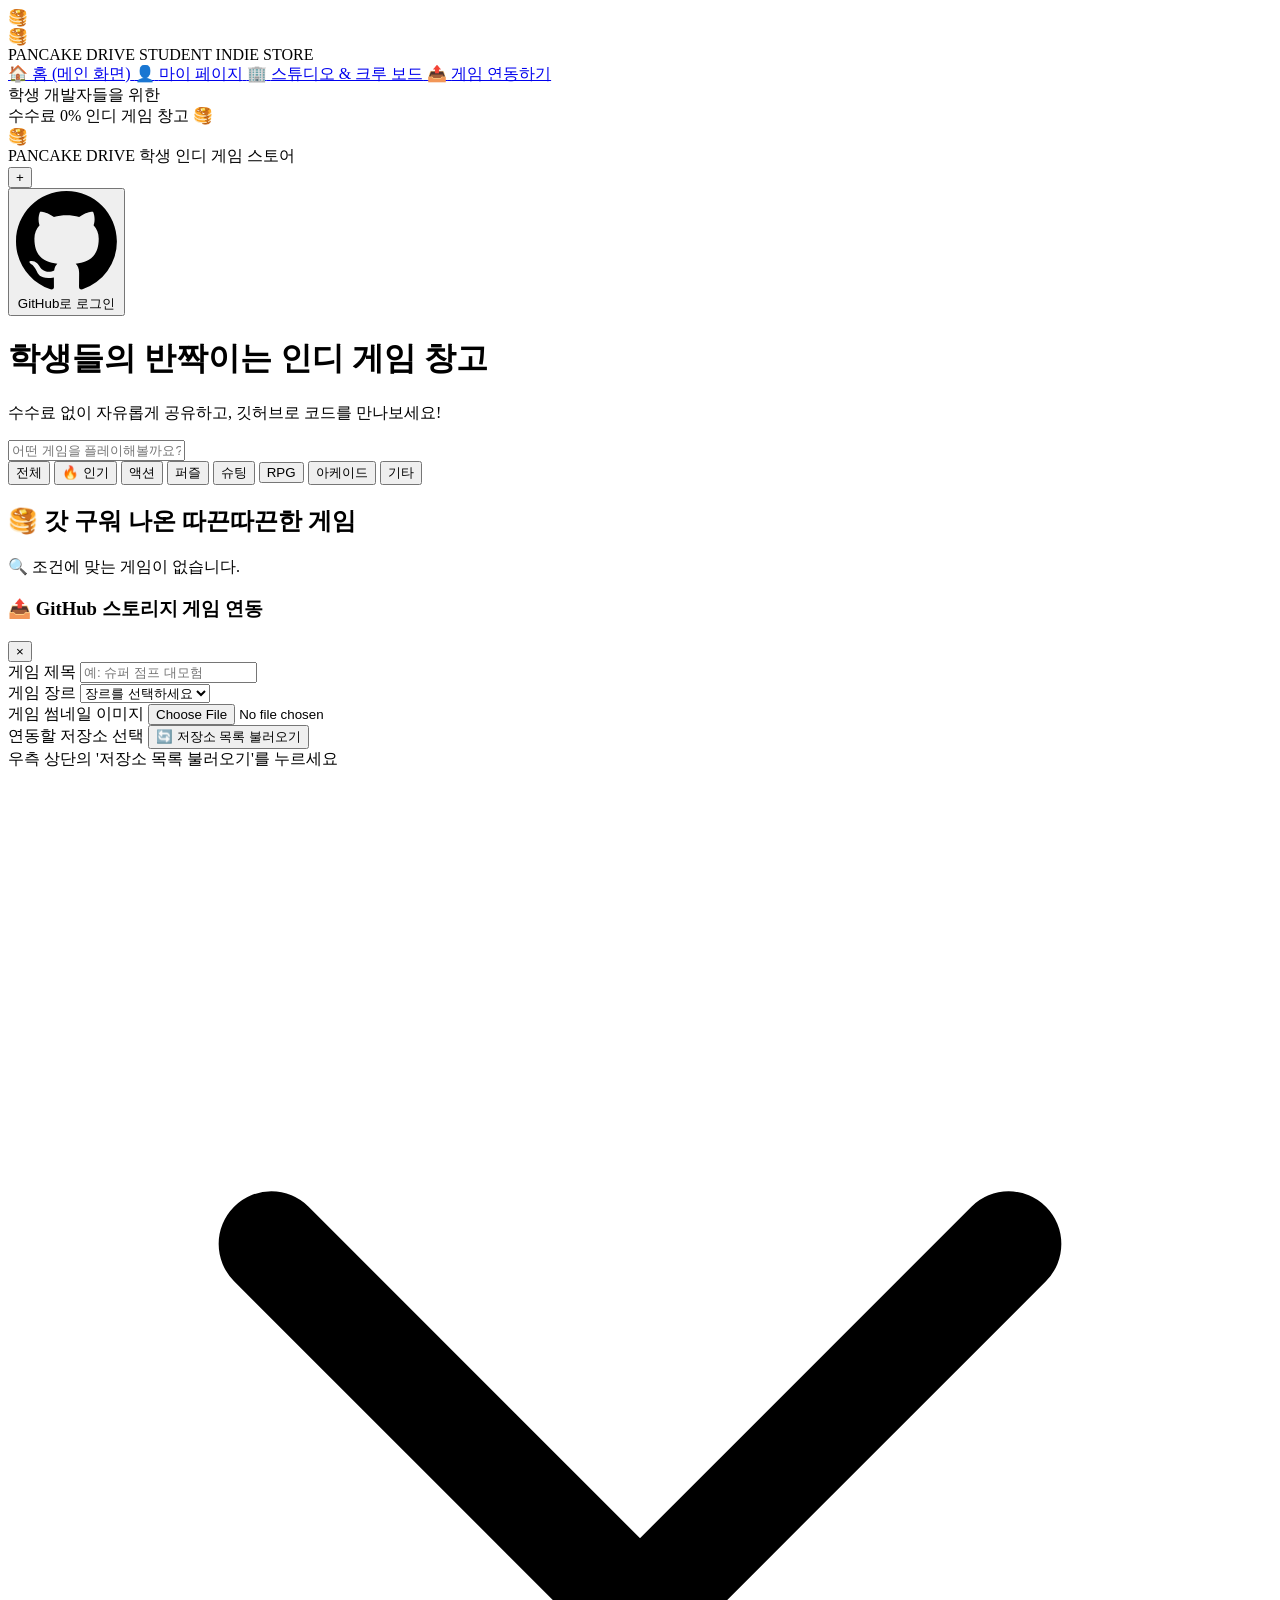
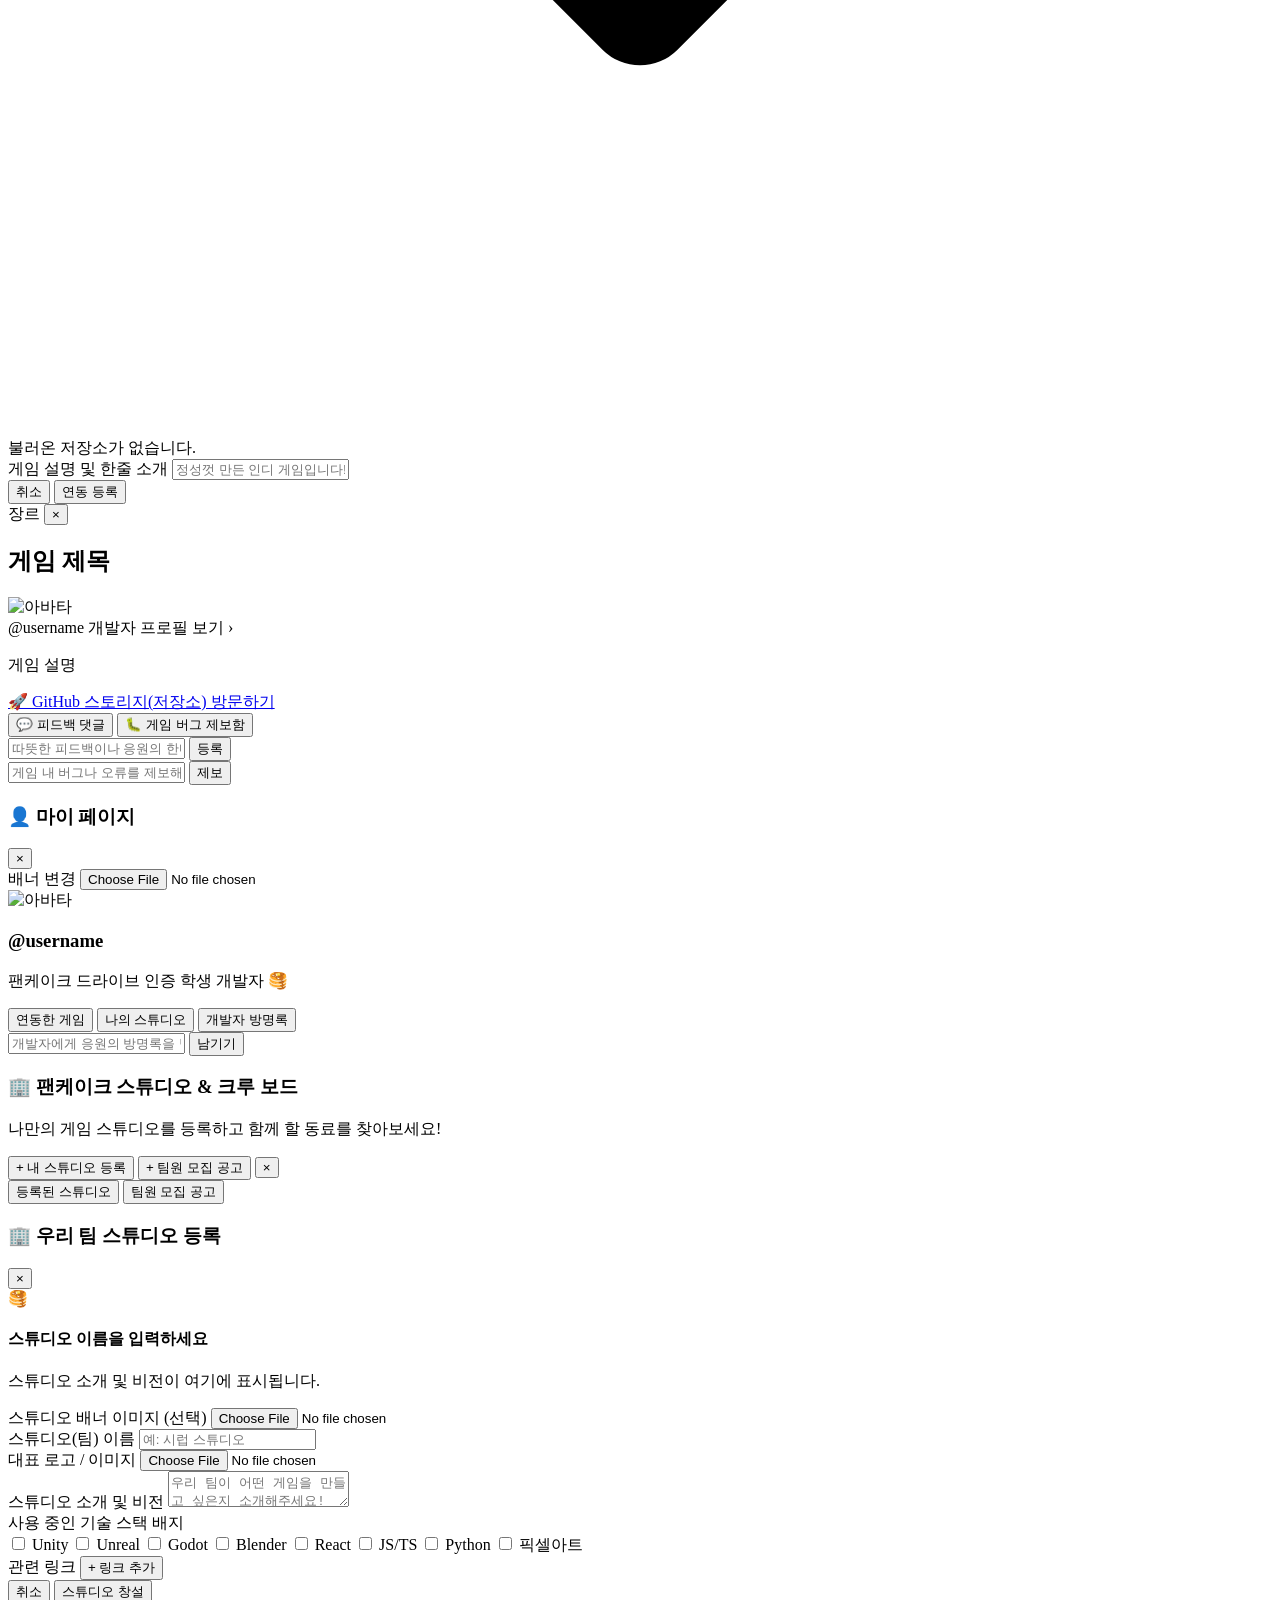
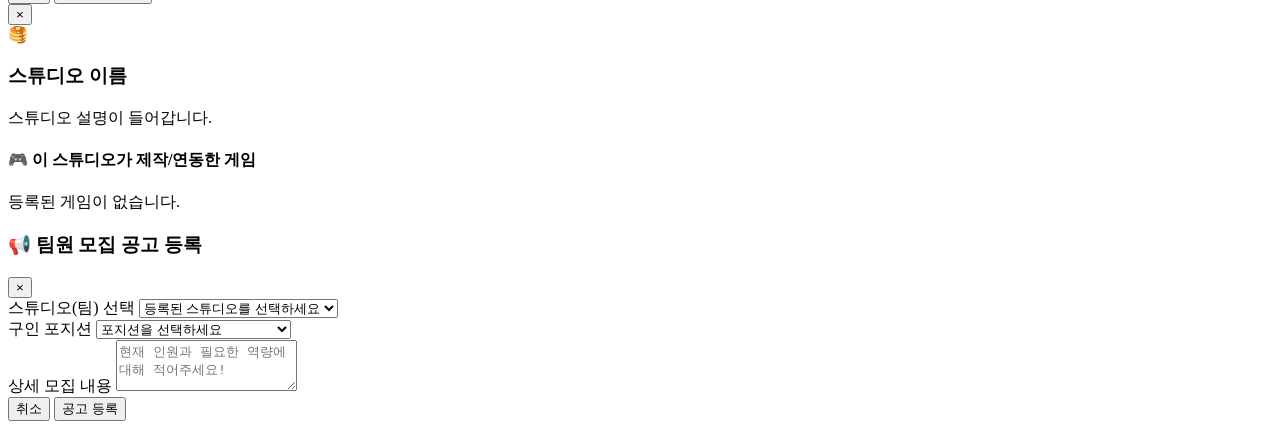
==== index.html @ d305d2bc "Update print statement from 'Hello' to 'Goodbye'" ====
<!DOCTYPE html>
<html lang="ko">
<head>
    <meta charset="UTF-8">
    <title>팬케이크 드라이브 (Pancake Drive)</title>
    <script src="https://cdn.tailwindcss.com"></script>
</head>
<body class="bg-gradient-to-br from-amber-50 via-orange-50 to-yellow-100 min-h-screen text-gray-800 overflow-x-hidden" onclick="handleBodyClick(event)">

    <!-- 사이드바 컨테이너 -->
    <div class="fixed left-0 top-1/2 -translate-y-1/2 z-50 group flex items-center w-6 hover:w-72 transition-all duration-300 ease-in-out">
        <div class="w-6 h-36 bg-white/40 backdrop-blur-sm border border-l-0 border-white/60 rounded-r-2xl shadow-md flex items-center justify-center cursor-pointer group-hover:bg-white group-hover:shadow-lg transition-all duration-300 flex-shrink-0">
            <span class="text-xs opacity-60 group-hover:opacity-100 transition-opacity">🥞</span>
        </div>
        
        <div class="w-64 h-[85vh] backdrop-blur-md bg-white/95 border border-gray-200 shadow-2xl p-6 rounded-2xl flex flex-col justify-between ml-3 opacity-0 pointer-events-none -translate-x-6 group-hover:opacity-100 group-hover:pointer-events-auto group-hover:translate-x-0 transition-all duration-300 ease-in-out flex-shrink-0">
            <div>
                <div class="flex items-center space-x-3 p-3 mb-8 rounded-2xl bg-gradient-to-r from-amber-100/50 to-orange-100/50 border border-amber-200/60 shadow-sm">
                    <span class="text-2xl">🥞</span>
                    <div class="flex flex-col">
                        <span class="font-extrabold text-xs text-amber-950 tracking-wider">PANCAKE DRIVE</span>
                        <span class="text-[9px] text-amber-800/70 font-semibold">STUDENT INDIE STORE</span>
                    </div>
                </div>

                <nav class="space-y-3">
                    <a href="#" onclick="resetToHome()" class="flex items-center space-x-3 px-4 py-3 rounded-xl bg-amber-500/10 text-amber-900 font-semibold hover:bg-amber-500/20 transition">
                        <span>🏠</span>
                        <span>홈 (메인 화면)</span>
                    </a>
                    <a href="#" onclick="openMyPageModal()" class="flex items-center space-x-3 px-4 py-3 rounded-xl text-gray-700 hover:bg-gray-100 transition cursor-pointer">
                        <span>👤</span>
                        <span>마이 페이지</span>
                    </a>
                    <a href="#" onclick="openStudioBoardModal()" class="flex items-center space-x-3 px-4 py-3 rounded-xl text-gray-700 hover:bg-gray-100 transition cursor-pointer">
                        <span>🏢</span>
                        <span>스튜디오 & 크루 보드</span>
                    </a>
                    <a href="#" onclick="openUploadModal()" class="flex items-center space-x-3 px-4 py-3 rounded-xl text-gray-700 hover:bg-gray-100 transition cursor-pointer">
                        <span>📤</span>
                        <span>게임 연동하기</span>
                    </a>
                </nav>
            </div>
            <div class="text-xs text-amber-800/80 bg-amber-50 p-3 rounded-xl border border-amber-100">
                학생 개발자들을 위한<br>수수료 0% 인디 게임 창고 🥞
            </div>
        </div>
    </div>

    <!-- 상단 내비게이션 바 -->
    <header class="flex justify-between items-center px-8 py-4 backdrop-blur-md bg-white/30 sticky top-0 z-40 border-b border-white/20">
        <div onclick="resetToHome()" class="flex items-center space-x-3 px-4 py-2 rounded-2xl bg-white/50 backdrop-blur-md border border-white/40 shadow-sm cursor-pointer hover:bg-white/80 transition group">
            <span class="text-2xl group-hover:scale-110 transition-transform">🥞</span>
            <div class="flex flex-col">
                <span class="font-extrabold text-sm text-amber-950 tracking-wide">PANCAKE DRIVE</span>
                <span class="text-[10px] text-amber-800/70 font-medium">학생 인디 게임 스토어</span>
            </div>
        </div>

        <div class="flex items-center space-x-4 relative">
            <button onclick="openUploadModal()" class="w-10 h-10 bg-amber-500 hover:bg-amber-600 text-white rounded-2xl font-bold text-lg transition shadow-sm flex items-center justify-center cursor-pointer" title="게임 연동하기">
                +
            </button>

            <div id="auth-container">
                <button id="github-login-btn" class="px-5 py-2.5 bg-gradient-to-r from-gray-900 to-gray-800 text-white rounded-2xl text-sm font-medium hover:from-gray-800 hover:to-gray-700 transition shadow-lg flex items-center space-x-2 cursor-pointer">
                    <svg class="w-4 h-4 fill-current" viewBox="0 0 24 24"><path d="M12 0C5.37 0 0 5.37 0 12c0 5.31 3.435 9.795 8.205 11.385.6.105.825-.255.825-.57 0-.285-.015-1.23-.015-2.235-3.015.555-3.795-.735-4.035-1.41-.135-.345-.72-1.41-1.23-1.695-.42-.225-1.02-.78-.015-.795.945-.015 1.62.87 1.845 1.23 1.08 1.815 2.805 1.305 3.495.99.105-.78.42-1.305.765-1.605-2.67-.3-5.46-1.335-5.46-5.925 0-1.305.465-2.385 1.23-3.225-.12-.3-.54-1.53.12-3.18 0 0 1.005-.315 3.3 1.23.96-.27 1.98-.405 3-.405s2.04.135 3 .405c2.295-1.56 3.3-1.23 3.3-1.23.66 1.65.24 2.88.12 3.18.765.84 1.23 1.905 1.23 3.225 0 4.605-2.805 5.625-5.475 5.925.435.375.81 1.095.81 2.22 0 1.605-.015 2.895-.015 3.3 0 .315.225.69.825.57A12.02 12.02 0 0024 12c0-6.63-5.37-12-12-12z"/></svg>
                    <span>GitHub로 로그인</span>
                </button>
            </div>
        </div>
    </header>

    <!-- 메인 히어로 & 검색 섹션 -->
    <main class="max-w-5xl mx-auto px-6 py-16 text-center">
        <h1 class="text-4xl font-extrabold text-amber-950 mb-4">
            학생들의 반짝이는 인디 게임 창고
        </h1>
        <p class="text-amber-800/80 mb-8">수수료 없이 자유롭게 공유하고, 깃허브로 코드를 만나보세요!</p>

        <div class="relative max-w-xl mx-auto mb-8">
            <input type="text" id="search-input" oninput="handleSearchInput(event)" placeholder="어떤 게임을 플레이해볼까요? (게임명 검색)" 
                   class="w-full px-6 py-4 rounded-2xl bg-white/60 backdrop-blur-md border border-white/40 shadow-sm focus:outline-none focus:ring-2 focus:ring-amber-500 text-sm">
        </div>

        <!-- 🌟 전체 옆에 '인기' 탭 추가 -->
        <div id="genre-tabs" class="flex flex-wrap justify-center gap-2 mb-10">
            <button onclick="setGenreFilter('전체')" class="px-4 py-2 rounded-xl text-xs font-bold bg-amber-500 text-white shadow-sm transition genre-btn" data-genre="전체">전체</button>
            <button onclick="filterByPopular()" class="px-4 py-2 rounded-xl text-xs font-bold bg-white/60 text-amber-900 hover:bg-white transition genre-btn" data-genre="인기">🔥 인기</button>
            <button onclick="setGenreFilter('액션')" class="px-4 py-2 rounded-xl text-xs font-bold bg-white/60 text-amber-900 hover:bg-white transition genre-btn" data-genre="액션">액션</button>
            <button onclick="setGenreFilter('퍼즐')" class="px-4 py-2 rounded-xl text-xs font-bold bg-white/60 text-amber-900 hover:bg-white transition genre-btn" data-genre="퍼즐">퍼즐</button>
            <button onclick="setGenreFilter('슈팅')" class="px-4 py-2 rounded-xl text-xs font-bold bg-white/60 text-amber-900 hover:bg-white transition genre-btn" data-genre="슈팅">슈팅</button>
            <button onclick="setGenreFilter('RPG')" class="px-4 py-2 rounded-xl text-xs font-bold bg-white/60 text-amber-900 hover:bg-white transition genre-btn" data-genre="RPG">RPG</button>
            <button onclick="setGenreFilter('아케이드')" class="px-4 py-2 rounded-xl text-xs font-bold bg-white/60 text-amber-900 hover:bg-white transition genre-btn" data-genre="아케이드">아케이드</button>
            <button onclick="setGenreFilter('기타')" class="px-4 py-2 rounded-xl text-xs font-bold bg-white/60 text-amber-900 hover:bg-white transition genre-btn" data-genre="기타">기타</button>
        </div>

        <section class="text-left">
            <h2 id="section-title" class="text-xl font-bold text-amber-900 mb-6">🥞 갓 구워 나온 따끈따끈한 게임</h2>
            
            <div id="game-grid" class="grid grid-cols-1 md:grid-cols-3 gap-6">
                <!-- 게임 카드 동적 렌더링 -->
            </div>
        </section>
    </main>

    <!-- 게임 등록 모달창 (배경 클릭 닫기 적용) -->
    <div id="upload-modal" onclick="checkBackdropClose(event, 'upload-modal')" class="fixed inset-0 z-50 flex items-center justify-center bg-black/40 backdrop-blur-sm hidden">
        <div class="bg-white/95 backdrop-blur-md border border-gray-200 shadow-2xl p-8 rounded-3xl w-full max-w-md relative">
            <div class="flex justify-between items-center mb-6">
                <h3 class="font-bold text-lg text-amber-950 flex items-center space-x-2">
                    <span>📤</span>
                    <span>GitHub 스토리지 게임 연동</span>
                </h3>
                <button onclick="closeUploadModal()" class="text-gray-400 hover:text-gray-600 font-bold text-lg">&times;</button>
            </div>

            <form id="upload-form" onsubmit="handleGameUpload(event)" class="space-y-4">
                <div>
                    <label class="block text-xs font-semibold text-gray-700 mb-1">게임 제목</label>
                    <input type="text" id="game-title" placeholder="예: 슈퍼 점프 대모험" required
                           class="w-full px-4 py-2.5 rounded-xl bg-gray-50 border border-gray-200 text-sm focus:outline-none focus:ring-2 focus:ring-amber-500">
                </div>
                <div>
                    <label class="block text-xs font-semibold text-gray-700 mb-1">게임 장르</label>
                    <select id="game-genre" required
                            class="w-full px-4 py-2.5 rounded-xl bg-gray-50 border border-gray-200 text-sm focus:outline-none focus:ring-2 focus:ring-amber-500">
                        <option value="">장르를 선택하세요</option>
                        <option value="액션">액션</option>
                        <option value="퍼즐">퍼즐</option>
                        <option value="슈팅">슈팅</option>
                        <option value="RPG">RPG</option>
                        <option value="아케이드">아케이드</option>
                        <option value="기타">기타</option>
                    </select>
                </div>
                <div>
                    <label class="block text-xs font-semibold text-gray-700 mb-1">게임 썸네일 이미지</label>
                    <input type="file" id="game-thumbnail" accept="image/*" required
                           class="w-full text-xs text-gray-500 file:mr-4 file:py-2 file:px-4 file:rounded-xl file:border-0 file:text-xs file:font-semibold file:bg-amber-50 file:text-amber-700 hover:file:bg-amber-100">
                </div>
                <div>
                    <div class="flex justify-between items-center mb-1">
                        <label class="block text-xs font-semibold text-gray-700">연동할 저장소 선택</label>
                        <button type="button" onclick="loadUserRepositories()" class="text-xs text-amber-700 font-bold hover:underline cursor-pointer">
                            🔄 저장소 목록 불러오기
                        </button>
                    </div>
                    
                    <div class="relative">
                        <div onclick="toggleDropdownList()" id="custom-dropdown-btn" class="w-full px-4 py-2.5 rounded-xl bg-gray-50 border border-gray-200 text-sm flex justify-between items-center cursor-pointer select-none hover:bg-gray-100 transition">
                            <span id="selected-repo-text" class="text-gray-400">우측 상단의 '저장소 목록 불러오기'를 누르세요</span>
                            <svg id="dropdown-arrow" class="w-4 h-4 text-gray-500 transition-transform duration-200" fill="none" stroke="currentColor" viewBox="0 0 24 24">
                                <path stroke-linecap="round" stroke-linejoin="round" stroke-width="2" d="M19 9l-7 7-7-7"></path>
                            </svg>
                        </div>

                        <div id="dropdown-list" class="absolute left-0 right-0 mt-2 bg-white border border-gray-200 rounded-xl shadow-xl max-h-48 overflow-y-auto hidden z-30 divide-y divide-gray-100">
                            <div class="px-4 py-3 text-xs text-gray-400 text-center">불러온 저장소가 없습니다.</div>
                        </div>
                    </div>
                </div>
                <div>
                    <label class="block text-xs font-semibold text-gray-700 mb-1">게임 설명 및 한줄 소개</label>
                    <input type="text" id="game-desc" placeholder="정성껏 만든 인디 게임입니다!" required
                           class="w-full px-4 py-2.5 rounded-xl bg-gray-50 border border-gray-200 text-sm focus:outline-none focus:ring-2 focus:ring-amber-500">
                </div>

                <div class="pt-4 flex space-x-3">
                    <button type="button" onclick="closeUploadModal()" class="w-1/2 py-2.5 bg-gray-100 hover:bg-gray-200 text-gray-700 rounded-xl text-sm font-medium transition">취소</button>
                    <button type="submit" id="submit-btn" class="w-1/2 py-2.5 bg-amber-500 hover:bg-amber-600 text-white rounded-xl text-sm font-medium transition shadow-md">연동 등록</button>
                </div>
            </form>
        </div>
    </div>

    <!-- 게임 상세 보기 팝업 모달창 (배경 클릭 닫기 및 프로필 내 삭제 버튼 영역 추가) -->
    <div id="detail-modal" onclick="checkBackdropClose(event, 'detail-modal')" class="fixed inset-0 z-50 flex items-center justify-center bg-black/40 backdrop-blur-sm hidden">
        <div class="bg-white/95 backdrop-blur-md border border-gray-200 shadow-2xl p-8 rounded-3xl w-full max-w-lg relative max-h-[90vh] overflow-y-auto">
            <div class="flex justify-between items-center mb-4">
                <span id="detail-genre-badge" class="px-3 py-1 bg-amber-100 text-amber-800 text-xs font-bold rounded-full">장르</span>
                <button onclick="closeDetailModal()" class="text-gray-400 hover:text-gray-600 font-bold text-lg cursor-pointer">&times;</button>
            </div>
            
            <div id="detail-thumbnail" class="h-56 bg-amber-100 rounded-2xl mb-4 overflow-hidden flex items-center justify-center border border-amber-200/50"></div>
            
            <div class="flex justify-between items-start mb-1">
                <h2 id="detail-title" class="text-2xl font-extrabold text-amber-950">게임 제목</h2>
                <!-- 🌟 본인 게임일 경우 프로필 창에서 곧바로 삭제할 수 있는 버튼 위치 -->
                <div id="detail-owner-actions"></div>
            </div>
            
            <div onclick="openDeveloperProfileFromDetail()" class="flex items-center space-x-3 mb-4 cursor-pointer hover:opacity-80 transition inline-flex p-1 rounded-xl bg-amber-50/80 border border-amber-100">
                <img id="detail-author-avatar" src="" alt="아바타" class="w-7 h-7 rounded-full border border-amber-300">
                <div class="flex flex-col text-left">
                    <span id="detail-author-name" class="font-bold text-xs text-amber-950">@username</span>
                    <span class="text-[9px] text-amber-800/70">개발자 프로필 보기 ›</span>
                </div>
            </div>

            <p id="detail-desc" class="text-sm text-gray-700 mb-6 bg-amber-50/50 p-4 rounded-2xl border border-amber-100/60">게임 설명</p>
            
            <div class="mb-6">
                <a id="detail-github-btn" href="#" target="_blank" class="block w-full py-3 bg-amber-500 hover:bg-amber-600 text-white rounded-xl text-sm font-medium transition text-center shadow-md">
                    🚀 GitHub 스토리지(저장소) 방문하기
                </a>
            </div>

            <div class="flex bg-amber-50 p-1 rounded-2xl mb-4 border border-amber-100">
                <button type="button" id="detail-tab-comments-btn" onclick="switchDetailTab('comments')" class="w-1/2 py-2 text-xs font-bold rounded-xl bg-white text-amber-900 shadow-sm transition">💬 피드백 댓글</button>
                <button type="button" id="detail-tab-bugs-btn" onclick="switchDetailTab('bugs')" class="w-1/2 py-2 text-xs font-bold rounded-xl text-gray-500 hover:text-gray-700 transition">🐛 게임 버그 제보함</button>
            </div>

            <div id="detail-section-comments" class="space-y-3">
                <div class="flex space-x-2 mb-3">
                    <input type="text" id="game-comment-input" placeholder="따뜻한 피드백이나 응원의 한마디를 남겨주세요!" 
                           class="w-full px-3 py-2 rounded-xl bg-gray-50 border border-gray-200 text-xs focus:outline-none focus:ring-2 focus:ring-amber-500">
                    <button onclick="addGameComment()" class="px-4 py-2 bg-amber-500 hover:bg-amber-600 text-white rounded-xl text-xs font-semibold transition cursor-pointer whitespace-nowrap">등록</button>
                </div>
                <div id="game-comments-list" class="space-y-3 max-h-48 overflow-y-auto pr-1"></div>
            </div>

            <div id="detail-section-bugs" class="space-y-3 hidden">
                <div class="flex space-x-2 mb-3">
                    <input type="text" id="game-bug-input" placeholder="게임 내 버그나 오류를 제보해 주세요!" 
                           class="w-full px-3 py-2 rounded-xl bg-gray-50 border border-gray-200 text-xs focus:outline-none focus:ring-2 focus:ring-amber-500">
                    <button onclick="addGameBugReport()" class="px-4 py-2 bg-red-500 hover:bg-red-600 text-white rounded-xl text-xs font-semibold transition cursor-pointer whitespace-nowrap">제보</button>
                </div>
                <div id="game-bugs-list" class="space-y-3 max-h-48 overflow-y-auto pr-1"></div>
            </div>
        </div>
    </div>

    <!-- 마이 페이지 / 개발자 프로필 겸용 모달창 (나의 스튜디오 탭 추가 및 배경 클릭 닫기) -->
    <div id="mypage-modal" onclick="checkBackdropClose(event, 'mypage-modal')" class="fixed inset-0 z-50 flex items-center justify-center bg-black/40 backdrop-blur-sm hidden">
        <div class="bg-white/95 backdrop-blur-md border border-gray-200 shadow-2xl p-8 rounded-3xl w-full max-w-xl relative max-h-[90vh] overflow-y-auto">
            <div class="flex justify-between items-center mb-6">
                <h3 class="font-bold text-lg text-amber-950 flex items-center space-x-2">
                    <span>👤</span>
                    <span id="mypage-modal-title">마이 페이지</span>
                </h3>
                <button onclick="closeMyPageModal()" class="text-gray-400 hover:text-gray-600 font-bold text-lg cursor-pointer">&times;</button>
            </div>

            <div class="rounded-2xl overflow-hidden border border-amber-200 shadow-sm mb-6">
                <div id="profile-banner-view" class="h-28 bg-amber-200 relative bg-cover bg-center">
                    <label id="banner-change-btn" class="absolute bottom-2 right-2 bg-black/50 hover:bg-black/70 text-[10px] text-white px-2.5 py-1 rounded-lg cursor-pointer transition hidden">
                        배너 변경
                        <input type="file" accept="image/*" class="hidden" onchange="handleBannerUpload(event)">
                    </label>
                </div>
                <div class="bg-white p-4 pt-0 relative">
                    <div class="flex items-end -mt-10 mb-3 relative z-10">
                        <div class="w-16 h-16 rounded-full border-4 border-white overflow-hidden bg-amber-100 shadow-md flex-shrink-0">
                            <img id="profile-avatar-view" src="" alt="아바타" class="w-full h-full object-cover">
                        </div>
                    </div>
                    <h3 id="profile-name-view" class="font-extrabold text-base text-amber-950">@username</h3>
                    <p id="profile-sub-view" class="text-xs text-amber-800/70">팬케이크 드라이브 인증 학생 개발자 🥞</p>
                </div>
            </div>

            <!-- 🌟 마이페이지 3가지 탭 (연동한 게임 / 나의 스튜디오 / 개발자 방명록) -->
            <div class="flex bg-amber-50 p-1 rounded-2xl mb-4 border border-amber-100">
                <button type="button" id="tab-games-btn" onclick="switchMyPageTab('games')" class="w-1/3 py-2 text-xs font-bold rounded-xl bg-white text-amber-900 shadow-sm transition">연동한 게임</button>
                <button type="button" id="tab-studios-btn" onclick="switchMyPageTab('studios')" class="w-1/3 py-2 text-xs font-bold rounded-xl text-gray-500 hover:text-gray-700 transition">나의 스튜디오</button>
                <button type="button" id="tab-guestbook-btn" onclick="switchMyPageTab('guestbook')" class="w-1/3 py-2 text-xs font-bold rounded-xl text-gray-500 hover:text-gray-700 transition">개발자 방명록</button>
            </div>

            <div id="section-my-games" class="space-y-3 max-h-60 overflow-y-auto pr-1"></div>
            <div id="section-my-studios" class="space-y-3 max-h-60 overflow-y-auto pr-1 hidden"></div>

            <div id="section-guestbook" class="space-y-4 hidden">
                <div class="flex space-x-2">
                    <input type="text" id="dev-guestbook-input" placeholder="개발자에게 응원의 방명록을 남겨보세요!" 
                           class="w-full px-3 py-2 rounded-xl bg-gray-50 border border-gray-200 text-xs focus:outline-none focus:ring-2 focus:ring-amber-500">
                    <button onclick="addDevGuestbook()" class="px-4 py-2 bg-amber-500 hover:bg-amber-600 text-white rounded-xl text-xs font-semibold transition cursor-pointer whitespace-nowrap">남기기</button>
                </div>
                <div id="dev-guestbook-list" class="space-y-3 max-h-56 overflow-y-auto pr-1"></div>
            </div>
        </div>
    </div>

    <!-- 스튜디오 & 크루 보드 메인 모달 (배경 클릭 닫기) -->
    <div id="studio-board-modal" onclick="checkBackdropClose(event, 'studio-board-modal')" class="fixed inset-0 z-50 flex items-center justify-center bg-black/40 backdrop-blur-sm hidden">
        <div class="bg-white/95 backdrop-blur-md border border-gray-200 shadow-2xl p-8 rounded-3xl w-full max-w-4xl relative max-h-[90vh] overflow-y-auto">
            <div class="flex justify-between items-center mb-6">
                <div>
                    <h3 class="font-bold text-xl text-amber-950 flex items-center space-x-2">
                        <span>🏢</span>
                        <span>팬케이크 스튜디오 & 크루 보드</span>
                    </h3>
                    <p class="text-xs text-amber-800/80 mt-1">나만의 게임 스튜디오를 등록하고 함께 할 동료를 찾아보세요!</p>
                </div>
                <div class="flex items-center space-x-3">
                    <button onclick="openStudioModal()" class="px-4 py-2 bg-amber-500 hover:bg-amber-600 text-white rounded-xl text-xs font-bold transition shadow-sm cursor-pointer">
                        + 내 스튜디오 등록
                    </button>
                    <button onclick="openRecruitModal()" class="px-4 py-2 bg-gray-900 hover:bg-gray-800 text-white rounded-xl text-xs font-bold transition shadow-sm cursor-pointer">
                        + 팀원 모집 공고
                    </button>
                    <button onclick="closeStudioBoardModal()" class="text-gray-400 hover:text-gray-600 font-bold text-xl ml-2 cursor-pointer">&times;</button>
                </div>
            </div>

            <div class="flex justify-center mb-6">
                <div class="flex bg-amber-50 p-1 rounded-2xl border border-amber-100 shadow-sm">
                    <button onclick="switchStudioBoardTab('studios')" id="board-tab-studios" class="px-6 py-2 rounded-xl text-xs font-bold bg-white text-amber-900 shadow-sm transition">등록된 스튜디오</button>
                    <button onclick="switchStudioBoardTab('recruit')" id="board-tab-recruit" class="px-6 py-2 rounded-xl text-xs font-bold text-gray-500 hover:text-gray-700 transition">팀원 모집 공고</button>
                </div>
            </div>

            <div id="board-section-studios">
                <div id="studio-grid" class="grid grid-cols-1 md:grid-cols-3 gap-4"></div>
            </div>

            <div id="board-section-recruit" class="hidden">
                <div id="recruit-grid" class="grid grid-cols-1 md:grid-cols-2 gap-4"></div>
            </div>
        </div>
    </div>

    <!-- 스튜디오 등록 모달 (배경 클릭 닫기) -->
    <div id="studio-modal" onclick="checkBackdropClose(event, 'studio-modal')" class="fixed inset-0 z-50 flex items-center justify-center bg-black/50 backdrop-blur-sm hidden">
        <div class="bg-white/95 backdrop-blur-md border border-gray-200 shadow-2xl rounded-3xl w-full max-w-lg relative max-h-[90vh] overflow-y-auto">
            <div id="preview-banner" class="h-28 bg-amber-200 relative bg-cover bg-center rounded-t-3xl">
                <div class="absolute inset-0 bg-black/10"></div>
            </div>
            <div class="p-8 pt-4">
                <div class="flex justify-between items-center mb-4">
                    <h3 class="font-bold text-lg text-amber-950 flex items-center space-x-2">
                        <span>🏢</span>
                        <span>우리 팀 스튜디오 등록</span>
                    </h3>
                    <button onclick="closeStudioModal()" class="text-gray-400 hover:text-gray-600 font-bold text-lg cursor-pointer">&times;</button>
                </div>

                <div class="mb-6 bg-gradient-to-br from-amber-50 to-orange-50 border border-amber-200 rounded-2xl p-4 shadow-sm relative">
                    <div class="flex items-end -mt-10 mb-2 relative z-10">
                        <div id="preview-logo-box" class="w-14 h-14 rounded-xl border-2 border-white bg-amber-200 overflow-hidden shadow-md flex items-center justify-center text-xl flex-shrink-0">🥞</div>
                    </div>
                    <h4 id="preview-name" class="font-extrabold text-sm text-amber-950 truncate">스튜디오 이름을 입력하세요</h4>
                    <p id="preview-desc" class="text-xs text-gray-600 line-clamp-2 mt-0.5 mb-2">스튜디오 소개 및 비전이 여기에 표시됩니다.</p>
                    <div id="preview-badges" class="flex flex-wrap gap-1.5"></div>
                </div>

                <form onsubmit="handleStudioUpload(event)" class="space-y-4">
                    <div>
                        <label class="block text-xs font-semibold text-gray-700 mb-1">스튜디오 배너 이미지 (선택)</label>
                        <input type="file" id="studio-banner-file" accept="image/*" onchange="updatePreviewBanner(event)"
                               class="w-full text-xs text-gray-500 file:mr-4 file:py-2 file:px-4 file:rounded-xl file:border-0 file:text-xs file:font-semibold file:bg-amber-50 file:text-amber-700 hover:file:bg-amber-100">
                    </div>
                    <div>
                        <label class="block text-xs font-semibold text-gray-700 mb-1">스튜디오(팀) 이름</label>
                        <input type="text" id="studio-name" oninput="updatePreview()" placeholder="예: 시럽 스튜디오" required
                               class="w-full px-4 py-2.5 rounded-xl bg-gray-50 border border-gray-200 text-sm focus:outline-none focus:ring-2 focus:ring-amber-500">
                    </div>
                    <div>
                        <label class="block text-xs font-semibold text-gray-700 mb-1">대표 로고 / 이미지</label>
                        <input type="file" id="studio-logo" accept="image/*" onchange="updatePreviewLogo(event)" required
                               class="w-full text-xs text-gray-500 file:mr-4 file:py-2 file:px-4 file:rounded-xl file:border-0 file:text-xs file:font-semibold file:bg-amber-50 file:text-amber-700 hover:file:bg-amber-100">
                    </div>
                    <div>
                        <label class="block text-xs font-semibold text-gray-700 mb-1">스튜디오 소개 및 비전</label>
                        <textarea id="studio-desc" rows="2" oninput="updatePreview()" placeholder="우리 팀이 어떤 게임을 만들고 싶은지 소개해주세요!" required
                                  class="w-full px-4 py-2.5 rounded-xl bg-gray-50 border border-gray-200 text-sm focus:outline-none focus:ring-2 focus:ring-amber-500"></textarea>
                    </div>

                    <div>
                        <label class="block text-xs font-semibold text-gray-700 mb-1.5">사용 중인 기술 스택 배지</label>
                        <div class="grid grid-cols-4 gap-2 bg-gray-50 p-3 rounded-xl border border-gray-200">
                            <label class="flex items-center space-x-1.5 text-xs cursor-pointer"><input type="checkbox" name="tech" value="Unity" onchange="updatePreview()"> <span>Unity</span></label>
                            <label class="flex items-center space-x-1.5 text-xs cursor-pointer"><input type="checkbox" name="tech" value="Unreal" onchange="updatePreview()"> <span>Unreal</span></label>
                            <label class="flex items-center space-x-1.5 text-xs cursor-pointer"><input type="checkbox" name="tech" value="Godot" onchange="updatePreview()"> <span>Godot</span></label>
                            <label class="flex items-center space-x-1.5 text-xs cursor-pointer"><input type="checkbox" name="tech" value="Blender" onchange="updatePreview()"> <span>Blender</span></label>
                            <label class="flex items-center space-x-1.5 text-xs cursor-pointer"><input type="checkbox" name="tech" value="React" onchange="updatePreview()"> <span>React</span></label>
                            <label class="flex items-center space-x-1.5 text-xs cursor-pointer"><input type="checkbox" name="tech" value="JavaScript" onchange="updatePreview()"> <span>JS/TS</span></label>
                            <label class="flex items-center space-x-1.5 text-xs cursor-pointer"><input type="checkbox" name="tech" value="Python" onchange="updatePreview()"> <span>Python</span></label>
                            <label class="flex items-center space-x-1.5 text-xs cursor-pointer"><input type="checkbox" name="tech" value="PixelArt" onchange="updatePreview()"> <span>픽셀아트</span></label>
                        </div>
                    </div>

                    <div>
                        <div class="flex justify-between items-center mb-1">
                            <label class="block text-xs font-semibold text-gray-700">관련 링크</label>
                            <button type="button" onclick="addLinkInputRow()" class="text-xs text-amber-700 font-bold hover:underline cursor-pointer">+ 링크 추가</button>
                        </div>
                        <div id="link-rows-container" class="space-y-2"></div>
                    </div>

                    <div class="pt-2 flex space-x-3">
                        <button type="button" onclick="closeStudioModal()" class="w-1/2 py-2.5 bg-gray-100 hover:bg-gray-200 text-gray-700 rounded-xl text-sm font-medium transition">취소</button>
                        <button type="submit" class="w-1/2 py-2.5 bg-amber-500 hover:bg-amber-600 text-white rounded-xl text-sm font-medium transition shadow-md">스튜디오 창설</button>
                    </div>
                </form>
            </div>
        </div>
    </div>

    <!-- 스튜디오 상세 프로필 모달 (배경 클릭 닫기) -->
    <div id="studio-profile-modal" onclick="checkBackdropClose(event, 'studio-profile-modal')" class="fixed inset-0 z-50 flex items-center justify-center bg-black/40 backdrop-blur-sm hidden">
        <div class="bg-white/95 backdrop-blur-md border border-gray-200 shadow-2xl rounded-3xl w-full max-w-lg relative max-h-[90vh] overflow-y-auto">
            <div id="modal-studio-banner" class="h-32 bg-amber-200 relative bg-cover bg-center rounded-t-3xl">
                <button onclick="closeStudioProfileModal()" class="absolute top-3 right-3 bg-black/50 hover:bg-black/70 text-white w-7 h-7 rounded-full font-bold flex items-center justify-center cursor-pointer transition">&times;</button>
            </div>
            <div class="p-8 pt-4">
                <div class="flex items-end -mt-10 mb-3 relative z-10">
                    <div id="modal-studio-logo" class="w-16 h-16 rounded-2xl border-2 border-white bg-amber-200 overflow-hidden shadow-md flex items-center justify-center text-2xl flex-shrink-0">🥞</div>
                </div>
                <h3 id="modal-studio-name" class="font-extrabold text-xl text-amber-950 mb-1">스튜디오 이름</h3>
                <p id="modal-studio-desc" class="text-xs text-gray-600 leading-relaxed mb-4">스튜디오 설명이 들어갑니다.</p>

                <div id="modal-studio-badges" class="flex flex-wrap gap-1.5 mb-5"></div>
                <div id="modal-studio-links" class="space-y-2 mb-6"></div>

                <div class="border-t border-amber-100 pt-4">
                    <h4 class="font-bold text-sm text-amber-950 mb-3">🎮 이 스튜디오가 제작/연동한 게임</h4>
                    <div id="modal-studio-games" class="space-y-2 max-h-48 overflow-y-auto pr-1">
                        <div class="text-xs text-gray-400 text-center py-4 bg-gray-50 rounded-xl">등록된 게임이 없습니다.</div>
                    </div>
                </div>
            </div>
        </div>
    </div>

    <!-- 팀원 모집 등록 모달 (배경 클릭 닫기) -->
    <div id="recruit-modal" onclick="checkBackdropClose(event, 'recruit-modal')" class="fixed inset-0 z-50 flex items-center justify-center bg-black/50 backdrop-blur-sm hidden">
        <div class="bg-white/95 backdrop-blur-md border border-gray-200 shadow-2xl p-8 rounded-3xl w-full max-w-md relative">
            <div class="flex justify-between items-center mb-6">
                <h3 class="font-bold text-lg text-amber-950 flex items-center space-x-2">
                    <span>📢</span>
                    <span>팀원 모집 공고 등록</span>
                </h3>
                <button onclick="closeRecruitModal()" class="text-gray-400 hover:text-gray-600 font-bold text-lg cursor-pointer">&times;</button>
            </div>

            <form onsubmit="handleRecruitUpload(event)" class="space-y-4">
                <div>
                    <label class="block text-xs font-semibold text-gray-700 mb-1">스튜디오(팀) 선택</label>
                    <select id="recruit-studio-select" required
                            class="w-full px-4 py-2.5 rounded-xl bg-gray-50 border border-gray-200 text-sm focus:outline-none focus:ring-2 focus:ring-amber-500">
                        <option value="">등록된 스튜디오를 선택하세요</option>
                    </select>
                </div>
                <div>
                    <label class="block text-xs font-semibold text-gray-700 mb-1">구인 포지션</label>
                    <select id="recruit-role" required
                            class="w-full px-4 py-2.5 rounded-xl bg-gray-50 border border-gray-200 text-sm focus:outline-none focus:ring-2 focus:ring-amber-500">
                        <option value="">포지션을 선택하세요</option>
                        <option value="프로그래머">프로그래머 (Unity / Godot 등)</option>
                        <option value="픽셀 아티스트">픽셀 아티스트 / 도트</option>
                        <option value="기획자">게임 기획자 / 스토리</option>
                        <option value="사운드">사운드 / 작곡가</option>
                    </select>
                </div>
                <div>
                    <label class="block text-xs font-semibold text-gray-700 mb-1">상세 모집 내용</label>
                    <textarea id="recruit-desc" rows="3" placeholder="현재 인원과 필요한 역량에 대해 적어주세요!" required
                              class="w-full px-4 py-2.5 rounded-xl bg-gray-50 border border-gray-200 text-sm focus:outline-none focus:ring-2 focus:ring-amber-500"></textarea>
                </div>

                <div class="pt-4 flex space-x-3">
                    <button type="button" onclick="closeRecruitModal()" class="w-1/2 py-2.5 bg-gray-100 hover:bg-gray-200 text-gray-700 rounded-xl text-sm font-medium transition">취소</button>
                    <button type="submit" class="w-1/2 py-2.5 bg-amber-500 hover:bg-amber-600 text-white rounded-xl text-sm font-medium transition shadow-md">공고 등록</button>
                </div>
            </form>
        </div>
    </div>

    <script>
        let selectedRepoValue = ""; 
        let activeModalUser = ""; 
        let activeDetailGameIndex = null; 
        let currentGenreFilter = "전체";
        let currentSearchKeyword = "";
        let isPopularView = false;
        let previewLogoBase64 = "";
        let previewBannerBase64 = "";

        // 🌟 모달 배경(백드롭) 클릭 시 닫기 핸들러
        function checkBackdropClose(event, modalId) {
            if (event.target.id === modalId) {
                if (modalId === 'upload-modal') closeUploadModal();
                else if (modalId === 'detail-modal') closeDetailModal();
                else if (modalId === 'mypage-modal') closeMyPageModal();
                else if (modalId === 'studio-board-modal') closeStudioBoardModal();
                else if (modalId === 'studio-modal') closeStudioModal();
                else if (modalId === 'studio-profile-modal') closeStudioProfileModal();
                else if (modalId === 'recruit-modal') closeRecruitModal();
            }
        }

        function resetToHome() {
            currentGenreFilter = "전체";
            currentSearchKeyword = "";
            isPopularView = false;
            document.getElementById('search-input').value = "";
            document.getElementById('section-title').textContent = "🥞 갓 구워 나온 따끈따끈한 게임";
            updateGenreButtonsUI();
            window.scrollTo({ top: 0, behavior: 'smooth' });
            renderGames();
        }

        function openUploadModal() {
            const loggedInUser = localStorage.getItem('github_user');
            if (!loggedInUser) {
                alert('GitHub 로그인이 필요한 기능입니다! 먼저 우측 상단에서 로그인해 주세요.');
                return;
            }
            document.getElementById('upload-modal').classList.remove('hidden');
        }

        function closeUploadModal() {
            document.getElementById('upload-modal').classList.add('hidden');
            closeDropdownList();
        }

        function toggleDiscordProfilePopup(event) {
            event.stopPropagation();
            const popup = document.getElementById('discord-profile-popup');
            if (popup) popup.classList.toggle('hidden');
        }

        function handleBodyClick(event) {
            const popup = document.getElementById('discord-profile-popup');
            const profileBtn = document.getElementById('profile-widget-btn');
            if (popup && !popup.contains(event.target) && profileBtn && !profileBtn.contains(event.target)) {
                popup.classList.add('hidden');
            }
        }

        function handleBannerUpload(event) {
            const file = event.target.files[0];
            if (!file) return;

            const reader = new FileReader();
            reader.readAsDataURL(file);
            reader.onload = function () {
                const loggedInUser = localStorage.getItem('github_user');
                localStorage.setItem(`banner_${loggedInUser}`, reader.result);
                
                const bannerView = document.getElementById('profile-banner-view');
                if (bannerView) {
                    bannerView.style.backgroundImage = `url(${reader.result})`;
                }
            };
        }

        function handleSearchInput(event) {
            currentSearchKeyword = event.target.value.toLowerCase().trim();
            renderGames();
        }

        function setGenreFilter(genre) {
            currentGenreFilter = genre;
            isPopularView = false;
            document.getElementById('section-title').textContent = genre === "전체" ? "🥞 갓 구워 나온 따끈따끈한 게임" : `🥞 [${genre}] 장르 게임`;
            updateGenreButtonsUI();
            renderGames();
        }

        function filterByPopular() {
            isPopularView = true;
            currentGenreFilter = "전체";
            document.getElementById('section-title').textContent = "🔥 인기 급상승 게임";
            updateGenreButtonsUI();
            renderGames();
        }

        function updateGenreButtonsUI() {
            const buttons = document.querySelectorAll('.genre-btn');
            buttons.forEach(btn => {
                const g = btn.getAttribute('data-genre');
                if (!isPopularView && g === currentGenreFilter) {
                    btn.className = "px-4 py-2 rounded-xl text-xs font-bold bg-amber-500 text-white shadow-sm transition genre-btn";
                } else if (isPopularView && g === "인기") {
                    btn.className = "px-4 py-2 rounded-xl text-xs font-bold bg-amber-500 text-white shadow-sm transition genre-btn";
                } else {
                    btn.className = "px-4 py-2 rounded-xl text-xs font-bold bg-white/60 text-amber-900 hover:bg-white transition genre-btn";
                }
            });
        }

        function openMyPageModal() {
            const loggedInUser = localStorage.getItem('github_user');
            if (!loggedInUser) {
                alert('GitHub 로그인이 필요한 기능입니다! 먼저 우측 상단에서 로그인해 주세요.');
                return;
            }

            const popup = document.getElementById('discord-profile-popup');
            if (popup) popup.classList.add('hidden');

            activeModalUser = loggedInUser;
            setupProfileModalData(loggedInUser, true);
            document.getElementById('mypage-modal').classList.remove('hidden');
        }

        function openDeveloperProfileFromDetail() {
            let games = JSON.parse(localStorage.getItem('pancake_games')) || [];
            const game = games[activeDetailGameIndex];
            if (!game) return;

            closeDetailModal();
            activeModalUser = game.author;
            setupProfileModalData(game.author, false);
            document.getElementById('mypage-modal').classList.remove('hidden');
        }

        function setupProfileModalData(username, isMyPage) {
            document.getElementById('mypage-modal-title').textContent = isMyPage ? "마이 페이지" : `@${username} 개발자 프로필`;
            document.getElementById('profile-avatar-view').src = `https://github.com/${username}.png`;
            document.getElementById('profile-name-view').textContent = `@${username}`;
            document.getElementById('profile-sub-view').textContent = isMyPage ? "팬케이크 드라이브 인증 학생 개발자 🥞" : "인디 게임 크리에이터";

            const bannerView = document.getElementById('profile-banner-view');
            const bannerBtn = document.getElementById('banner-change-btn');
            const savedBanner = localStorage.getItem(`banner_${username}`);

            if (savedBanner) {
                bannerView.style.backgroundImage = `url(${savedBanner})`;
            } else {
                bannerView.style.backgroundImage = '';
            }

            const loggedInUser = localStorage.getItem('github_user');
            if (isMyPage && loggedInUser === username) {
                bannerBtn.classList.remove('hidden');
            } else {
                bannerBtn.classList.add('hidden');
            }

            switchMyPageTab('games');
            renderMyPageGames();
            renderMyPageStudios();
        }

        function switchMyPageTab(tab) {
            const tabGamesBtn = document.getElementById('tab-games-btn');
            const tabStudiosBtn = document.getElementById('tab-studios-btn');
            const tabGuestbookBtn = document.getElementById('tab-guestbook-btn');
            const secGames = document.getElementById('section-my-games');
            const secStudios = document.getElementById('section-my-studios');
            const secGuestbook = document.getElementById('section-guestbook');

            tabGamesBtn.className = "w-1/3 py-2 text-xs font-bold rounded-xl text-gray-500 hover:text-gray-700 transition";
            tabStudiosBtn.className = "w-1/3 py-2 text-xs font-bold rounded-xl text-gray-500 hover:text-gray-700 transition";
            tabGuestbookBtn.className = "w-1/3 py-2 text-xs font-bold rounded-xl text-gray-500 hover:text-gray-700 transition";
            secGames.classList.add('hidden');
            secStudios.classList.add('hidden');
            secGuestbook.classList.add('hidden');

            if (tab === 'games') {
                tabGamesBtn.className = "w-1/3 py-2 text-xs font-bold rounded-xl bg-white text-amber-900 shadow-sm transition";
                secGames.classList.remove('hidden');
            } else if (tab === 'studios') {
                tabStudiosBtn.className = "w-1/3 py-2 text-xs font-bold rounded-xl bg-white text-amber-900 shadow-sm transition";
                secStudios.classList.remove('hidden');
                renderMyPageStudios();
            } else {
                tabGuestbookBtn.className = "w-1/3 py-2 text-xs font-bold rounded-xl bg-white text-amber-900 shadow-sm transition";
                secGuestbook.classList.remove('hidden');
                renderDevGuestbook();
            }
        }

        function closeMyPageModal() {
            document.getElementById('mypage-modal').classList.add('hidden');
        }

        function renderMyPageGames() {
            const container = document.getElementById('section-my-games');
            let games = JSON.parse(localStorage.getItem('pancake_games')) || [];
            const targetUser = activeModalUser;
            const loggedInUser = localStorage.getItem('github_user');
            
            const userGames = games.filter(game => game.author === targetUser);

            if (userGames.length === 0) {
                container.innerHTML = `<div class="p-4 text-center text-xs text-gray-400 bg-gray-50 rounded-xl">등록된 게임이 없습니다.</div>`;
                return;
            }

            container.innerHTML = "";
            userGames.forEach((game) => {
                const realIndex = games.findIndex(g => g.title === game.title && g.repo === game.repo);
                const isOwner = loggedInUser === targetUser;

                const item = document.createElement('div');
                item.className = "flex items-center justify-between p-3 bg-white border border-amber-100 rounded-xl shadow-sm";
                item.innerHTML = `
                    <div class="flex items-center space-x-3 cursor-pointer" onclick="closeMyPageModal(); openDetailModal(${realIndex})">
                        <img src="${game.thumbnail}" alt="썸네일" class="w-10 h-10 rounded-lg object-cover border">
                        <div>
                            <h5 class="font-bold text-xs text-gray-900">${game.title} <span class="ml-1 px-2 py-0.5 bg-amber-100 text-amber-800 text-[9px] rounded-full">${game.genre}</span></h5>
                            <p class="text-[10px] text-gray-500">${game.repo}</p>
                        </div>
                    </div>
                    ${isOwner ? `<button onclick="deleteGame(${realIndex})" class="px-3 py-1.5 bg-red-50 hover:bg-red-100 text-red-600 rounded-lg text-xs font-medium transition cursor-pointer">연동 해제</button>` : ''}
                `;
                container.appendChild(item);
            });
        }

        // 🌟 마이 페이지 내 스튜디오 목록 및 폐지(삭제) 기능
        function renderMyPageStudios() {
            const container = document.getElementById('section-my-studios');
            let studios = JSON.parse(localStorage.getItem('pancake_studios')) || [];
            const targetUser = activeModalUser;
            const loggedInUser = localStorage.getItem('github_user');

            const userStudios = studios.filter(s => s.author === targetUser);

            if (userStudios.length === 0) {
                container.innerHTML = `<div class="p-4 text-center text-xs text-gray-400 bg-gray-50 rounded-xl">등록된 스튜디오가 없습니다.</div>`;
                return;
            }

            container.innerHTML = "";
            userStudios.forEach((studio) => {
                const realIndex = studios.findIndex(s => s.name === studio.name);
                const isOwner = loggedInUser === targetUser;
                const logoContent = studio.logo && studio.logo.startsWith('data:') ? `<img src="${studio.logo}" class="w-full h-full object-cover">` : (studio.logo || "🥞");

                const item = document.createElement('div');
                item.className = "flex items-center justify-between p-3 bg-white border border-amber-100 rounded-xl shadow-sm";
                item.innerHTML = `
                    <div class="flex items-center space-x-3 cursor-pointer" onclick="closeMyPageModal(); openStudioProfile('${studio.name}')">
                        <div class="w-10 h-10 rounded-xl bg-amber-200 overflow-hidden border border-amber-300 flex items-center justify-center text-lg flex-shrink-0">${logoContent}</div>
                        <div>
                            <h5 class="font-bold text-xs text-gray-900">${studio.name}</h5>
                            <p class="text-[10px] text-gray-500 line-clamp-1">${studio.desc}</p>
                        </div>
                    </div>
                    ${isOwner ? `<button onclick="deleteStudio(${realIndex})" class="px-3 py-1.5 bg-red-50 hover:bg-red-100 text-red-600 rounded-lg text-xs font-medium transition cursor-pointer whitespace-nowrap">스튜디오 폐지</button>` : ''}
                `;
                container.appendChild(item);
            });
        }

        function deleteStudio(index) {
            if (confirm('정말로 이 스튜디오를 폐지(삭제)하시겠습니까?')) {
                let studios = JSON.parse(localStorage.getItem('pancake_studios')) || [];
                studios.splice(index, 1);
                localStorage.setItem('pancake_studios', JSON.stringify(studios));
                renderMyPageStudios();
                renderStudios();
            }
        }

        function deleteGame(index) {
            if (confirm('정말 이 게임의 연동을 해제하시겠습니까?')) {
                let games = JSON.parse(localStorage.getItem('pancake_games')) || [];
                games.splice(index, 1);
                localStorage.setItem('pancake_games', JSON.stringify(games));
                renderMyPageGames(); 
                renderGames();
                closeDetailModal();
            }
        }

        function addDevGuestbook() {
            const input = document.getElementById('dev-guestbook-input');
            const text = input.value.trim();
            const loggedInUser = localStorage.getItem('github_user');

            if (!loggedInUser) { alert('로그인 후 작성할 수 있습니다.'); return; }
            if (!text) return;

            let guestbooks = JSON.parse(localStorage.getItem(`guestbook_${activeModalUser}`)) || [];
            guestbooks.unshift({
                author: loggedInUser, text: text,
                time: new Date().toLocaleTimeString([], {hour: '2-digit', minute:'2-digit'}),
                replies: []
            });

            localStorage.setItem(`guestbook_${activeModalUser}`, JSON.stringify(guestbooks));
            input.value = "";
            renderDevGuestbook();
        }

        function addDevReply(gbIndex) {
            const input = document.getElementById(`dev-reply-input-${gbIndex}`);
            const text = input.value.trim();
            const loggedInUser = localStorage.getItem('github_user');

            if (!loggedInUser) { alert('로그인 후 작성할 수 있습니다.'); return; }
            if (!text) return;

            let guestbooks = JSON.parse(localStorage.getItem(`guestbook_${activeModalUser}`)) || [];
            if (!guestbooks[gbIndex].replies) guestbooks[gbIndex].replies = [];

            guestbooks[gbIndex].replies.push({
                author: loggedInUser, text: text,
                time: new Date().toLocaleTimeString([], {hour: '2-digit', minute:'2-digit'})
            });

            localStorage.setItem(`guestbook_${activeModalUser}`, JSON.stringify(guestbooks));
            renderDevGuestbook();
        }

        function renderDevGuestbook() {
            const container = document.getElementById('dev-guestbook-list');
            let guestbooks = JSON.parse(localStorage.getItem(`guestbook_${activeModalUser}`)) || [];

            if (guestbooks.length === 0) {
                container.innerHTML = `<div class="p-4 text-center text-xs text-gray-400 bg-gray-50 rounded-xl">남겨진 방명록이 없습니다. 첫 응원의 메시지를 남겨보세요!</div>`;
                return;
            }

            container.innerHTML = "";
            guestbooks.forEach((gb, gbIndex) => {
                let repliesHtml = "";
                if (gb.replies && gb.replies.length > 0) {
                    gb.replies.forEach(rep => {
                        repliesHtml += `
                            <div class="flex items-start space-x-2 pl-6 mt-2 border-l-2 border-amber-200">
                                <img src="https://github.com/${rep.author}.png" class="w-5 h-5 rounded-full border">
                                <div class="bg-gray-50 p-2 rounded-xl text-xs w-full">
                                    <div class="flex justify-between items-center mb-1">
                                        <span class="font-bold text-amber-950">@${rep.author}</span>
                                        <span class="text-[9px] text-gray-400">${rep.time}</span>
                                    </div>
                                    <p class="text-gray-700">${rep.text}</p>
                                </div>
                            </div>
                        `;
                    });
                }

                const item = document.createElement('div');
                item.className = "bg-white p-3 border border-amber-100 rounded-xl shadow-sm space-y-2";
                item.innerHTML = `
                    <div class="flex items-start space-x-2">
                        <img src="https://github.com/${gb.author}.png" class="w-6 h-6 rounded-full border">
                        <div class="bg-amber-50/50 p-2.5 rounded-xl text-xs w-full">
                            <div class="flex justify-between items-center mb-1">
                                <span class="font-bold text-amber-950">@${gb.author}</span>
                                <span class="text-[9px] text-gray-400">${gb.time}</span>
                            </div>
                            <p class="text-gray-800">${gb.text}</p>
                        </div>
                    </div>
                    ${repliesHtml}
                    <div class="flex space-x-2 pl-6 pt-1">
                        <input type="text" id="dev-reply-input-${gbIndex}" placeholder="답글(대댓글) 남기기..." 
                               class="w-full px-2.5 py-1.5 rounded-lg bg-gray-50 border border-gray-200 text-[11px] focus:outline-none focus:ring-1 focus:ring-amber-500">
                        <button onclick="addDevReply(${gbIndex})" class="px-3 py-1 bg-amber-500 hover:bg-amber-600 text-white rounded-lg text-[11px] font-medium transition cursor-pointer whitespace-nowrap">등록</button>
                    </div>
                `;
                container.appendChild(item);
            });
        }

        function openDetailModal(index) {
            let games = JSON.parse(localStorage.getItem('pancake_games')) || [];
            const game = games[index];
            if (!game) return;

            activeDetailGameIndex = index;
            document.getElementById('detail-genre-badge').textContent = game.genre || '기타';
            document.getElementById('detail-thumbnail').innerHTML = `<img src="${game.thumbnail}" alt="상세 썸네일" class="w-full h-full object-cover">`;
            document.getElementById('detail-title').textContent = game.title;
            document.getElementById('detail-author-avatar').src = `https://github.com/${game.author}.png`;
            document.getElementById('detail-author-name').textContent = `@${game.author}`;
            document.getElementById('detail-desc').textContent = game.desc;
            document.getElementById('detail-github-btn').href = `https://github.com/${game.repo}`;

            // 🌟 본인 게임일 경우 상세 창 안에서 바로 연동 해제(삭제) 버튼 표시
            const loggedInUser = localStorage.getItem('github_user');
            const ownerActions = document.getElementById('detail-owner-actions');
            if (loggedInUser === game.author) {
                ownerActions.innerHTML = `<button onclick="deleteGame(${index})" class="px-3 py-1.5 bg-red-50 hover:bg-red-100 text-red-600 rounded-xl text-xs font-bold transition cursor-pointer">연동 해제</button>`;
            } else {
                ownerActions.innerHTML = "";
            }

            switchDetailTab('comments');
            document.getElementById('detail-modal').classList.remove('hidden');
        }

        function closeDetailModal() {
            document.getElementById('detail-modal').classList.add('hidden');
        }

        function switchDetailTab(tab) {
            const btnComments = document.getElementById('detail-tab-comments-btn');
            const btnBugs = document.getElementById('detail-tab-bugs-btn');
            const secComments = document.getElementById('detail-section-comments');
            const secBugs = document.getElementById('detail-section-bugs');

            if (tab === 'comments') {
                btnComments.className = "w-1/2 py-2 text-xs font-bold rounded-xl bg-white text-amber-900 shadow-sm transition";
                btnBugs.className = "w-1/2 py-2 text-xs font-bold rounded-xl text-gray-500 hover:text-gray-700 transition";
                secComments.classList.remove('hidden');
                secBugs.classList.add('hidden');
                renderGameComments();
            } else {
                btnBugs.className = "w-1/2 py-2 text-xs font-bold rounded-xl bg-white text-amber-900 shadow-sm transition";
                btnComments.className = "w-1/2 py-2 text-xs font-bold rounded-xl text-gray-500 hover:text-gray-700 transition";
                secBugs.classList.remove('hidden');
                secComments.classList.add('hidden');
                renderGameBugs();
            }
        }

        function addGameComment() {
            const input = document.getElementById('game-comment-input');
            const text = input.value.trim();
            const loggedInUser = localStorage.getItem('github_user');

            if (!loggedInUser) { alert('로그인 후 작성할 수 있습니다.'); return; }
            if (!text) return;

            let games = JSON.parse(localStorage.getItem('pancake_games')) || [];
            const game = games[activeDetailGameIndex];
            const gameKey = `game_comments_${game.title}_${game.author}`;

            let comments = JSON.parse(localStorage.getItem(gameKey)) || [];
            comments.unshift({
                author: loggedInUser, text: text,
                time: new Date().toLocaleTimeString([], {hour: '2-digit', minute:'2-digit'}),
                replies: []
            });

            localStorage.setItem(gameKey, JSON.stringify(comments));
            input.value = "";
            renderGameComments();
        }

        function addGameReply(cIndex) {
            const input = document.getElementById(`game-reply-input-${cIndex}`);
            const text = input.value.trim();
            const loggedInUser = localStorage.getItem('github_user');

            if (!loggedInUser) { alert('로그인 후 작성할 수 있습니다.'); return; }
            if (!text) return;

            let games = JSON.parse(localStorage.getItem('pancake_games')) || [];
            const game = games[activeDetailGameIndex];
            const gameKey = `game_comments_${game.title}_${game.author}`;

            let comments = JSON.parse(localStorage.getItem(gameKey)) || [];
            if (!comments[cIndex].replies) comments[cIndex].replies = [];

            comments[cIndex].replies.push({
                author: loggedInUser, text: text,
                time: new Date().toLocaleTimeString([], {hour: '2-digit', minute:'2-digit'})
            });

            localStorage.setItem(gameKey, JSON.stringify(comments));
            renderGameComments();
        }

        function renderGameComments() {
            const container = document.getElementById('game-comments-list');
            let games = JSON.parse(localStorage.getItem('pancake_games')) || [];
            const game = games[activeDetailGameIndex];
            if (!game) return;

            const gameKey = `game_comments_${game.title}_${game.author}`;
            let comments = JSON.parse(localStorage.getItem(gameKey)) || [];

            if (comments.length === 0) {
                container.innerHTML = `<div class="p-3 text-center text-xs text-gray-400 bg-gray-50 rounded-xl">아직 피드백이 없습니다. 첫 댓글을 남겨보세요!</div>`;
                return;
            }

            container.innerHTML = "";
            comments.forEach((c, cIndex) => {
                let repliesHtml = "";
                if (c.replies && c.replies.length > 0) {
                    c.replies.forEach(rep => {
                        repliesHtml += `
                            <div class="flex items-start space-x-2 pl-6 mt-2 border-l-2 border-amber-200">
                                <img src="https://github.com/${rep.author}.png" class="w-5 h-5 rounded-full border">
                                <div class="bg-gray-50 p-2 rounded-xl text-xs w-full">
                                    <div class="flex justify-between items-center mb-1">
                                        <span class="font-bold text-amber-950">@${rep.author}</span>
                                        <span class="text-[9px] text-gray-400">${rep.time}</span>
                                    </div>
                                    <p class="text-gray-700">${rep.text}</p>
                                </div>
                            </div>
                        `;
                    });
                }

                const item = document.createElement('div');
                item.className = "bg-white p-3 border border-amber-100 rounded-xl shadow-sm space-y-2";
                item.innerHTML = `
                    <div class="flex items-start space-x-2">
                        <img src="https://github.com/${c.author}.png" class="w-6 h-6 rounded-full border">
                        <div class="bg-amber-50/50 p-2.5 rounded-xl text-xs w-full">
                            <div class="flex justify-between items-center mb-1">
                                <span class="font-bold text-amber-950">@${c.author}</span>
                                <span class="text-[9px] text-gray-400">${c.time}</span>
                            </div>
                            <p class="text-gray-800">${c.text}</p>
                        </div>
                    </div>
                    ${repliesHtml}
                    <div class="flex space-x-2 pl-6 pt-1">
                        <input type="text" id="game-reply-input-${cIndex}" placeholder="답글(대댓글) 남기기..." 
                               class="w-full px-2.5 py-1.5 rounded-lg bg-gray-50 border border-gray-200 text-[11px] focus:outline-none focus:ring-1 focus:ring-amber-500">
                        <button onclick="addGameReply(${cIndex})" class="px-3 py-1 bg-amber-500 hover:bg-amber-600 text-white rounded-lg text-[11px] font-medium transition cursor-pointer whitespace-nowrap">등록</button>
                    </div>
                `;
                container.appendChild(item);
            });
        }

        function addGameBugReport() {
            const input = document.getElementById('game-bug-input');
            const text = input.value.trim();
            const loggedInUser = localStorage.getItem('github_user');

            if (!loggedInUser) { alert('로그인 후 제보할 수 있습니다.'); return; }
            if (!text) return;

            let games = JSON.parse(localStorage.getItem('pancake_games')) || [];
            const game = games[activeDetailGameIndex];
            const bugKey = `game_bugs_${game.title}_${game.author}`;

            let bugs = JSON.parse(localStorage.getItem(bugKey)) || [];
            bugs.unshift({
                author: loggedInUser, text: text,
                time: new Date().toLocaleTimeString([], {hour: '2-digit', minute:'2-digit'})
            });

            localStorage.setItem(bugKey, JSON.stringify(bugs));
            input.value = "";
            renderGameBugs();
        }

        function renderGameBugs() {
            const container = document.getElementById('game-bugs-list');
            let games = JSON.parse(localStorage.getItem('pancake_games')) || [];
            const game = games[activeDetailGameIndex];
            if (!game) return;

            const bugKey = `game_bugs_${game.title}_${game.author}`;
            let bugs = JSON.parse(localStorage.getItem(bugKey)) || [];

            if (bugs.length === 0) {
                container.innerHTML = `<div class="p-3 text-center text-xs text-gray-400 bg-gray-50 rounded-xl">제보된 버그가 없습니다. 쾌적한 플레이 환경을 위해 버그를 제보해 주세요!</div>`;
                return;
            }

            container.innerHTML = "";
            bugs.forEach((b) => {
                const item = document.createElement('div');
                item.className = "bg-white p-3 border border-red-100 rounded-xl shadow-sm flex items-start space-x-2";
                item.innerHTML = `
                    <img src="https://github.com/${b.author}.png" class="w-6 h-6 rounded-full border">
                    <div class="bg-red-50/50 p-2.5 rounded-xl text-xs w-full">
                        <div class="flex justify-between items-center mb-1">
                            <span class="font-bold text-red-950">@${b.author}</span>
                            <span class="text-[9px] text-gray-400">${b.time}</span>
                        </div>
                        <p class="text-gray-800">${b.text}</p>
                    </div>
                `;
                container.appendChild(item);
            });
        }

        // --- 스튜디오 및 크루 보드 관련 함수들 ---
        function openStudioBoardModal() {
            renderStudios();
            renderRecruitPosts();
            document.getElementById('studio-board-modal').classList.remove('hidden');
        }
        function closeStudioBoardModal() {
            document.getElementById('studio-board-modal').classList.add('hidden');
        }

        function switchStudioBoardTab(tab) {
            const tabStudios = document.getElementById('board-tab-studios');
            const tabRecruit = document.getElementById('board-tab-recruit');
            const secStudios = document.getElementById('board-section-studios');
            const secRecruit = document.getElementById('board-section-recruit');

            if (tab === 'studios') {
                tabStudios.className = "px-6 py-2 rounded-xl text-xs font-bold bg-white text-amber-900 shadow-sm transition";
                tabRecruit.className = "px-6 py-2 rounded-xl text-xs font-bold text-gray-500 hover:text-gray-700 transition";
                secStudios.classList.remove('hidden');
                secRecruit.classList.add('hidden');
            } else {
                tabRecruit.className = "px-6 py-2 rounded-xl text-xs font-bold bg-white text-amber-900 shadow-sm transition";
                tabStudios.className = "px-6 py-2 rounded-xl text-xs font-bold text-gray-500 hover:text-gray-700 transition";
                secRecruit.classList.remove('hidden');
                secStudios.classList.add('hidden');
            }
        }

        function openStudioModal() {
            document.getElementById('studio-modal').classList.remove('hidden');
            const container = document.getElementById('link-rows-container');
            if (container.children.length === 0) {
                addLinkInputRow();
            }
        }
        function closeStudioModal() {
            document.getElementById('studio-modal').classList.add('hidden');
        }

        function addLinkInputRow(type = '기타', customName = '', url = '') {
            const container = document.getElementById('link-rows-container');
            const row = document.createElement('div');
            row.className = "flex space-x-2 items-center link-row";
            row.innerHTML = `
                <select class="link-type-select px-3 py-2 rounded-xl bg-gray-50 border border-gray-200 text-xs focus:outline-none focus:ring-2 focus:ring-amber-500" onchange="toggleCustomLabel(this)">
                    <option value="톡방" ${type === '톡방' ? 'selected' : ''}>💬 톡방</option>
                    <option value="디스코드" ${type === '디스코드' ? 'selected' : ''}>🎮 디스코드</option>
                    <option value="깃허브" ${type === '깃허브' ? 'selected' : ''}>🐱 깃허브</option>
                    <option value="기타" ${type === '기타' ? 'selected' : ''}>🔗 기타 (직접 입력)</option>
                </select>
                <input type="text" placeholder="링크 이름" value="${customName}" 
                       class="link-label-input px-3 py-2 rounded-xl bg-gray-50 border border-gray-200 text-xs w-28 ${type === '기타' ? '' : 'hidden'}">
                <input type="text" placeholder="https://..." value="${url}" required
                       class="link-url-input w-full px-3 py-2 rounded-xl bg-gray-50 border border-gray-200 text-xs focus:outline-none focus:ring-2 focus:ring-amber-500">
                <button type="button" onclick="this.parentElement.remove()" class="text-gray-400 hover:text-red-500 font-bold px-2 cursor-pointer">&times;</button>
            `;
            container.appendChild(row);
        }

        function toggleCustomLabel(selectEl) {
            const row = selectEl.parentElement;
            const labelInput = row.querySelector('.link-label-input');
            if (selectEl.value === '기타') {
                labelInput.classList.remove('hidden');
                labelInput.required = true;
            } else {
                labelInput.classList.add('hidden');
                labelInput.required = false;
                labelInput.value = '';
            }
        }

        function openRecruitModal() {
            updateStudioSelectOptions();
            document.getElementById('recruit-modal').classList.remove('hidden');
        }
        function closeRecruitModal() {
            document.getElementById('recruit-modal').classList.add('hidden');
        }

        function updatePreview() {
            const name = document.getElementById('studio-name').value;
            const desc = document.getElementById('studio-desc').value;
            
            document.getElementById('preview-name').textContent = name || "스튜디오 이름을 입력하세요";
            document.getElementById('preview-desc').textContent = desc || "스튜디오 소개 및 비전이 여기에 표시됩니다.";

            const checkedTechs = Array.from(document.querySelectorAll('input[name="tech"]:checked')).map(el => el.value);
            const badgesContainer = document.getElementById('preview-badges');
            badgesContainer.innerHTML = "";

            checkedTechs.forEach(tech => {
                const badge = document.createElement('span');
                badge.className = "px-2.5 py-0.5 bg-amber-200 text-amber-900 text-[10px] font-bold rounded-full shadow-xs";
                badge.textContent = tech;
                badgesContainer.appendChild(badge);
            });
        }

        function updatePreviewLogo(event) {
            const file = event.target.files[0];
            if (!file) return;

            const reader = new FileReader();
            reader.readAsDataURL(file);
            reader.onload = function () {
                previewLogoBase64 = reader.result;
                document.getElementById('preview-logo-box').innerHTML = `<img src="${previewLogoBase64}" class="w-full h-full object-cover">`;
            };
        }

        function updatePreviewBanner(event) {
            const file = event.target.files[0];
            if (!file) return;

            const reader = new FileReader();
            reader.readAsDataURL(file);
            reader.onload = function () {
                previewBannerBase64 = reader.result;
                document.getElementById('preview-banner').style.backgroundImage = `url(${previewBannerBase64})`;
            };
        }

        function openStudioProfile(studioName) {
            let studios = JSON.parse(localStorage.getItem('pancake_studios')) || [];
            const studio = studios.find(s => s.name === studioName);

            const studioData = studio || {
                name: "시럽 스튜디오",
                desc: "도트 감성 플랫폼 액션 게임을 함께 만드는 학생 개발 팀입니다.",
                techs: ["Unity", "Blender", "PixelArt"],
                links: [
                    { type: "디스코드", customName: "", url: "https://discord.com" },
                    { type: "톡방", customName: "", url: "https://open.kakao.com" },
                    { type: "깃허브", customName: "", url: "https://github.com" }
                ],
                logo: "🥞",
                banner: ""
            };

            document.getElementById('modal-studio-name').textContent = studioData.name;
            document.getElementById('modal-studio-desc').textContent = studioData.desc;
            
            const bannerBox = document.getElementById('modal-studio-banner');
            if (studioData.banner && studioData.banner.startsWith('data:')) {
                bannerBox.style.backgroundImage = `url(${studioData.banner})`;
            } else {
                bannerBox.style.backgroundImage = '';
            }

            const logoBox = document.getElementById('modal-studio-logo');
            if (studioData.logo && studioData.logo.startsWith('data:')) {
                logoBox.innerHTML = `<img src="${studioData.logo}" class="w-full h-full object-cover">`;
            } else {
                logoBox.textContent = studioData.logo || "🥞";
            }

            const modalBadges = document.getElementById('modal-studio-badges');
            modalBadges.innerHTML = "";
            (studioData.techs || []).forEach(tech => {
                const badge = document.createElement('span');
                badge.className = "px-2.5 py-0.5 bg-amber-100 text-amber-800 text-[10px] font-bold rounded-full border border-amber-200";
                badge.textContent = tech;
                modalBadges.appendChild(badge);
            });

            const linksContainer = document.getElementById('modal-studio-links');
            linksContainer.innerHTML = "";
            
            const linksList = studioData.links || [];
            linksList.forEach(link => {
                let icon = "🔗";
                let bgStyle = "bg-gray-800 hover:bg-gray-900 text-white";
                let label = link.type === "기타" ? (link.customName || "관련 링크") : `${link.type} 방문하기`;

                if (link.type === "톡방") {
                    icon = "💬";
                    bgStyle = "bg-yellow-400 hover:bg-yellow-500 text-yellow-950 font-bold";
                    label = "카카오 오픈 톡방 참여하기";
                } else if (link.type === "디스코드") {
                    icon = "🎮";
                    bgStyle = "bg-indigo-600 hover:bg-indigo-700 text-white";
                    label = "디스코드 커뮤니티 입장하기";
                } else if (link.type === "깃허브") {
                    icon = "🐱";
                    bgStyle = "bg-gray-900 hover:bg-black text-white";
                    label = "깃허브 저장소 방문하기";
                }

                const a = document.createElement('a');
                a.href = link.url;
                a.target = "_blank";
                a.className = `block w-full py-2.5 px-4 rounded-xl text-xs font-medium transition text-center shadow-sm flex items-center justify-center space-x-2 ${bgStyle}`;
                a.innerHTML = `<span>${icon}</span><span>${label}</span>`;
                linksContainer.appendChild(a);
            });

            let games = JSON.parse(localStorage.getItem('pancake_games')) || [];
            const studioGames = games.filter(g => g.author === studioData.name || g.studio === studioData.name);
            const gamesContainer = document.getElementById('modal-studio-games');

            if (studioGames.length === 0) {
                gamesContainer.innerHTML = `<div class="text-xs text-gray-400 text-center py-4 bg-gray-50 rounded-xl">아직 등록된 게임이 없습니다.</div>`;
            } else {
                gamesContainer.innerHTML = "";
                studioGames.forEach(g => {
                    gamesContainer.innerHTML += `
                        <div class="flex items-center space-x-3 p-2 bg-gray-50 rounded-xl">
                            <img src="${g.thumbnail}" class="w-8 h-8 rounded-lg object-cover">
                            <span class="font-bold text-xs text-gray-800">${g.title}</span>
                        </div>
                    `;
                });
            }

            document.getElementById('studio-profile-modal').classList.remove('hidden');
        }

        function closeStudioProfileModal() {
            document.getElementById('studio-profile-modal').classList.add('hidden');
        }

        function handleStudioUpload(event) {
            event.preventDefault();
            const name = document.getElementById('studio-name').value;
            const desc = document.getElementById('studio-desc').value;
            const techs = Array.from(document.querySelectorAll('input[name="tech"]:checked')).map(el => el.value);
            const loggedInUser = localStorage.getItem('github_user');

            const linkRows = document.querySelectorAll('.link-row');
            let links = [];
            linkRows.forEach(row => {
                const type = row.querySelector('.link-type-select').value;
                const customName = row.querySelector('.link-label-input').value.trim();
                const url = row.querySelector('.link-url-input').value.trim();
                if (url) {
                    links.push({ type, customName, url });
                }
            });

            const newStudio = { 
                name, desc, techs, links, 
                logo: previewLogoBase64 || "🥞",
                banner: previewBannerBase64 || "",
                author: loggedInUser
            };

            try {
                let studios = JSON.parse(localStorage.getItem('pancake_studios')) || [];
                studios.unshift(newStudio);
                localStorage.setItem('pancake_studios', JSON.stringify(studios));

                alert(`🎉 "${name}" 스튜디오가 성공적으로 창설되었습니다!`);
                closeStudioModal();
                event.target.reset();
                document.getElementById('link-rows-container').innerHTML = "";
                previewLogoBase64 = "";
                previewBannerBase64 = "";
                document.getElementById('preview-logo-box').textContent = "🥞";
                document.getElementById('preview-banner').style.backgroundImage = "";
                updatePreview();
                renderStudios();
            } catch (error) {
                console.error(error);
                alert('⚠️ 이미지 용량이 너무 커서 브라우저 저장소(localStorage) 용량을 초과했습니다!');
            }
        }

        function handleRecruitUpload(event) {
            event.preventDefault();
            const studioName = document.getElementById('recruit-studio-select').value;
            const role = document.getElementById('recruit-role').value;
            const desc = document.getElementById('recruit-desc').value;

            const newPost = { studioName, role, desc, time: "방금 전" };

            try {
                let posts = JSON.parse(localStorage.getItem('pancake_teams')) || [];
                posts.unshift(newPost);
                localStorage.setItem('pancake_teams', JSON.stringify(posts));

                alert('📢 팀원 모집 공고가 등록되었습니다!');
                closeRecruitModal();
                event.target.reset();
                renderRecruitPosts();
            } catch (error) {
                alert('⚠️ 저장 공간이 부족합니다.');
            }
        }

        function updateStudioSelectOptions() {
            const select = document.getElementById('recruit-studio-select');
            let studios = JSON.parse(localStorage.getItem('pancake_studios')) || [];

            select.innerHTML = '<option value="">등록된 스튜디오를 선택하세요</option>';
            studios.forEach(s => {
                const opt = document.createElement('option');
                opt.value = s.name;
                opt.textContent = s.name;
                select.appendChild(opt);
            });
        }

        function renderStudios() {
            const grid = document.getElementById('studio-grid');
            let studios = JSON.parse(localStorage.getItem('pancake_studios')) || [];

            if (studios.length === 0) {
                grid.innerHTML = `
                    <div class="bg-white/40 border border-white/50 rounded-2xl p-5 shadow-sm flex flex-col justify-between">
                        <div>
                            <div class="flex items-center space-x-3 mb-3">
                                <div class="w-12 h-12 rounded-xl bg-amber-200 flex items-center justify-center text-xl shadow-sm">🥞</div>
                                <div>
                                    <h3 class="font-extrabold text-gray-900 text-sm">시럽 스튜디오</h3>
                                    <span class="text-[10px] text-amber-800/70 font-semibold">공식 샘플 스튜디오</span>
                                </div>
                            </div>
                            <p class="text-xs text-gray-600 mb-3">도트 감성 플랫폼 액션 게임을 함께 만드는 학생 개발 팀입니다.</p>
                            <div class="flex flex-wrap gap-1 mb-4">
                                <span class="px-2 py-0.5 bg-amber-100 text-amber-800 text-[10px] font-bold rounded-full">Unity</span>
                                <span class="px-2 py-0.5 bg-amber-100 text-amber-800 text-[10px] font-bold rounded-full">Blender</span>
                            </div>
                        </div>
                        <button onclick="openStudioProfile('시럽 스튜디오')" class="w-full py-2 bg-amber-100 hover:bg-amber-200 text-amber-900 rounded-xl text-xs font-bold transition cursor-pointer">스튜디오 방문하기</button>
                    </div>
                `;
                return;
            }

            grid.innerHTML = "";
            studios.forEach(studio => {
                const logoContent = studio.logo && studio.logo.startsWith('data:') ? `<img src="${studio.logo}" class="w-full h-full object-cover">` : (studio.logo || "🥞");
                let badgesHtml = "";
                (studio.techs || []).forEach(t => {
                    badgesHtml += `<span class="px-2 py-0.5 bg-amber-100 text-amber-800 text-[10px] font-bold rounded-full">${t}</span>`;
                });

                const card = document.createElement('div');
                card.className = "bg-white/40 border border-white/50 rounded-2xl p-5 shadow-sm flex flex-col justify-between";
                card.innerHTML = `
                    <div>
                        <div class="flex items-center space-x-3 mb-3">
                            <div class="w-12 h-12 rounded-xl bg-amber-200 overflow-hidden border border-amber-300 flex items-center justify-center text-xl flex-shrink-0">${logoContent}</div>
                            <div>
                                <h3 class="font-extrabold text-gray-900 text-sm">${studio.name}</h3>
                                <span class="text-[10px] text-amber-800/70 font-semibold">학생 인디 스튜디오</span>
                            </div>
                        </div>
                        <p class="text-xs text-gray-600 mb-3">${studio.desc}</p>
                        <div class="flex flex-wrap gap-1 mb-4">${badgesHtml}</div>
                    </div>
                    <button onclick="openStudioProfile('${studio.name}')" class="w-full py-2 bg-amber-100 hover:bg-amber-200 text-amber-900 rounded-xl text-xs font-bold transition cursor-pointer">스튜디오 방문하기</button>
                `;
                grid.appendChild(card);
            });
        }

        function renderRecruitPosts() {
            const grid = document.getElementById('recruit-grid');
            let posts = JSON.parse(localStorage.getItem('pancake_teams')) || [];

            if (posts.length === 0) {
                grid.innerHTML = `
                    <div class="bg-white/40 border border-white/50 rounded-2xl p-5 shadow-sm flex flex-col justify-between">
                        <div>
                            <div class="flex justify-between items-start mb-3">
                                <span class="px-3 py-1 bg-amber-100 text-amber-800 text-[10px] font-bold rounded-full">픽셀 아티스트</span>
                                <span class="text-[10px] text-gray-400">오늘</span>
                            </div>
                            <h3 class="font-extrabold text-gray-900 text-base mb-1">시럽 스튜디오</h3>
                            <p class="text-xs text-gray-600 mb-6">따뜻한 도트 감성의 액션 게임을 같이 만드실 아티스트분을 모셔요!</p>
                        </div>
                        <button onclick="openStudioProfile('시럽 스튜디오')" class="w-full py-2.5 bg-amber-500 hover:bg-amber-600 text-white rounded-xl text-xs font-medium transition text-center shadow-sm cursor-pointer">
                            스튜디오 방문 및 지원하기
                        </button>
                    </div>
                `;
                return;
            }

            grid.innerHTML = "";
            posts.forEach(post => {
                const card = document.createElement('div');
                card.className = "bg-white/40 border border-white/50 rounded-2xl p-5 shadow-sm flex flex-col justify-between";
                card.innerHTML = `
                    <div>
                        <div class="flex justify-between items-start mb-3">
                            <span class="px-3 py-1 bg-amber-100 text-amber-800 text-[10px] font-bold rounded-full">${post.role}</span>
                            <span class="text-[10px] text-gray-400">${post.time}</span>
                        </div>
                        <h3 class="font-extrabold text-gray-900 text-base mb-1">${post.studioName}</h3>
                        <p class="text-xs text-gray-600 mb-6">${post.desc}</p>
                    </div>
                    <button onclick="openStudioProfile('${post.studioName}')" class="w-full py-2.5 bg-amber-500 hover:bg-amber-600 text-white rounded-xl text-xs font-medium transition text-center shadow-sm cursor-pointer">
                        스튜디오 방문 및 지원하기
                    </button>
                `;
                grid.appendChild(card);
            });
        }

        // --- 메인 게임 렌더링 함수 ---
        function toggleDropdownList() {
            const list = document.getElementById('dropdown-list');
            const arrow = document.getElementById('dropdown-arrow');
            if (list.classList.contains('hidden')) {
                list.classList.remove('hidden');
                arrow.classList.add('rotate-180');
            } else {
                closeDropdownList();
            }
        }

        function closeDropdownList() {
            document.getElementById('dropdown-list').classList.add('hidden');
            document.getElementById('dropdown-arrow').classList.remove('rotate-180');
        }

        async function loadUserRepositories() {
            const loggedInUser = localStorage.getItem('github_user');
            if (!loggedInUser) { alert('로그인 정보가 없습니다.'); return; }

            const dropdownList = document.getElementById('dropdown-list');
            const selectedText = document.getElementById('selected-repo-text');
            selectedText.textContent = "저장소 불러오는 중...";
            dropdownList.innerHTML = '<div class="px-4 py-3 text-xs text-gray-400 text-center">불러오는 중...</div>';

            try {
                const response = await fetch(`https://api.github.com/users/${loggedInUser}/repos?per_page=100&sort=updated`);
                if (response.ok) {
                    const repos = await response.json();
                    dropdownList.innerHTML = '';
                    if (repos.length === 0) {
                        dropdownList.innerHTML = '<div class="px-4 py-3 text-xs text-gray-400 text-center">공개된 저장소가 없습니다.</div>';
                        selectedText.textContent = "저장소가 없습니다";
                        return;
                    }
                    repos.forEach(repo => {
                        const item = document.createElement('div');
                        item.className = "px-4 py-2.5 text-xs text-gray-700 hover:bg-amber-50 hover:text-amber-900 cursor-pointer transition flex justify-between items-center";
                        item.innerHTML = `<span>${repo.name}</span> <span class="text-[10px] text-gray-400">공개</span>`;
                        item.onclick = () => {
                            selectedRepoValue = repo.full_name;
                            selectedText.textContent = repo.full_name;
                            selectedText.className = "text-gray-800 font-semibold";
                            closeDropdownList();
                        };
                        dropdownList.appendChild(item);
                    });
                    selectedText.textContent = "저장소를 선택해주세요";
                } else {
                    dropdownList.innerHTML = '<div class="px-4 py-3 text-xs text-red-500 text-center">저장소 조회 실패</div>';
                }
            } catch (error) {
                dropdownList.innerHTML = '<div class="px-4 py-3 text-xs text-red-500 text-center">네트워크 오류</div>';
            }
        }

        function handleGameUpload(event) {
            event.preventDefault();
            const title = document.getElementById('game-title').value;
            const genre = document.getElementById('game-genre').value;
            const desc = document.getElementById('game-desc').value;
            const thumbnailFile = document.getElementById('game-thumbnail').files[0];
            const loggedInUser = localStorage.getItem('github_user');

            if (!selectedRepoValue) { alert('연동할 GitHub 저장소를 선택해주세요!'); return; }

            const reader = new FileReader();
            reader.readAsDataURL(thumbnailFile);
            reader.onload = function () {
                const newGame = { title, genre, desc, thumbnail: reader.result, repo: selectedRepoValue, author: loggedInUser };
                try {
                    let games = JSON.parse(localStorage.getItem('pancake_games')) || [];
                    games.unshift(newGame);
                    localStorage.setItem('pancake_games', JSON.stringify(games));
                    alert(`🎉 "${title}" 게임이 메인에 등록되었습니다!`);
                    closeUploadModal();
                    document.getElementById('upload-form').reset();
                    selectedRepoValue = "";
                    document.getElementById('selected-repo-text').textContent = "우측 상단의 '저장소 목록 불러오기'를 누르세요";
                    renderGames();
                } catch (e) {
                    alert('⚠️ 이미지 용량이 너무 큽니다.');
                }
            };
        }

        function renderGames() {
            const grid = document.getElementById('game-grid');
            let games = JSON.parse(localStorage.getItem('pancake_games')) || [];

            let filteredGames = games.filter(game => {
                const matchesGenre = currentGenreFilter === "전체" || game.genre === currentGenreFilter;
                const matchesSearch = game.title.toLowerCase().includes(currentSearchKeyword) || game.desc.toLowerCase().includes(currentSearchKeyword);
                return matchesGenre && matchesSearch;
            });

            if (isPopularView) {
                filteredGames = [...games].sort(() => 0.5 - Math.random());
            }

            if (filteredGames.length === 0) {
                grid.innerHTML = `
                    <div class="col-span-3 p-12 text-center text-gray-500 bg-white/40 backdrop-blur-md rounded-2xl border border-white/50">
                        <span class="text-3xl block mb-2">🔍</span> 조건에 맞는 게임이 없습니다.
                    </div>
                `;
                return;
            }

            grid.innerHTML = "";
            filteredGames.forEach((game) => {
                const realIndex = games.findIndex(g => g.title === game.title && g.repo === game.repo);
                const card = document.createElement('div');
                card.className = "backdrop-blur-md bg-white/40 border border-white/50 rounded-2xl p-4 shadow-sm hover:shadow-lg hover:scale-[1.02] transition cursor-pointer flex flex-col justify-between";
                card.onclick = () => openDetailModal(realIndex);
                card.innerHTML = `
                    <div>
                        <div class="h-40 bg-amber-100 rounded-xl mb-4 overflow-hidden flex items-center justify-center border border-amber-200/50 relative">
                            <span class="absolute top-2 left-2 px-2.5 py-0.5 bg-white/80 backdrop-blur-sm text-[10px] font-bold text-amber-900 rounded-full">${game.genre || '기타'}</span>
                            <img src="${game.thumbnail}" alt="썸네일" class="w-full h-full object-cover">
                        </div>
                        <h3 class="font-bold text-gray-900 mb-2">${game.title}</h3>
                        <div class="flex items-center space-x-2.5 mb-3">
                            <img src="https://github.com/${game.author}.png" alt="프로필" class="w-6 h-6 rounded-full border border-amber-300">
                            <div class="flex flex-col text-left">
                                <span class="font-bold text-[11px] text-amber-950">@${game.author}</span>
                                <span class="text-[8px] text-amber-800/70">학생 개발자</span>
                            </div>
                        </div>
                        <p class="text-xs text-gray-600 mb-2">${game.desc}</p>
                    </div>
                `;
                grid.appendChild(card);
            });
        }

        window.addEventListener('DOMContentLoaded', () => {
            const urlParams = new URLSearchParams(window.location.search);
            const authCode = urlParams.get('code');
            if (authCode) {
                localStorage.setItem('github_user', 'daroo919'); 
                window.history.replaceState({}, document.title, window.location.pathname);
            }

            const loggedInUser = localStorage.getItem('github_user');
            if (loggedInUser) {
                const authContainer = document.getElementById('auth-container');
                const savedBanner = localStorage.getItem(`banner_${loggedInUser}`);
                
                authContainer.innerHTML = `
                    <div class="relative">
                        <div id="profile-widget-btn" onclick="toggleDiscordProfilePopup(event)" class="flex items-center space-x-3 px-3 py-1.5 bg-white/70 backdrop-blur-md border border-white/50 rounded-2xl shadow-sm cursor-pointer hover:bg-white/90 transition">
                            <img src="https://github.com/${loggedInUser}.png" alt="프로필" class="w-8 h-8 rounded-full border border-amber-300">
                            <div class="flex flex-col text-left">
                                <span class="font-bold text-xs text-amber-950">@${loggedInUser}</span>
                                <span class="text-[9px] text-amber-800/70">학생 개발자</span>
                            </div>
                        </div>

                        <div id="discord-profile-popup" class="absolute right-0 mt-3 w-72 bg-white/95 backdrop-blur-md text-gray-800 rounded-3xl shadow-2xl border border-amber-200 overflow-hidden hidden z-50 select-none">
                            <div class="h-24 bg-amber-200 relative bg-cover bg-center" style="${savedBanner ? `background-image: url(${savedBanner});` : ''}"></div>
                            <div class="px-4 pb-4 relative">
                                <div class="flex items-end -mt-10 mb-3 relative z-10">
                                    <div class="w-16 h-16 rounded-full border-4 border-white overflow-hidden bg-amber-100 shadow-md flex-shrink-0">
                                        <img src="https://github.com/${loggedInUser}.png" alt="아바타" class="w-full h-full object-cover">
                                    </div>
                                </div>
                                <div class="mb-4">
                                    <h3 class="font-extrabold text-base text-amber-950">한다루 (Daroo)</h3>
                                    <p class="text-xs text-amber-800/70">@${loggedInUser} • 학생 개발자</p>
                                </div>
                                <div class="bg-amber-50 rounded-2xl p-1.5 space-y-1 border border-amber-100">
                                    <button onclick="openMyPageModal()" class="w-full flex items-center justify-between px-3 py-2 text-xs font-medium text-gray-700 hover:bg-amber-100/70 hover:text-amber-950 rounded-xl transition cursor-pointer">
                                        <span>👤 마이 페이지 바로가기</span>
                                        <span class="text-amber-600">›</span>
                                    </button>
                                    <button onclick="logout()" class="w-full flex items-center justify-between px-3 py-2 text-xs font-medium text-red-500 hover:bg-red-50 hover:text-red-600 rounded-xl transition cursor-pointer">
                                        <span>🚪 로그아웃</span>
                                        <span class="text-red-400">›</span>
                                    </button>
                                </div>
                            </div>
                        </div>
                    </div>
                `;
            }

            renderGames();
        });

        function logout() {
            localStorage.removeItem('github_user');
            window.location.href = window.location.pathname;
        }

        document.getElementById('github-login-btn').addEventListener('click', function() {
            const CLIENT_ID = '여기에_실제_클라이언트_ID를_입력하세요';
            const REDIRECT_URI = 'http://127.0.0.1:5500/';
            window.location.href = `https://github.com/login/oauth/authorize?client_id=${CLIENT_ID}&redirect_uri=${encodeURIComponent(REDIRECT_URI)}&scope=repo,read:user`;
        });
    </script>
</body>
</html>
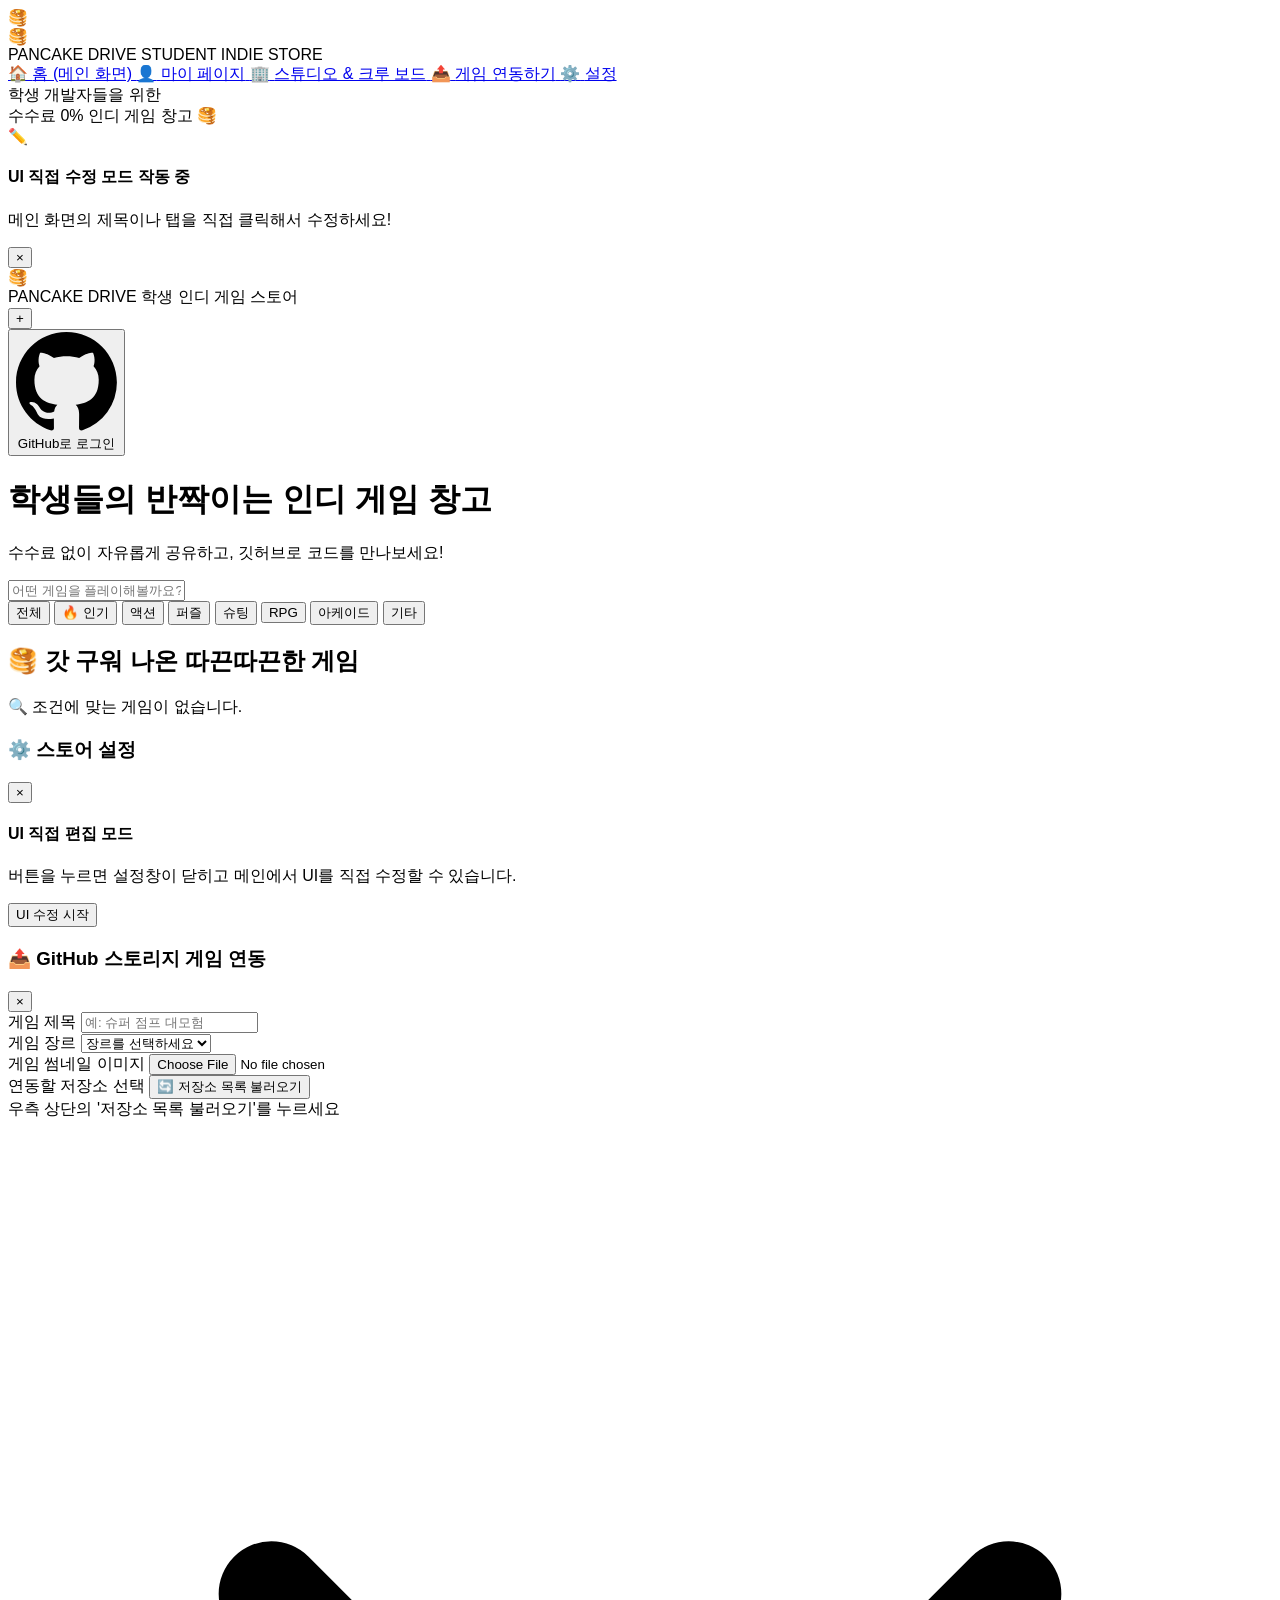
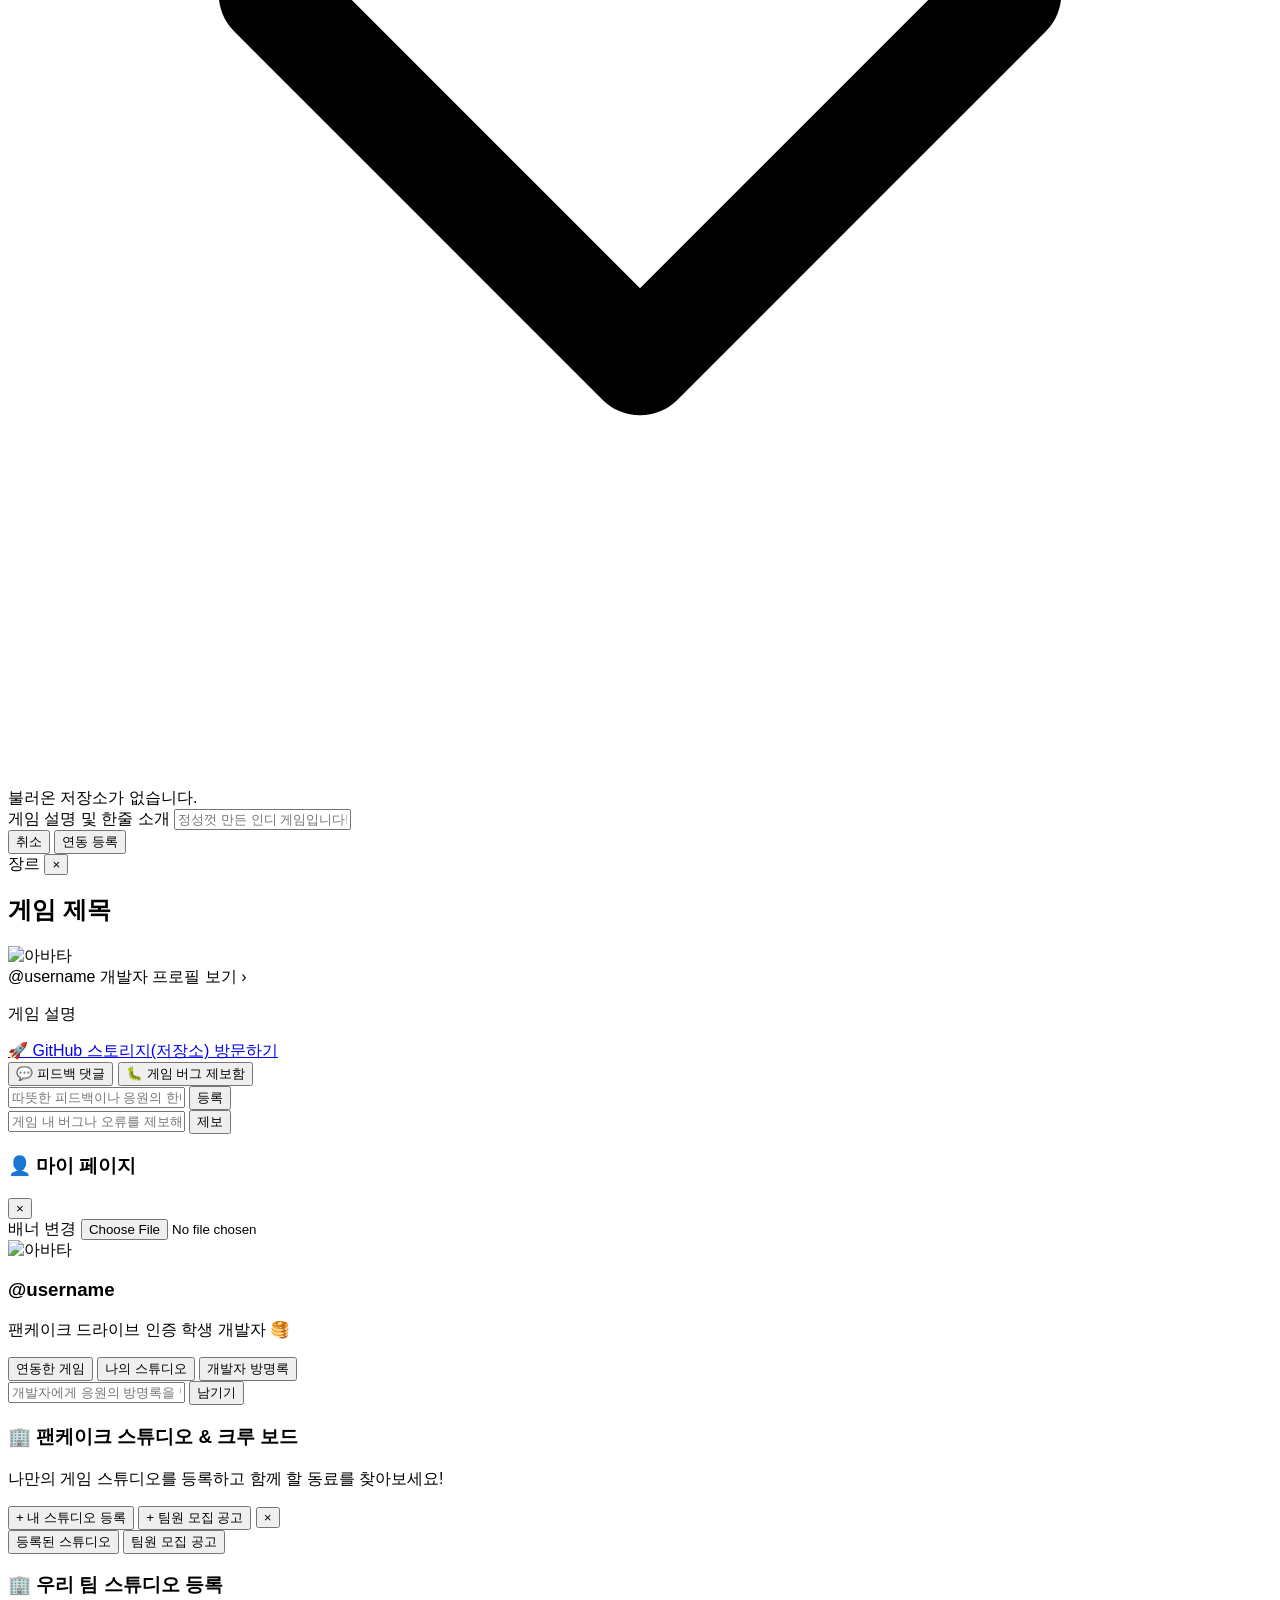
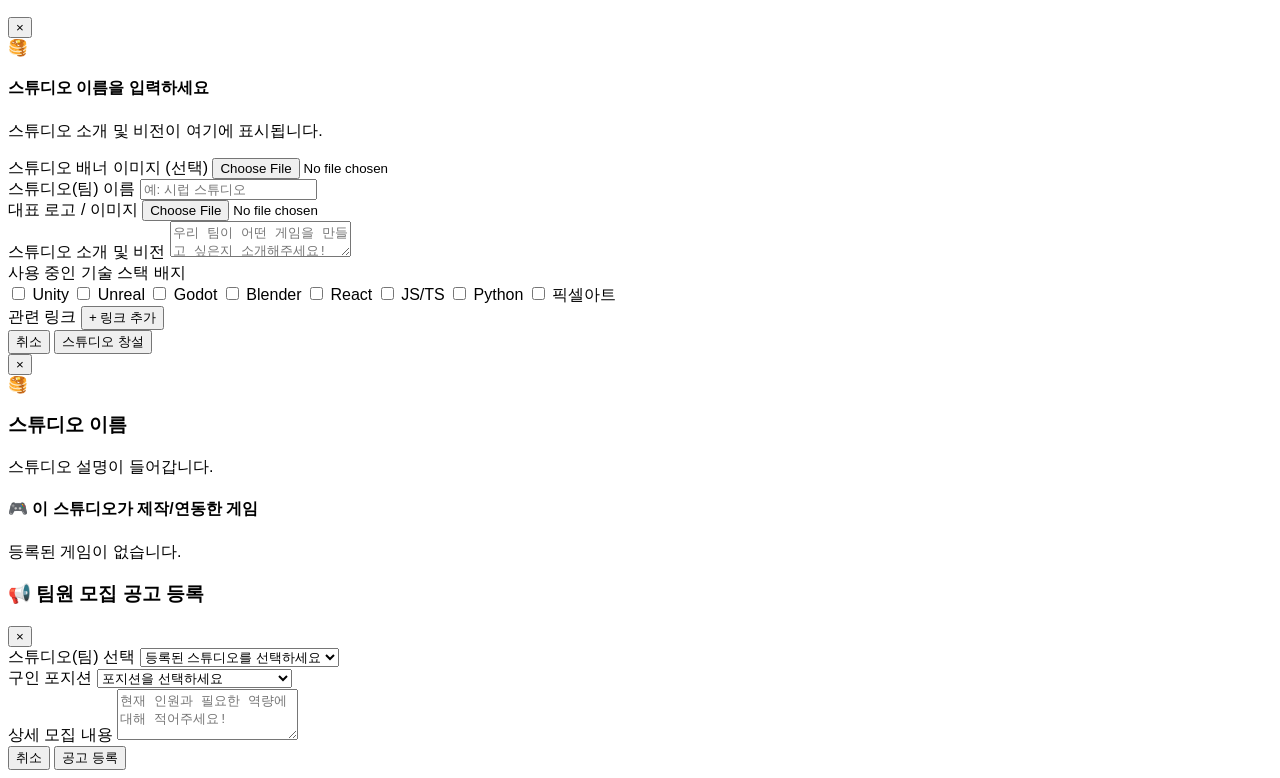
==== commit f134bea1: "Add files via upload" ====
--- a/index.html
+++ b/index.html
@@ -1,1675 +1,517 @@
-<!DOCTYPE html>
-<html lang="ko">
-<head>
-    <meta charset="UTF-8">
-    <title>팬케이크 드라이브 (Pancake Drive)</title>
-    <script src="https://cdn.tailwindcss.com"></script>
-</head>
-<body class="bg-gradient-to-br from-amber-50 via-orange-50 to-yellow-100 min-h-screen text-gray-800 overflow-x-hidden" onclick="handleBodyClick(event)">
-
-    <!-- 사이드바 컨테이너 -->
-    <div class="fixed left-0 top-1/2 -translate-y-1/2 z-50 group flex items-center w-6 hover:w-72 transition-all duration-300 ease-in-out">
-        <div class="w-6 h-36 bg-white/40 backdrop-blur-sm border border-l-0 border-white/60 rounded-r-2xl shadow-md flex items-center justify-center cursor-pointer group-hover:bg-white group-hover:shadow-lg transition-all duration-300 flex-shrink-0">
-            <span class="text-xs opacity-60 group-hover:opacity-100 transition-opacity">🥞</span>
-        </div>
-        
-        <div class="w-64 h-[85vh] backdrop-blur-md bg-white/95 border border-gray-200 shadow-2xl p-6 rounded-2xl flex flex-col justify-between ml-3 opacity-0 pointer-events-none -translate-x-6 group-hover:opacity-100 group-hover:pointer-events-auto group-hover:translate-x-0 transition-all duration-300 ease-in-out flex-shrink-0">
-            <div>
-                <div class="flex items-center space-x-3 p-3 mb-8 rounded-2xl bg-gradient-to-r from-amber-100/50 to-orange-100/50 border border-amber-200/60 shadow-sm">
-                    <span class="text-2xl">🥞</span>
-                    <div class="flex flex-col">
-                        <span class="font-extrabold text-xs text-amber-950 tracking-wider">PANCAKE DRIVE</span>
-                        <span class="text-[9px] text-amber-800/70 font-semibold">STUDENT INDIE STORE</span>
-                    </div>
-                </div>
-
-                <nav class="space-y-3">
-                    <a href="#" onclick="resetToHome()" class="flex items-center space-x-3 px-4 py-3 rounded-xl bg-amber-500/10 text-amber-900 font-semibold hover:bg-amber-500/20 transition">
-                        <span>🏠</span>
-                        <span>홈 (메인 화면)</span>
-                    </a>
-                    <a href="#" onclick="openMyPageModal()" class="flex items-center space-x-3 px-4 py-3 rounded-xl text-gray-700 hover:bg-gray-100 transition cursor-pointer">
-                        <span>👤</span>
-                        <span>마이 페이지</span>
-                    </a>
-                    <a href="#" onclick="openStudioBoardModal()" class="flex items-center space-x-3 px-4 py-3 rounded-xl text-gray-700 hover:bg-gray-100 transition cursor-pointer">
-                        <span>🏢</span>
-                        <span>스튜디오 & 크루 보드</span>
-                    </a>
-                    <a href="#" onclick="openUploadModal()" class="flex items-center space-x-3 px-4 py-3 rounded-xl text-gray-700 hover:bg-gray-100 transition cursor-pointer">
-                        <span>📤</span>
-                        <span>게임 연동하기</span>
-                    </a>
-                </nav>
-            </div>
-            <div class="text-xs text-amber-800/80 bg-amber-50 p-3 rounded-xl border border-amber-100">
-                학생 개발자들을 위한<br>수수료 0% 인디 게임 창고 🥞
-            </div>
-        </div>
-    </div>
-
-    <!-- 상단 내비게이션 바 -->
-    <header class="flex justify-between items-center px-8 py-4 backdrop-blur-md bg-white/30 sticky top-0 z-40 border-b border-white/20">
-        <div onclick="resetToHome()" class="flex items-center space-x-3 px-4 py-2 rounded-2xl bg-white/50 backdrop-blur-md border border-white/40 shadow-sm cursor-pointer hover:bg-white/80 transition group">
-            <span class="text-2xl group-hover:scale-110 transition-transform">🥞</span>
-            <div class="flex flex-col">
-                <span class="font-extrabold text-sm text-amber-950 tracking-wide">PANCAKE DRIVE</span>
-                <span class="text-[10px] text-amber-800/70 font-medium">학생 인디 게임 스토어</span>
-            </div>
-        </div>
-
-        <div class="flex items-center space-x-4 relative">
-            <button onclick="openUploadModal()" class="w-10 h-10 bg-amber-500 hover:bg-amber-600 text-white rounded-2xl font-bold text-lg transition shadow-sm flex items-center justify-center cursor-pointer" title="게임 연동하기">
-                +
-            </button>
-
-            <div id="auth-container">
-                <button id="github-login-btn" class="px-5 py-2.5 bg-gradient-to-r from-gray-900 to-gray-800 text-white rounded-2xl text-sm font-medium hover:from-gray-800 hover:to-gray-700 transition shadow-lg flex items-center space-x-2 cursor-pointer">
-                    <svg class="w-4 h-4 fill-current" viewBox="0 0 24 24"><path d="M12 0C5.37 0 0 5.37 0 12c0 5.31 3.435 9.795 8.205 11.385.6.105.825-.255.825-.57 0-.285-.015-1.23-.015-2.235-3.015.555-3.795-.735-4.035-1.41-.135-.345-.72-1.41-1.23-1.695-.42-.225-1.02-.78-.015-.795.945-.015 1.62.87 1.845 1.23 1.08 1.815 2.805 1.305 3.495.99.105-.78.42-1.305.765-1.605-2.67-.3-5.46-1.335-5.46-5.925 0-1.305.465-2.385 1.23-3.225-.12-.3-.54-1.53.12-3.18 0 0 1.005-.315 3.3 1.23.96-.27 1.98-.405 3-.405s2.04.135 3 .405c2.295-1.56 3.3-1.23 3.3-1.23.66 1.65.24 2.88.12 3.18.765.84 1.23 1.905 1.23 3.225 0 4.605-2.805 5.625-5.475 5.925.435.375.81 1.095.81 2.22 0 1.605-.015 2.895-.015 3.3 0 .315.225.69.825.57A12.02 12.02 0 0024 12c0-6.63-5.37-12-12-12z"/></svg>
-                    <span>GitHub로 로그인</span>
-                </button>
-            </div>
-        </div>
-    </header>
-
-    <!-- 메인 히어로 & 검색 섹션 -->
-    <main class="max-w-5xl mx-auto px-6 py-16 text-center">
-        <h1 class="text-4xl font-extrabold text-amber-950 mb-4">
-            학생들의 반짝이는 인디 게임 창고
-        </h1>
-        <p class="text-amber-800/80 mb-8">수수료 없이 자유롭게 공유하고, 깃허브로 코드를 만나보세요!</p>
-
-        <div class="relative max-w-xl mx-auto mb-8">
-            <input type="text" id="search-input" oninput="handleSearchInput(event)" placeholder="어떤 게임을 플레이해볼까요? (게임명 검색)" 
-                   class="w-full px-6 py-4 rounded-2xl bg-white/60 backdrop-blur-md border border-white/40 shadow-sm focus:outline-none focus:ring-2 focus:ring-amber-500 text-sm">
-        </div>
-
-        <!-- 🌟 전체 옆에 '인기' 탭 추가 -->
-        <div id="genre-tabs" class="flex flex-wrap justify-center gap-2 mb-10">
-            <button onclick="setGenreFilter('전체')" class="px-4 py-2 rounded-xl text-xs font-bold bg-amber-500 text-white shadow-sm transition genre-btn" data-genre="전체">전체</button>
-            <button onclick="filterByPopular()" class="px-4 py-2 rounded-xl text-xs font-bold bg-white/60 text-amber-900 hover:bg-white transition genre-btn" data-genre="인기">🔥 인기</button>
-            <button onclick="setGenreFilter('액션')" class="px-4 py-2 rounded-xl text-xs font-bold bg-white/60 text-amber-900 hover:bg-white transition genre-btn" data-genre="액션">액션</button>
-            <button onclick="setGenreFilter('퍼즐')" class="px-4 py-2 rounded-xl text-xs font-bold bg-white/60 text-amber-900 hover:bg-white transition genre-btn" data-genre="퍼즐">퍼즐</button>
-            <button onclick="setGenreFilter('슈팅')" class="px-4 py-2 rounded-xl text-xs font-bold bg-white/60 text-amber-900 hover:bg-white transition genre-btn" data-genre="슈팅">슈팅</button>
-            <button onclick="setGenreFilter('RPG')" class="px-4 py-2 rounded-xl text-xs font-bold bg-white/60 text-amber-900 hover:bg-white transition genre-btn" data-genre="RPG">RPG</button>
-            <button onclick="setGenreFilter('아케이드')" class="px-4 py-2 rounded-xl text-xs font-bold bg-white/60 text-amber-900 hover:bg-white transition genre-btn" data-genre="아케이드">아케이드</button>
-            <button onclick="setGenreFilter('기타')" class="px-4 py-2 rounded-xl text-xs font-bold bg-white/60 text-amber-900 hover:bg-white transition genre-btn" data-genre="기타">기타</button>
-        </div>
-
-        <section class="text-left">
-            <h2 id="section-title" class="text-xl font-bold text-amber-900 mb-6">🥞 갓 구워 나온 따끈따끈한 게임</h2>
-            
-            <div id="game-grid" class="grid grid-cols-1 md:grid-cols-3 gap-6">
-                <!-- 게임 카드 동적 렌더링 -->
-            </div>
-        </section>
-    </main>
-
-    <!-- 게임 등록 모달창 (배경 클릭 닫기 적용) -->
-    <div id="upload-modal" onclick="checkBackdropClose(event, 'upload-modal')" class="fixed inset-0 z-50 flex items-center justify-center bg-black/40 backdrop-blur-sm hidden">
-        <div class="bg-white/95 backdrop-blur-md border border-gray-200 shadow-2xl p-8 rounded-3xl w-full max-w-md relative">
-            <div class="flex justify-between items-center mb-6">
-                <h3 class="font-bold text-lg text-amber-950 flex items-center space-x-2">
-                    <span>📤</span>
-                    <span>GitHub 스토리지 게임 연동</span>
-                </h3>
-                <button onclick="closeUploadModal()" class="text-gray-400 hover:text-gray-600 font-bold text-lg">&times;</button>
-            </div>
-
-            <form id="upload-form" onsubmit="handleGameUpload(event)" class="space-y-4">
-                <div>
-                    <label class="block text-xs font-semibold text-gray-700 mb-1">게임 제목</label>
-                    <input type="text" id="game-title" placeholder="예: 슈퍼 점프 대모험" required
-                           class="w-full px-4 py-2.5 rounded-xl bg-gray-50 border border-gray-200 text-sm focus:outline-none focus:ring-2 focus:ring-amber-500">
-                </div>
-                <div>
-                    <label class="block text-xs font-semibold text-gray-700 mb-1">게임 장르</label>
-                    <select id="game-genre" required
-                            class="w-full px-4 py-2.5 rounded-xl bg-gray-50 border border-gray-200 text-sm focus:outline-none focus:ring-2 focus:ring-amber-500">
-                        <option value="">장르를 선택하세요</option>
-                        <option value="액션">액션</option>
-                        <option value="퍼즐">퍼즐</option>
-                        <option value="슈팅">슈팅</option>
-                        <option value="RPG">RPG</option>
-                        <option value="아케이드">아케이드</option>
-                        <option value="기타">기타</option>
-                    </select>
-                </div>
-                <div>
-                    <label class="block text-xs font-semibold text-gray-700 mb-1">게임 썸네일 이미지</label>
-                    <input type="file" id="game-thumbnail" accept="image/*" required
-                           class="w-full text-xs text-gray-500 file:mr-4 file:py-2 file:px-4 file:rounded-xl file:border-0 file:text-xs file:font-semibold file:bg-amber-50 file:text-amber-700 hover:file:bg-amber-100">
-                </div>
-                <div>
-                    <div class="flex justify-between items-center mb-1">
-                        <label class="block text-xs font-semibold text-gray-700">연동할 저장소 선택</label>
-                        <button type="button" onclick="loadUserRepositories()" class="text-xs text-amber-700 font-bold hover:underline cursor-pointer">
-                            🔄 저장소 목록 불러오기
-                        </button>
-                    </div>
-                    
-                    <div class="relative">
-                        <div onclick="toggleDropdownList()" id="custom-dropdown-btn" class="w-full px-4 py-2.5 rounded-xl bg-gray-50 border border-gray-200 text-sm flex justify-between items-center cursor-pointer select-none hover:bg-gray-100 transition">
-                            <span id="selected-repo-text" class="text-gray-400">우측 상단의 '저장소 목록 불러오기'를 누르세요</span>
-                            <svg id="dropdown-arrow" class="w-4 h-4 text-gray-500 transition-transform duration-200" fill="none" stroke="currentColor" viewBox="0 0 24 24">
-                                <path stroke-linecap="round" stroke-linejoin="round" stroke-width="2" d="M19 9l-7 7-7-7"></path>
-                            </svg>
-                        </div>
-
-                        <div id="dropdown-list" class="absolute left-0 right-0 mt-2 bg-white border border-gray-200 rounded-xl shadow-xl max-h-48 overflow-y-auto hidden z-30 divide-y divide-gray-100">
-                            <div class="px-4 py-3 text-xs text-gray-400 text-center">불러온 저장소가 없습니다.</div>
-                        </div>
-                    </div>
-                </div>
-                <div>
-                    <label class="block text-xs font-semibold text-gray-700 mb-1">게임 설명 및 한줄 소개</label>
-                    <input type="text" id="game-desc" placeholder="정성껏 만든 인디 게임입니다!" required
-                           class="w-full px-4 py-2.5 rounded-xl bg-gray-50 border border-gray-200 text-sm focus:outline-none focus:ring-2 focus:ring-amber-500">
-                </div>
-
-                <div class="pt-4 flex space-x-3">
-                    <button type="button" onclick="closeUploadModal()" class="w-1/2 py-2.5 bg-gray-100 hover:bg-gray-200 text-gray-700 rounded-xl text-sm font-medium transition">취소</button>
-                    <button type="submit" id="submit-btn" class="w-1/2 py-2.5 bg-amber-500 hover:bg-amber-600 text-white rounded-xl text-sm font-medium transition shadow-md">연동 등록</button>
-                </div>
-            </form>
-        </div>
-    </div>
-
-    <!-- 게임 상세 보기 팝업 모달창 (배경 클릭 닫기 및 프로필 내 삭제 버튼 영역 추가) -->
-    <div id="detail-modal" onclick="checkBackdropClose(event, 'detail-modal')" class="fixed inset-0 z-50 flex items-center justify-center bg-black/40 backdrop-blur-sm hidden">
-        <div class="bg-white/95 backdrop-blur-md border border-gray-200 shadow-2xl p-8 rounded-3xl w-full max-w-lg relative max-h-[90vh] overflow-y-auto">
-            <div class="flex justify-between items-center mb-4">
-                <span id="detail-genre-badge" class="px-3 py-1 bg-amber-100 text-amber-800 text-xs font-bold rounded-full">장르</span>
-                <button onclick="closeDetailModal()" class="text-gray-400 hover:text-gray-600 font-bold text-lg cursor-pointer">&times;</button>
-            </div>
-            
-            <div id="detail-thumbnail" class="h-56 bg-amber-100 rounded-2xl mb-4 overflow-hidden flex items-center justify-center border border-amber-200/50"></div>
-            
-            <div class="flex justify-between items-start mb-1">
-                <h2 id="detail-title" class="text-2xl font-extrabold text-amber-950">게임 제목</h2>
-                <!-- 🌟 본인 게임일 경우 프로필 창에서 곧바로 삭제할 수 있는 버튼 위치 -->
-                <div id="detail-owner-actions"></div>
-            </div>
-            
-            <div onclick="openDeveloperProfileFromDetail()" class="flex items-center space-x-3 mb-4 cursor-pointer hover:opacity-80 transition inline-flex p-1 rounded-xl bg-amber-50/80 border border-amber-100">
-                <img id="detail-author-avatar" src="" alt="아바타" class="w-7 h-7 rounded-full border border-amber-300">
-                <div class="flex flex-col text-left">
-                    <span id="detail-author-name" class="font-bold text-xs text-amber-950">@username</span>
-                    <span class="text-[9px] text-amber-800/70">개발자 프로필 보기 ›</span>
-                </div>
-            </div>
-
-            <p id="detail-desc" class="text-sm text-gray-700 mb-6 bg-amber-50/50 p-4 rounded-2xl border border-amber-100/60">게임 설명</p>
-            
-            <div class="mb-6">
-                <a id="detail-github-btn" href="#" target="_blank" class="block w-full py-3 bg-amber-500 hover:bg-amber-600 text-white rounded-xl text-sm font-medium transition text-center shadow-md">
-                    🚀 GitHub 스토리지(저장소) 방문하기
-                </a>
-            </div>
-
-            <div class="flex bg-amber-50 p-1 rounded-2xl mb-4 border border-amber-100">
-                <button type="button" id="detail-tab-comments-btn" onclick="switchDetailTab('comments')" class="w-1/2 py-2 text-xs font-bold rounded-xl bg-white text-amber-900 shadow-sm transition">💬 피드백 댓글</button>
-                <button type="button" id="detail-tab-bugs-btn" onclick="switchDetailTab('bugs')" class="w-1/2 py-2 text-xs font-bold rounded-xl text-gray-500 hover:text-gray-700 transition">🐛 게임 버그 제보함</button>
-            </div>
-
-            <div id="detail-section-comments" class="space-y-3">
-                <div class="flex space-x-2 mb-3">
-                    <input type="text" id="game-comment-input" placeholder="따뜻한 피드백이나 응원의 한마디를 남겨주세요!" 
-                           class="w-full px-3 py-2 rounded-xl bg-gray-50 border border-gray-200 text-xs focus:outline-none focus:ring-2 focus:ring-amber-500">
-                    <button onclick="addGameComment()" class="px-4 py-2 bg-amber-500 hover:bg-amber-600 text-white rounded-xl text-xs font-semibold transition cursor-pointer whitespace-nowrap">등록</button>
-                </div>
-                <div id="game-comments-list" class="space-y-3 max-h-48 overflow-y-auto pr-1"></div>
-            </div>
-
-            <div id="detail-section-bugs" class="space-y-3 hidden">
-                <div class="flex space-x-2 mb-3">
-                    <input type="text" id="game-bug-input" placeholder="게임 내 버그나 오류를 제보해 주세요!" 
-                           class="w-full px-3 py-2 rounded-xl bg-gray-50 border border-gray-200 text-xs focus:outline-none focus:ring-2 focus:ring-amber-500">
-                    <button onclick="addGameBugReport()" class="px-4 py-2 bg-red-500 hover:bg-red-600 text-white rounded-xl text-xs font-semibold transition cursor-pointer whitespace-nowrap">제보</button>
-                </div>
-                <div id="game-bugs-list" class="space-y-3 max-h-48 overflow-y-auto pr-1"></div>
-            </div>
-        </div>
-    </div>
-
-    <!-- 마이 페이지 / 개발자 프로필 겸용 모달창 (나의 스튜디오 탭 추가 및 배경 클릭 닫기) -->
-    <div id="mypage-modal" onclick="checkBackdropClose(event, 'mypage-modal')" class="fixed inset-0 z-50 flex items-center justify-center bg-black/40 backdrop-blur-sm hidden">
-        <div class="bg-white/95 backdrop-blur-md border border-gray-200 shadow-2xl p-8 rounded-3xl w-full max-w-xl relative max-h-[90vh] overflow-y-auto">
-            <div class="flex justify-between items-center mb-6">
-                <h3 class="font-bold text-lg text-amber-950 flex items-center space-x-2">
-                    <span>👤</span>
-                    <span id="mypage-modal-title">마이 페이지</span>
-                </h3>
-                <button onclick="closeMyPageModal()" class="text-gray-400 hover:text-gray-600 font-bold text-lg cursor-pointer">&times;</button>
-            </div>
-
-            <div class="rounded-2xl overflow-hidden border border-amber-200 shadow-sm mb-6">
-                <div id="profile-banner-view" class="h-28 bg-amber-200 relative bg-cover bg-center">
-                    <label id="banner-change-btn" class="absolute bottom-2 right-2 bg-black/50 hover:bg-black/70 text-[10px] text-white px-2.5 py-1 rounded-lg cursor-pointer transition hidden">
-                        배너 변경
-                        <input type="file" accept="image/*" class="hidden" onchange="handleBannerUpload(event)">
-                    </label>
-                </div>
-                <div class="bg-white p-4 pt-0 relative">
-                    <div class="flex items-end -mt-10 mb-3 relative z-10">
-                        <div class="w-16 h-16 rounded-full border-4 border-white overflow-hidden bg-amber-100 shadow-md flex-shrink-0">
-                            <img id="profile-avatar-view" src="" alt="아바타" class="w-full h-full object-cover">
-                        </div>
-                    </div>
-                    <h3 id="profile-name-view" class="font-extrabold text-base text-amber-950">@username</h3>
-                    <p id="profile-sub-view" class="text-xs text-amber-800/70">팬케이크 드라이브 인증 학생 개발자 🥞</p>
-                </div>
-            </div>
-
-            <!-- 🌟 마이페이지 3가지 탭 (연동한 게임 / 나의 스튜디오 / 개발자 방명록) -->
-            <div class="flex bg-amber-50 p-1 rounded-2xl mb-4 border border-amber-100">
-                <button type="button" id="tab-games-btn" onclick="switchMyPageTab('games')" class="w-1/3 py-2 text-xs font-bold rounded-xl bg-white text-amber-900 shadow-sm transition">연동한 게임</button>
-                <button type="button" id="tab-studios-btn" onclick="switchMyPageTab('studios')" class="w-1/3 py-2 text-xs font-bold rounded-xl text-gray-500 hover:text-gray-700 transition">나의 스튜디오</button>
-                <button type="button" id="tab-guestbook-btn" onclick="switchMyPageTab('guestbook')" class="w-1/3 py-2 text-xs font-bold rounded-xl text-gray-500 hover:text-gray-700 transition">개발자 방명록</button>
-            </div>
-
-            <div id="section-my-games" class="space-y-3 max-h-60 overflow-y-auto pr-1"></div>
-            <div id="section-my-studios" class="space-y-3 max-h-60 overflow-y-auto pr-1 hidden"></div>
-
-            <div id="section-guestbook" class="space-y-4 hidden">
-                <div class="flex space-x-2">
-                    <input type="text" id="dev-guestbook-input" placeholder="개발자에게 응원의 방명록을 남겨보세요!" 
-                           class="w-full px-3 py-2 rounded-xl bg-gray-50 border border-gray-200 text-xs focus:outline-none focus:ring-2 focus:ring-amber-500">
-                    <button onclick="addDevGuestbook()" class="px-4 py-2 bg-amber-500 hover:bg-amber-600 text-white rounded-xl text-xs font-semibold transition cursor-pointer whitespace-nowrap">남기기</button>
-                </div>
-                <div id="dev-guestbook-list" class="space-y-3 max-h-56 overflow-y-auto pr-1"></div>
-            </div>
-        </div>
-    </div>
-
-    <!-- 스튜디오 & 크루 보드 메인 모달 (배경 클릭 닫기) -->
-    <div id="studio-board-modal" onclick="checkBackdropClose(event, 'studio-board-modal')" class="fixed inset-0 z-50 flex items-center justify-center bg-black/40 backdrop-blur-sm hidden">
-        <div class="bg-white/95 backdrop-blur-md border border-gray-200 shadow-2xl p-8 rounded-3xl w-full max-w-4xl relative max-h-[90vh] overflow-y-auto">
-            <div class="flex justify-between items-center mb-6">
-                <div>
-                    <h3 class="font-bold text-xl text-amber-950 flex items-center space-x-2">
-                        <span>🏢</span>
-                        <span>팬케이크 스튜디오 & 크루 보드</span>
-                    </h3>
-                    <p class="text-xs text-amber-800/80 mt-1">나만의 게임 스튜디오를 등록하고 함께 할 동료를 찾아보세요!</p>
-                </div>
-                <div class="flex items-center space-x-3">
-                    <button onclick="openStudioModal()" class="px-4 py-2 bg-amber-500 hover:bg-amber-600 text-white rounded-xl text-xs font-bold transition shadow-sm cursor-pointer">
-                        + 내 스튜디오 등록
-                    </button>
-                    <button onclick="openRecruitModal()" class="px-4 py-2 bg-gray-900 hover:bg-gray-800 text-white rounded-xl text-xs font-bold transition shadow-sm cursor-pointer">
-                        + 팀원 모집 공고
-                    </button>
-                    <button onclick="closeStudioBoardModal()" class="text-gray-400 hover:text-gray-600 font-bold text-xl ml-2 cursor-pointer">&times;</button>
-                </div>
-            </div>
-
-            <div class="flex justify-center mb-6">
-                <div class="flex bg-amber-50 p-1 rounded-2xl border border-amber-100 shadow-sm">
-                    <button onclick="switchStudioBoardTab('studios')" id="board-tab-studios" class="px-6 py-2 rounded-xl text-xs font-bold bg-white text-amber-900 shadow-sm transition">등록된 스튜디오</button>
-                    <button onclick="switchStudioBoardTab('recruit')" id="board-tab-recruit" class="px-6 py-2 rounded-xl text-xs font-bold text-gray-500 hover:text-gray-700 transition">팀원 모집 공고</button>
-                </div>
-            </div>
-
-            <div id="board-section-studios">
-                <div id="studio-grid" class="grid grid-cols-1 md:grid-cols-3 gap-4"></div>
-            </div>
-
-            <div id="board-section-recruit" class="hidden">
-                <div id="recruit-grid" class="grid grid-cols-1 md:grid-cols-2 gap-4"></div>
-            </div>
-        </div>
-    </div>
-
-    <!-- 스튜디오 등록 모달 (배경 클릭 닫기) -->
-    <div id="studio-modal" onclick="checkBackdropClose(event, 'studio-modal')" class="fixed inset-0 z-50 flex items-center justify-center bg-black/50 backdrop-blur-sm hidden">
-        <div class="bg-white/95 backdrop-blur-md border border-gray-200 shadow-2xl rounded-3xl w-full max-w-lg relative max-h-[90vh] overflow-y-auto">
-            <div id="preview-banner" class="h-28 bg-amber-200 relative bg-cover bg-center rounded-t-3xl">
-                <div class="absolute inset-0 bg-black/10"></div>
-            </div>
-            <div class="p-8 pt-4">
-                <div class="flex justify-between items-center mb-4">
-                    <h3 class="font-bold text-lg text-amber-950 flex items-center space-x-2">
-                        <span>🏢</span>
-                        <span>우리 팀 스튜디오 등록</span>
-                    </h3>
-                    <button onclick="closeStudioModal()" class="text-gray-400 hover:text-gray-600 font-bold text-lg cursor-pointer">&times;</button>
-                </div>
-
-                <div class="mb-6 bg-gradient-to-br from-amber-50 to-orange-50 border border-amber-200 rounded-2xl p-4 shadow-sm relative">
-                    <div class="flex items-end -mt-10 mb-2 relative z-10">
-                        <div id="preview-logo-box" class="w-14 h-14 rounded-xl border-2 border-white bg-amber-200 overflow-hidden shadow-md flex items-center justify-center text-xl flex-shrink-0">🥞</div>
-                    </div>
-                    <h4 id="preview-name" class="font-extrabold text-sm text-amber-950 truncate">스튜디오 이름을 입력하세요</h4>
-                    <p id="preview-desc" class="text-xs text-gray-600 line-clamp-2 mt-0.5 mb-2">스튜디오 소개 및 비전이 여기에 표시됩니다.</p>
-                    <div id="preview-badges" class="flex flex-wrap gap-1.5"></div>
-                </div>
-
-                <form onsubmit="handleStudioUpload(event)" class="space-y-4">
-                    <div>
-                        <label class="block text-xs font-semibold text-gray-700 mb-1">스튜디오 배너 이미지 (선택)</label>
-                        <input type="file" id="studio-banner-file" accept="image/*" onchange="updatePreviewBanner(event)"
-                               class="w-full text-xs text-gray-500 file:mr-4 file:py-2 file:px-4 file:rounded-xl file:border-0 file:text-xs file:font-semibold file:bg-amber-50 file:text-amber-700 hover:file:bg-amber-100">
-                    </div>
-                    <div>
-                        <label class="block text-xs font-semibold text-gray-700 mb-1">스튜디오(팀) 이름</label>
-                        <input type="text" id="studio-name" oninput="updatePreview()" placeholder="예: 시럽 스튜디오" required
-                               class="w-full px-4 py-2.5 rounded-xl bg-gray-50 border border-gray-200 text-sm focus:outline-none focus:ring-2 focus:ring-amber-500">
-                    </div>
-                    <div>
-                        <label class="block text-xs font-semibold text-gray-700 mb-1">대표 로고 / 이미지</label>
-                        <input type="file" id="studio-logo" accept="image/*" onchange="updatePreviewLogo(event)" required
-                               class="w-full text-xs text-gray-500 file:mr-4 file:py-2 file:px-4 file:rounded-xl file:border-0 file:text-xs file:font-semibold file:bg-amber-50 file:text-amber-700 hover:file:bg-amber-100">
-                    </div>
-                    <div>
-                        <label class="block text-xs font-semibold text-gray-700 mb-1">스튜디오 소개 및 비전</label>
-                        <textarea id="studio-desc" rows="2" oninput="updatePreview()" placeholder="우리 팀이 어떤 게임을 만들고 싶은지 소개해주세요!" required
-                                  class="w-full px-4 py-2.5 rounded-xl bg-gray-50 border border-gray-200 text-sm focus:outline-none focus:ring-2 focus:ring-amber-500"></textarea>
-                    </div>
-
-                    <div>
-                        <label class="block text-xs font-semibold text-gray-700 mb-1.5">사용 중인 기술 스택 배지</label>
-                        <div class="grid grid-cols-4 gap-2 bg-gray-50 p-3 rounded-xl border border-gray-200">
-                            <label class="flex items-center space-x-1.5 text-xs cursor-pointer"><input type="checkbox" name="tech" value="Unity" onchange="updatePreview()"> <span>Unity</span></label>
-                            <label class="flex items-center space-x-1.5 text-xs cursor-pointer"><input type="checkbox" name="tech" value="Unreal" onchange="updatePreview()"> <span>Unreal</span></label>
-                            <label class="flex items-center space-x-1.5 text-xs cursor-pointer"><input type="checkbox" name="tech" value="Godot" onchange="updatePreview()"> <span>Godot</span></label>
-                            <label class="flex items-center space-x-1.5 text-xs cursor-pointer"><input type="checkbox" name="tech" value="Blender" onchange="updatePreview()"> <span>Blender</span></label>
-                            <label class="flex items-center space-x-1.5 text-xs cursor-pointer"><input type="checkbox" name="tech" value="React" onchange="updatePreview()"> <span>React</span></label>
-                            <label class="flex items-center space-x-1.5 text-xs cursor-pointer"><input type="checkbox" name="tech" value="JavaScript" onchange="updatePreview()"> <span>JS/TS</span></label>
-                            <label class="flex items-center space-x-1.5 text-xs cursor-pointer"><input type="checkbox" name="tech" value="Python" onchange="updatePreview()"> <span>Python</span></label>
-                            <label class="flex items-center space-x-1.5 text-xs cursor-pointer"><input type="checkbox" name="tech" value="PixelArt" onchange="updatePreview()"> <span>픽셀아트</span></label>
-                        </div>
-                    </div>
-
-                    <div>
-                        <div class="flex justify-between items-center mb-1">
-                            <label class="block text-xs font-semibold text-gray-700">관련 링크</label>
-                            <button type="button" onclick="addLinkInputRow()" class="text-xs text-amber-700 font-bold hover:underline cursor-pointer">+ 링크 추가</button>
-                        </div>
-                        <div id="link-rows-container" class="space-y-2"></div>
-                    </div>
-
-                    <div class="pt-2 flex space-x-3">
-                        <button type="button" onclick="closeStudioModal()" class="w-1/2 py-2.5 bg-gray-100 hover:bg-gray-200 text-gray-700 rounded-xl text-sm font-medium transition">취소</button>
-                        <button type="submit" class="w-1/2 py-2.5 bg-amber-500 hover:bg-amber-600 text-white rounded-xl text-sm font-medium transition shadow-md">스튜디오 창설</button>
-                    </div>
-                </form>
-            </div>
-        </div>
-    </div>
-
-    <!-- 스튜디오 상세 프로필 모달 (배경 클릭 닫기) -->
-    <div id="studio-profile-modal" onclick="checkBackdropClose(event, 'studio-profile-modal')" class="fixed inset-0 z-50 flex items-center justify-center bg-black/40 backdrop-blur-sm hidden">
-        <div class="bg-white/95 backdrop-blur-md border border-gray-200 shadow-2xl rounded-3xl w-full max-w-lg relative max-h-[90vh] overflow-y-auto">
-            <div id="modal-studio-banner" class="h-32 bg-amber-200 relative bg-cover bg-center rounded-t-3xl">
-                <button onclick="closeStudioProfileModal()" class="absolute top-3 right-3 bg-black/50 hover:bg-black/70 text-white w-7 h-7 rounded-full font-bold flex items-center justify-center cursor-pointer transition">&times;</button>
-            </div>
-            <div class="p-8 pt-4">
-                <div class="flex items-end -mt-10 mb-3 relative z-10">
-                    <div id="modal-studio-logo" class="w-16 h-16 rounded-2xl border-2 border-white bg-amber-200 overflow-hidden shadow-md flex items-center justify-center text-2xl flex-shrink-0">🥞</div>
-                </div>
-                <h3 id="modal-studio-name" class="font-extrabold text-xl text-amber-950 mb-1">스튜디오 이름</h3>
-                <p id="modal-studio-desc" class="text-xs text-gray-600 leading-relaxed mb-4">스튜디오 설명이 들어갑니다.</p>
-
-                <div id="modal-studio-badges" class="flex flex-wrap gap-1.5 mb-5"></div>
-                <div id="modal-studio-links" class="space-y-2 mb-6"></div>
-
-                <div class="border-t border-amber-100 pt-4">
-                    <h4 class="font-bold text-sm text-amber-950 mb-3">🎮 이 스튜디오가 제작/연동한 게임</h4>
-                    <div id="modal-studio-games" class="space-y-2 max-h-48 overflow-y-auto pr-1">
-                        <div class="text-xs text-gray-400 text-center py-4 bg-gray-50 rounded-xl">등록된 게임이 없습니다.</div>
-                    </div>
-                </div>
-            </div>
-        </div>
-    </div>
-
-    <!-- 팀원 모집 등록 모달 (배경 클릭 닫기) -->
-    <div id="recruit-modal" onclick="checkBackdropClose(event, 'recruit-modal')" class="fixed inset-0 z-50 flex items-center justify-center bg-black/50 backdrop-blur-sm hidden">
-        <div class="bg-white/95 backdrop-blur-md border border-gray-200 shadow-2xl p-8 rounded-3xl w-full max-w-md relative">
-            <div class="flex justify-between items-center mb-6">
-                <h3 class="font-bold text-lg text-amber-950 flex items-center space-x-2">
-                    <span>📢</span>
-                    <span>팀원 모집 공고 등록</span>
-                </h3>
-                <button onclick="closeRecruitModal()" class="text-gray-400 hover:text-gray-600 font-bold text-lg cursor-pointer">&times;</button>
-            </div>
-
-            <form onsubmit="handleRecruitUpload(event)" class="space-y-4">
-                <div>
-                    <label class="block text-xs font-semibold text-gray-700 mb-1">스튜디오(팀) 선택</label>
-                    <select id="recruit-studio-select" required
-                            class="w-full px-4 py-2.5 rounded-xl bg-gray-50 border border-gray-200 text-sm focus:outline-none focus:ring-2 focus:ring-amber-500">
-                        <option value="">등록된 스튜디오를 선택하세요</option>
-                    </select>
-                </div>
-                <div>
-                    <label class="block text-xs font-semibold text-gray-700 mb-1">구인 포지션</label>
-                    <select id="recruit-role" required
-                            class="w-full px-4 py-2.5 rounded-xl bg-gray-50 border border-gray-200 text-sm focus:outline-none focus:ring-2 focus:ring-amber-500">
-                        <option value="">포지션을 선택하세요</option>
-                        <option value="프로그래머">프로그래머 (Unity / Godot 등)</option>
-                        <option value="픽셀 아티스트">픽셀 아티스트 / 도트</option>
-                        <option value="기획자">게임 기획자 / 스토리</option>
-                        <option value="사운드">사운드 / 작곡가</option>
-                    </select>
-                </div>
-                <div>
-                    <label class="block text-xs font-semibold text-gray-700 mb-1">상세 모집 내용</label>
-                    <textarea id="recruit-desc" rows="3" placeholder="현재 인원과 필요한 역량에 대해 적어주세요!" required
-                              class="w-full px-4 py-2.5 rounded-xl bg-gray-50 border border-gray-200 text-sm focus:outline-none focus:ring-2 focus:ring-amber-500"></textarea>
-                </div>
-
-                <div class="pt-4 flex space-x-3">
-                    <button type="button" onclick="closeRecruitModal()" class="w-1/2 py-2.5 bg-gray-100 hover:bg-gray-200 text-gray-700 rounded-xl text-sm font-medium transition">취소</button>
-                    <button type="submit" class="w-1/2 py-2.5 bg-amber-500 hover:bg-amber-600 text-white rounded-xl text-sm font-medium transition shadow-md">공고 등록</button>
-                </div>
-            </form>
-        </div>
-    </div>
-
-    <script>
-        let selectedRepoValue = ""; 
-        let activeModalUser = ""; 
-        let activeDetailGameIndex = null; 
-        let currentGenreFilter = "전체";
-        let currentSearchKeyword = "";
-        let isPopularView = false;
-        let previewLogoBase64 = "";
-        let previewBannerBase64 = "";
-
-        // 🌟 모달 배경(백드롭) 클릭 시 닫기 핸들러
-        function checkBackdropClose(event, modalId) {
-            if (event.target.id === modalId) {
-                if (modalId === 'upload-modal') closeUploadModal();
-                else if (modalId === 'detail-modal') closeDetailModal();
-                else if (modalId === 'mypage-modal') closeMyPageModal();
-                else if (modalId === 'studio-board-modal') closeStudioBoardModal();
-                else if (modalId === 'studio-modal') closeStudioModal();
-                else if (modalId === 'studio-profile-modal') closeStudioProfileModal();
-                else if (modalId === 'recruit-modal') closeRecruitModal();
-            }
-        }
-
-        function resetToHome() {
-            currentGenreFilter = "전체";
-            currentSearchKeyword = "";
-            isPopularView = false;
-            document.getElementById('search-input').value = "";
-            document.getElementById('section-title').textContent = "🥞 갓 구워 나온 따끈따끈한 게임";
-            updateGenreButtonsUI();
-            window.scrollTo({ top: 0, behavior: 'smooth' });
-            renderGames();
-        }
-
-        function openUploadModal() {
-            const loggedInUser = localStorage.getItem('github_user');
-            if (!loggedInUser) {
-                alert('GitHub 로그인이 필요한 기능입니다! 먼저 우측 상단에서 로그인해 주세요.');
-                return;
-            }
-            document.getElementById('upload-modal').classList.remove('hidden');
-        }
-
-        function closeUploadModal() {
-            document.getElementById('upload-modal').classList.add('hidden');
-            closeDropdownList();
-        }
-
-        function toggleDiscordProfilePopup(event) {
-            event.stopPropagation();
-            const popup = document.getElementById('discord-profile-popup');
-            if (popup) popup.classList.toggle('hidden');
-        }
-
-        function handleBodyClick(event) {
-            const popup = document.getElementById('discord-profile-popup');
-            const profileBtn = document.getElementById('profile-widget-btn');
-            if (popup && !popup.contains(event.target) && profileBtn && !profileBtn.contains(event.target)) {
-                popup.classList.add('hidden');
-            }
-        }
-
-        function handleBannerUpload(event) {
-            const file = event.target.files[0];
-            if (!file) return;
-
-            const reader = new FileReader();
-            reader.readAsDataURL(file);
-            reader.onload = function () {
-                const loggedInUser = localStorage.getItem('github_user');
-                localStorage.setItem(`banner_${loggedInUser}`, reader.result);
-                
-                const bannerView = document.getElementById('profile-banner-view');
-                if (bannerView) {
-                    bannerView.style.backgroundImage = `url(${reader.result})`;
-                }
-            };
-        }
-
-        function handleSearchInput(event) {
-            currentSearchKeyword = event.target.value.toLowerCase().trim();
-            renderGames();
-        }
-
-        function setGenreFilter(genre) {
-            currentGenreFilter = genre;
-            isPopularView = false;
-            document.getElementById('section-title').textContent = genre === "전체" ? "🥞 갓 구워 나온 따끈따끈한 게임" : `🥞 [${genre}] 장르 게임`;
-            updateGenreButtonsUI();
-            renderGames();
-        }
-
-        function filterByPopular() {
-            isPopularView = true;
-            currentGenreFilter = "전체";
-            document.getElementById('section-title').textContent = "🔥 인기 급상승 게임";
-            updateGenreButtonsUI();
-            renderGames();
-        }
-
-        function updateGenreButtonsUI() {
-            const buttons = document.querySelectorAll('.genre-btn');
-            buttons.forEach(btn => {
-                const g = btn.getAttribute('data-genre');
-                if (!isPopularView && g === currentGenreFilter) {
-                    btn.className = "px-4 py-2 rounded-xl text-xs font-bold bg-amber-500 text-white shadow-sm transition genre-btn";
-                } else if (isPopularView && g === "인기") {
-                    btn.className = "px-4 py-2 rounded-xl text-xs font-bold bg-amber-500 text-white shadow-sm transition genre-btn";
-                } else {
-                    btn.className = "px-4 py-2 rounded-xl text-xs font-bold bg-white/60 text-amber-900 hover:bg-white transition genre-btn";
-                }
-            });
-        }
-
-        function openMyPageModal() {
-            const loggedInUser = localStorage.getItem('github_user');
-            if (!loggedInUser) {
-                alert('GitHub 로그인이 필요한 기능입니다! 먼저 우측 상단에서 로그인해 주세요.');
-                return;
-            }
-
-            const popup = document.getElementById('discord-profile-popup');
-            if (popup) popup.classList.add('hidden');
-
-            activeModalUser = loggedInUser;
-            setupProfileModalData(loggedInUser, true);
-            document.getElementById('mypage-modal').classList.remove('hidden');
-        }
-
-        function openDeveloperProfileFromDetail() {
-            let games = JSON.parse(localStorage.getItem('pancake_games')) || [];
-            const game = games[activeDetailGameIndex];
-            if (!game) return;
-
-            closeDetailModal();
-            activeModalUser = game.author;
-            setupProfileModalData(game.author, false);
-            document.getElementById('mypage-modal').classList.remove('hidden');
-        }
-
-        function setupProfileModalData(username, isMyPage) {
-            document.getElementById('mypage-modal-title').textContent = isMyPage ? "마이 페이지" : `@${username} 개발자 프로필`;
-            document.getElementById('profile-avatar-view').src = `https://github.com/${username}.png`;
-            document.getElementById('profile-name-view').textContent = `@${username}`;
-            document.getElementById('profile-sub-view').textContent = isMyPage ? "팬케이크 드라이브 인증 학생 개발자 🥞" : "인디 게임 크리에이터";
-
-            const bannerView = document.getElementById('profile-banner-view');
-            const bannerBtn = document.getElementById('banner-change-btn');
-            const savedBanner = localStorage.getItem(`banner_${username}`);
-
-            if (savedBanner) {
-                bannerView.style.backgroundImage = `url(${savedBanner})`;
-            } else {
-                bannerView.style.backgroundImage = '';
-            }
-
-            const loggedInUser = localStorage.getItem('github_user');
-            if (isMyPage && loggedInUser === username) {
-                bannerBtn.classList.remove('hidden');
-            } else {
-                bannerBtn.classList.add('hidden');
-            }
-
-            switchMyPageTab('games');
-            renderMyPageGames();
-            renderMyPageStudios();
-        }
-
-        function switchMyPageTab(tab) {
-            const tabGamesBtn = document.getElementById('tab-games-btn');
-            const tabStudiosBtn = document.getElementById('tab-studios-btn');
-            const tabGuestbookBtn = document.getElementById('tab-guestbook-btn');
-            const secGames = document.getElementById('section-my-games');
-            const secStudios = document.getElementById('section-my-studios');
-            const secGuestbook = document.getElementById('section-guestbook');
-
-            tabGamesBtn.className = "w-1/3 py-2 text-xs font-bold rounded-xl text-gray-500 hover:text-gray-700 transition";
-            tabStudiosBtn.className = "w-1/3 py-2 text-xs font-bold rounded-xl text-gray-500 hover:text-gray-700 transition";
-            tabGuestbookBtn.className = "w-1/3 py-2 text-xs font-bold rounded-xl text-gray-500 hover:text-gray-700 transition";
-            secGames.classList.add('hidden');
-            secStudios.classList.add('hidden');
-            secGuestbook.classList.add('hidden');
-
-            if (tab === 'games') {
-                tabGamesBtn.className = "w-1/3 py-2 text-xs font-bold rounded-xl bg-white text-amber-900 shadow-sm transition";
-                secGames.classList.remove('hidden');
-            } else if (tab === 'studios') {
-                tabStudiosBtn.className = "w-1/3 py-2 text-xs font-bold rounded-xl bg-white text-amber-900 shadow-sm transition";
-                secStudios.classList.remove('hidden');
-                renderMyPageStudios();
-            } else {
-                tabGuestbookBtn.className = "w-1/3 py-2 text-xs font-bold rounded-xl bg-white text-amber-900 shadow-sm transition";
-                secGuestbook.classList.remove('hidden');
-                renderDevGuestbook();
-            }
-        }
-
-        function closeMyPageModal() {
-            document.getElementById('mypage-modal').classList.add('hidden');
-        }
-
-        function renderMyPageGames() {
-            const container = document.getElementById('section-my-games');
-            let games = JSON.parse(localStorage.getItem('pancake_games')) || [];
-            const targetUser = activeModalUser;
-            const loggedInUser = localStorage.getItem('github_user');
-            
-            const userGames = games.filter(game => game.author === targetUser);
-
-            if (userGames.length === 0) {
-                container.innerHTML = `<div class="p-4 text-center text-xs text-gray-400 bg-gray-50 rounded-xl">등록된 게임이 없습니다.</div>`;
-                return;
-            }
-
-            container.innerHTML = "";
-            userGames.forEach((game) => {
-                const realIndex = games.findIndex(g => g.title === game.title && g.repo === game.repo);
-                const isOwner = loggedInUser === targetUser;
-
-                const item = document.createElement('div');
-                item.className = "flex items-center justify-between p-3 bg-white border border-amber-100 rounded-xl shadow-sm";
-                item.innerHTML = `
-                    <div class="flex items-center space-x-3 cursor-pointer" onclick="closeMyPageModal(); openDetailModal(${realIndex})">
-                        <img src="${game.thumbnail}" alt="썸네일" class="w-10 h-10 rounded-lg object-cover border">
-                        <div>
-                            <h5 class="font-bold text-xs text-gray-900">${game.title} <span class="ml-1 px-2 py-0.5 bg-amber-100 text-amber-800 text-[9px] rounded-full">${game.genre}</span></h5>
-                            <p class="text-[10px] text-gray-500">${game.repo}</p>
-                        </div>
-                    </div>
-                    ${isOwner ? `<button onclick="deleteGame(${realIndex})" class="px-3 py-1.5 bg-red-50 hover:bg-red-100 text-red-600 rounded-lg text-xs font-medium transition cursor-pointer">연동 해제</button>` : ''}
-                `;
-                container.appendChild(item);
-            });
-        }
-
-        // 🌟 마이 페이지 내 스튜디오 목록 및 폐지(삭제) 기능
-        function renderMyPageStudios() {
-            const container = document.getElementById('section-my-studios');
-            let studios = JSON.parse(localStorage.getItem('pancake_studios')) || [];
-            const targetUser = activeModalUser;
-            const loggedInUser = localStorage.getItem('github_user');
-
-            const userStudios = studios.filter(s => s.author === targetUser);
-
-            if (userStudios.length === 0) {
-                container.innerHTML = `<div class="p-4 text-center text-xs text-gray-400 bg-gray-50 rounded-xl">등록된 스튜디오가 없습니다.</div>`;
-                return;
-            }
-
-            container.innerHTML = "";
-            userStudios.forEach((studio) => {
-                const realIndex = studios.findIndex(s => s.name === studio.name);
-                const isOwner = loggedInUser === targetUser;
-                const logoContent = studio.logo && studio.logo.startsWith('data:') ? `<img src="${studio.logo}" class="w-full h-full object-cover">` : (studio.logo || "🥞");
-
-                const item = document.createElement('div');
-                item.className = "flex items-center justify-between p-3 bg-white border border-amber-100 rounded-xl shadow-sm";
-                item.innerHTML = `
-                    <div class="flex items-center space-x-3 cursor-pointer" onclick="closeMyPageModal(); openStudioProfile('${studio.name}')">
-                        <div class="w-10 h-10 rounded-xl bg-amber-200 overflow-hidden border border-amber-300 flex items-center justify-center text-lg flex-shrink-0">${logoContent}</div>
-                        <div>
-                            <h5 class="font-bold text-xs text-gray-900">${studio.name}</h5>
-                            <p class="text-[10px] text-gray-500 line-clamp-1">${studio.desc}</p>
-                        </div>
-                    </div>
-                    ${isOwner ? `<button onclick="deleteStudio(${realIndex})" class="px-3 py-1.5 bg-red-50 hover:bg-red-100 text-red-600 rounded-lg text-xs font-medium transition cursor-pointer whitespace-nowrap">스튜디오 폐지</button>` : ''}
-                `;
-                container.appendChild(item);
-            });
-        }
-
-        function deleteStudio(index) {
-            if (confirm('정말로 이 스튜디오를 폐지(삭제)하시겠습니까?')) {
-                let studios = JSON.parse(localStorage.getItem('pancake_studios')) || [];
-                studios.splice(index, 1);
-                localStorage.setItem('pancake_studios', JSON.stringify(studios));
-                renderMyPageStudios();
-                renderStudios();
-            }
-        }
-
-        function deleteGame(index) {
-            if (confirm('정말 이 게임의 연동을 해제하시겠습니까?')) {
-                let games = JSON.parse(localStorage.getItem('pancake_games')) || [];
-                games.splice(index, 1);
-                localStorage.setItem('pancake_games', JSON.stringify(games));
-                renderMyPageGames(); 
-                renderGames();
-                closeDetailModal();
-            }
-        }
-
-        function addDevGuestbook() {
-            const input = document.getElementById('dev-guestbook-input');
-            const text = input.value.trim();
-            const loggedInUser = localStorage.getItem('github_user');
-
-            if (!loggedInUser) { alert('로그인 후 작성할 수 있습니다.'); return; }
-            if (!text) return;
-
-            let guestbooks = JSON.parse(localStorage.getItem(`guestbook_${activeModalUser}`)) || [];
-            guestbooks.unshift({
-                author: loggedInUser, text: text,
-                time: new Date().toLocaleTimeString([], {hour: '2-digit', minute:'2-digit'}),
-                replies: []
-            });
-
-            localStorage.setItem(`guestbook_${activeModalUser}`, JSON.stringify(guestbooks));
-            input.value = "";
-            renderDevGuestbook();
-        }
-
-        function addDevReply(gbIndex) {
-            const input = document.getElementById(`dev-reply-input-${gbIndex}`);
-            const text = input.value.trim();
-            const loggedInUser = localStorage.getItem('github_user');
-
-            if (!loggedInUser) { alert('로그인 후 작성할 수 있습니다.'); return; }
-            if (!text) return;
-
-            let guestbooks = JSON.parse(localStorage.getItem(`guestbook_${activeModalUser}`)) || [];
-            if (!guestbooks[gbIndex].replies) guestbooks[gbIndex].replies = [];
-
-            guestbooks[gbIndex].replies.push({
-                author: loggedInUser, text: text,
-                time: new Date().toLocaleTimeString([], {hour: '2-digit', minute:'2-digit'})
-            });
-
-            localStorage.setItem(`guestbook_${activeModalUser}`, JSON.stringify(guestbooks));
-            renderDevGuestbook();
-        }
-
-        function renderDevGuestbook() {
-            const container = document.getElementById('dev-guestbook-list');
-            let guestbooks = JSON.parse(localStorage.getItem(`guestbook_${activeModalUser}`)) || [];
-
-            if (guestbooks.length === 0) {
-                container.innerHTML = `<div class="p-4 text-center text-xs text-gray-400 bg-gray-50 rounded-xl">남겨진 방명록이 없습니다. 첫 응원의 메시지를 남겨보세요!</div>`;
-                return;
-            }
-
-            container.innerHTML = "";
-            guestbooks.forEach((gb, gbIndex) => {
-                let repliesHtml = "";
-                if (gb.replies && gb.replies.length > 0) {
-                    gb.replies.forEach(rep => {
-                        repliesHtml += `
-                            <div class="flex items-start space-x-2 pl-6 mt-2 border-l-2 border-amber-200">
-                                <img src="https://github.com/${rep.author}.png" class="w-5 h-5 rounded-full border">
-                                <div class="bg-gray-50 p-2 rounded-xl text-xs w-full">
-                                    <div class="flex justify-between items-center mb-1">
-                                        <span class="font-bold text-amber-950">@${rep.author}</span>
-                                        <span class="text-[9px] text-gray-400">${rep.time}</span>
-                                    </div>
-                                    <p class="text-gray-700">${rep.text}</p>
-                                </div>
-                            </div>
-                        `;
-                    });
-                }
-
-                const item = document.createElement('div');
-                item.className = "bg-white p-3 border border-amber-100 rounded-xl shadow-sm space-y-2";
-                item.innerHTML = `
-                    <div class="flex items-start space-x-2">
-                        <img src="https://github.com/${gb.author}.png" class="w-6 h-6 rounded-full border">
-                        <div class="bg-amber-50/50 p-2.5 rounded-xl text-xs w-full">
-                            <div class="flex justify-between items-center mb-1">
-                                <span class="font-bold text-amber-950">@${gb.author}</span>
-                                <span class="text-[9px] text-gray-400">${gb.time}</span>
-                            </div>
-                            <p class="text-gray-800">${gb.text}</p>
-                        </div>
-                    </div>
-                    ${repliesHtml}
-                    <div class="flex space-x-2 pl-6 pt-1">
-                        <input type="text" id="dev-reply-input-${gbIndex}" placeholder="답글(대댓글) 남기기..." 
-                               class="w-full px-2.5 py-1.5 rounded-lg bg-gray-50 border border-gray-200 text-[11px] focus:outline-none focus:ring-1 focus:ring-amber-500">
-                        <button onclick="addDevReply(${gbIndex})" class="px-3 py-1 bg-amber-500 hover:bg-amber-600 text-white rounded-lg text-[11px] font-medium transition cursor-pointer whitespace-nowrap">등록</button>
-                    </div>
-                `;
-                container.appendChild(item);
-            });
-        }
-
-        function openDetailModal(index) {
-            let games = JSON.parse(localStorage.getItem('pancake_games')) || [];
-            const game = games[index];
-            if (!game) return;
-
-            activeDetailGameIndex = index;
-            document.getElementById('detail-genre-badge').textContent = game.genre || '기타';
-            document.getElementById('detail-thumbnail').innerHTML = `<img src="${game.thumbnail}" alt="상세 썸네일" class="w-full h-full object-cover">`;
-            document.getElementById('detail-title').textContent = game.title;
-            document.getElementById('detail-author-avatar').src = `https://github.com/${game.author}.png`;
-            document.getElementById('detail-author-name').textContent = `@${game.author}`;
-            document.getElementById('detail-desc').textContent = game.desc;
-            document.getElementById('detail-github-btn').href = `https://github.com/${game.repo}`;
-
-            // 🌟 본인 게임일 경우 상세 창 안에서 바로 연동 해제(삭제) 버튼 표시
-            const loggedInUser = localStorage.getItem('github_user');
-            const ownerActions = document.getElementById('detail-owner-actions');
-            if (loggedInUser === game.author) {
-                ownerActions.innerHTML = `<button onclick="deleteGame(${index})" class="px-3 py-1.5 bg-red-50 hover:bg-red-100 text-red-600 rounded-xl text-xs font-bold transition cursor-pointer">연동 해제</button>`;
-            } else {
-                ownerActions.innerHTML = "";
-            }
-
-            switchDetailTab('comments');
-            document.getElementById('detail-modal').classList.remove('hidden');
-        }
-
-        function closeDetailModal() {
-            document.getElementById('detail-modal').classList.add('hidden');
-        }
-
-        function switchDetailTab(tab) {
-            const btnComments = document.getElementById('detail-tab-comments-btn');
-            const btnBugs = document.getElementById('detail-tab-bugs-btn');
-            const secComments = document.getElementById('detail-section-comments');
-            const secBugs = document.getElementById('detail-section-bugs');
-
-            if (tab === 'comments') {
-                btnComments.className = "w-1/2 py-2 text-xs font-bold rounded-xl bg-white text-amber-900 shadow-sm transition";
-                btnBugs.className = "w-1/2 py-2 text-xs font-bold rounded-xl text-gray-500 hover:text-gray-700 transition";
-                secComments.classList.remove('hidden');
-                secBugs.classList.add('hidden');
-                renderGameComments();
-            } else {
-                btnBugs.className = "w-1/2 py-2 text-xs font-bold rounded-xl bg-white text-amber-900 shadow-sm transition";
-                btnComments.className = "w-1/2 py-2 text-xs font-bold rounded-xl text-gray-500 hover:text-gray-700 transition";
-                secBugs.classList.remove('hidden');
-                secComments.classList.add('hidden');
-                renderGameBugs();
-            }
-        }
-
-        function addGameComment() {
-            const input = document.getElementById('game-comment-input');
-            const text = input.value.trim();
-            const loggedInUser = localStorage.getItem('github_user');
-
-            if (!loggedInUser) { alert('로그인 후 작성할 수 있습니다.'); return; }
-            if (!text) return;
-
-            let games = JSON.parse(localStorage.getItem('pancake_games')) || [];
-            const game = games[activeDetailGameIndex];
-            const gameKey = `game_comments_${game.title}_${game.author}`;
-
-            let comments = JSON.parse(localStorage.getItem(gameKey)) || [];
-            comments.unshift({
-                author: loggedInUser, text: text,
-                time: new Date().toLocaleTimeString([], {hour: '2-digit', minute:'2-digit'}),
-                replies: []
-            });
-
-            localStorage.setItem(gameKey, JSON.stringify(comments));
-            input.value = "";
-            renderGameComments();
-        }
-
-        function addGameReply(cIndex) {
-            const input = document.getElementById(`game-reply-input-${cIndex}`);
-            const text = input.value.trim();
-            const loggedInUser = localStorage.getItem('github_user');
-
-            if (!loggedInUser) { alert('로그인 후 작성할 수 있습니다.'); return; }
-            if (!text) return;
-
-            let games = JSON.parse(localStorage.getItem('pancake_games')) || [];
-            const game = games[activeDetailGameIndex];
-            const gameKey = `game_comments_${game.title}_${game.author}`;
-
-            let comments = JSON.parse(localStorage.getItem(gameKey)) || [];
-            if (!comments[cIndex].replies) comments[cIndex].replies = [];
-
-            comments[cIndex].replies.push({
-                author: loggedInUser, text: text,
-                time: new Date().toLocaleTimeString([], {hour: '2-digit', minute:'2-digit'})
-            });
-
-            localStorage.setItem(gameKey, JSON.stringify(comments));
-            renderGameComments();
-        }
-
-        function renderGameComments() {
-            const container = document.getElementById('game-comments-list');
-            let games = JSON.parse(localStorage.getItem('pancake_games')) || [];
-            const game = games[activeDetailGameIndex];
-            if (!game) return;
-
-            const gameKey = `game_comments_${game.title}_${game.author}`;
-            let comments = JSON.parse(localStorage.getItem(gameKey)) || [];
-
-            if (comments.length === 0) {
-                container.innerHTML = `<div class="p-3 text-center text-xs text-gray-400 bg-gray-50 rounded-xl">아직 피드백이 없습니다. 첫 댓글을 남겨보세요!</div>`;
-                return;
-            }
-
-            container.innerHTML = "";
-            comments.forEach((c, cIndex) => {
-                let repliesHtml = "";
-                if (c.replies && c.replies.length > 0) {
-                    c.replies.forEach(rep => {
-                        repliesHtml += `
-                            <div class="flex items-start space-x-2 pl-6 mt-2 border-l-2 border-amber-200">
-                                <img src="https://github.com/${rep.author}.png" class="w-5 h-5 rounded-full border">
-                                <div class="bg-gray-50 p-2 rounded-xl text-xs w-full">
-                                    <div class="flex justify-between items-center mb-1">
-                                        <span class="font-bold text-amber-950">@${rep.author}</span>
-                                        <span class="text-[9px] text-gray-400">${rep.time}</span>
-                                    </div>
-                                    <p class="text-gray-700">${rep.text}</p>
-                                </div>
-                            </div>
-                        `;
-                    });
-                }
-
-                const item = document.createElement('div');
-                item.className = "bg-white p-3 border border-amber-100 rounded-xl shadow-sm space-y-2";
-                item.innerHTML = `
-                    <div class="flex items-start space-x-2">
-                        <img src="https://github.com/${c.author}.png" class="w-6 h-6 rounded-full border">
-                        <div class="bg-amber-50/50 p-2.5 rounded-xl text-xs w-full">
-                            <div class="flex justify-between items-center mb-1">
-                                <span class="font-bold text-amber-950">@${c.author}</span>
-                                <span class="text-[9px] text-gray-400">${c.time}</span>
-                            </div>
-                            <p class="text-gray-800">${c.text}</p>
-                        </div>
-                    </div>
-                    ${repliesHtml}
-                    <div class="flex space-x-2 pl-6 pt-1">
-                        <input type="text" id="game-reply-input-${cIndex}" placeholder="답글(대댓글) 남기기..." 
-                               class="w-full px-2.5 py-1.5 rounded-lg bg-gray-50 border border-gray-200 text-[11px] focus:outline-none focus:ring-1 focus:ring-amber-500">
-                        <button onclick="addGameReply(${cIndex})" class="px-3 py-1 bg-amber-500 hover:bg-amber-600 text-white rounded-lg text-[11px] font-medium transition cursor-pointer whitespace-nowrap">등록</button>
-                    </div>
-                `;
-                container.appendChild(item);
-            });
-        }
-
-        function addGameBugReport() {
-            const input = document.getElementById('game-bug-input');
-            const text = input.value.trim();
-            const loggedInUser = localStorage.getItem('github_user');
-
-            if (!loggedInUser) { alert('로그인 후 제보할 수 있습니다.'); return; }
-            if (!text) return;
-
-            let games = JSON.parse(localStorage.getItem('pancake_games')) || [];
-            const game = games[activeDetailGameIndex];
-            const bugKey = `game_bugs_${game.title}_${game.author}`;
-
-            let bugs = JSON.parse(localStorage.getItem(bugKey)) || [];
-            bugs.unshift({
-                author: loggedInUser, text: text,
-                time: new Date().toLocaleTimeString([], {hour: '2-digit', minute:'2-digit'})
-            });
-
-            localStorage.setItem(bugKey, JSON.stringify(bugs));
-            input.value = "";
-            renderGameBugs();
-        }
-
-        function renderGameBugs() {
-            const container = document.getElementById('game-bugs-list');
-            let games = JSON.parse(localStorage.getItem('pancake_games')) || [];
-            const game = games[activeDetailGameIndex];
-            if (!game) return;
-
-            const bugKey = `game_bugs_${game.title}_${game.author}`;
-            let bugs = JSON.parse(localStorage.getItem(bugKey)) || [];
-
-            if (bugs.length === 0) {
-                container.innerHTML = `<div class="p-3 text-center text-xs text-gray-400 bg-gray-50 rounded-xl">제보된 버그가 없습니다. 쾌적한 플레이 환경을 위해 버그를 제보해 주세요!</div>`;
-                return;
-            }
-
-            container.innerHTML = "";
-            bugs.forEach((b) => {
-                const item = document.createElement('div');
-                item.className = "bg-white p-3 border border-red-100 rounded-xl shadow-sm flex items-start space-x-2";
-                item.innerHTML = `
-                    <img src="https://github.com/${b.author}.png" class="w-6 h-6 rounded-full border">
-                    <div class="bg-red-50/50 p-2.5 rounded-xl text-xs w-full">
-                        <div class="flex justify-between items-center mb-1">
-                            <span class="font-bold text-red-950">@${b.author}</span>
-                            <span class="text-[9px] text-gray-400">${b.time}</span>
-                        </div>
-                        <p class="text-gray-800">${b.text}</p>
-                    </div>
-                `;
-                container.appendChild(item);
-            });
-        }
-
-        // --- 스튜디오 및 크루 보드 관련 함수들 ---
-        function openStudioBoardModal() {
-            renderStudios();
-            renderRecruitPosts();
-            document.getElementById('studio-board-modal').classList.remove('hidden');
-        }
-        function closeStudioBoardModal() {
-            document.getElementById('studio-board-modal').classList.add('hidden');
-        }
-
-        function switchStudioBoardTab(tab) {
-            const tabStudios = document.getElementById('board-tab-studios');
-            const tabRecruit = document.getElementById('board-tab-recruit');
-            const secStudios = document.getElementById('board-section-studios');
-            const secRecruit = document.getElementById('board-section-recruit');
-
-            if (tab === 'studios') {
-                tabStudios.className = "px-6 py-2 rounded-xl text-xs font-bold bg-white text-amber-900 shadow-sm transition";
-                tabRecruit.className = "px-6 py-2 rounded-xl text-xs font-bold text-gray-500 hover:text-gray-700 transition";
-                secStudios.classList.remove('hidden');
-                secRecruit.classList.add('hidden');
-            } else {
-                tabRecruit.className = "px-6 py-2 rounded-xl text-xs font-bold bg-white text-amber-900 shadow-sm transition";
-                tabStudios.className = "px-6 py-2 rounded-xl text-xs font-bold text-gray-500 hover:text-gray-700 transition";
-                secRecruit.classList.remove('hidden');
-                secStudios.classList.add('hidden');
-            }
-        }
-
-        function openStudioModal() {
-            document.getElementById('studio-modal').classList.remove('hidden');
-            const container = document.getElementById('link-rows-container');
-            if (container.children.length === 0) {
-                addLinkInputRow();
-            }
-        }
-        function closeStudioModal() {
-            document.getElementById('studio-modal').classList.add('hidden');
-        }
-
-        function addLinkInputRow(type = '기타', customName = '', url = '') {
-            const container = document.getElementById('link-rows-container');
-            const row = document.createElement('div');
-            row.className = "flex space-x-2 items-center link-row";
-            row.innerHTML = `
-                <select class="link-type-select px-3 py-2 rounded-xl bg-gray-50 border border-gray-200 text-xs focus:outline-none focus:ring-2 focus:ring-amber-500" onchange="toggleCustomLabel(this)">
-                    <option value="톡방" ${type === '톡방' ? 'selected' : ''}>💬 톡방</option>
-                    <option value="디스코드" ${type === '디스코드' ? 'selected' : ''}>🎮 디스코드</option>
-                    <option value="깃허브" ${type === '깃허브' ? 'selected' : ''}>🐱 깃허브</option>
-                    <option value="기타" ${type === '기타' ? 'selected' : ''}>🔗 기타 (직접 입력)</option>
-                </select>
-                <input type="text" placeholder="링크 이름" value="${customName}" 
-                       class="link-label-input px-3 py-2 rounded-xl bg-gray-50 border border-gray-200 text-xs w-28 ${type === '기타' ? '' : 'hidden'}">
-                <input type="text" placeholder="https://..." value="${url}" required
-                       class="link-url-input w-full px-3 py-2 rounded-xl bg-gray-50 border border-gray-200 text-xs focus:outline-none focus:ring-2 focus:ring-amber-500">
-                <button type="button" onclick="this.parentElement.remove()" class="text-gray-400 hover:text-red-500 font-bold px-2 cursor-pointer">&times;</button>
-            `;
-            container.appendChild(row);
-        }
-
-        function toggleCustomLabel(selectEl) {
-            const row = selectEl.parentElement;
-            const labelInput = row.querySelector('.link-label-input');
-            if (selectEl.value === '기타') {
-                labelInput.classList.remove('hidden');
-                labelInput.required = true;
-            } else {
-                labelInput.classList.add('hidden');
-                labelInput.required = false;
-                labelInput.value = '';
-            }
-        }
-
-        function openRecruitModal() {
-            updateStudioSelectOptions();
-            document.getElementById('recruit-modal').classList.remove('hidden');
-        }
-        function closeRecruitModal() {
-            document.getElementById('recruit-modal').classList.add('hidden');
-        }
-
-        function updatePreview() {
-            const name = document.getElementById('studio-name').value;
-            const desc = document.getElementById('studio-desc').value;
-            
-            document.getElementById('preview-name').textContent = name || "스튜디오 이름을 입력하세요";
-            document.getElementById('preview-desc').textContent = desc || "스튜디오 소개 및 비전이 여기에 표시됩니다.";
-
-            const checkedTechs = Array.from(document.querySelectorAll('input[name="tech"]:checked')).map(el => el.value);
-            const badgesContainer = document.getElementById('preview-badges');
-            badgesContainer.innerHTML = "";
-
-            checkedTechs.forEach(tech => {
-                const badge = document.createElement('span');
-                badge.className = "px-2.5 py-0.5 bg-amber-200 text-amber-900 text-[10px] font-bold rounded-full shadow-xs";
-                badge.textContent = tech;
-                badgesContainer.appendChild(badge);
-            });
-        }
-
-        function updatePreviewLogo(event) {
-            const file = event.target.files[0];
-            if (!file) return;
-
-            const reader = new FileReader();
-            reader.readAsDataURL(file);
-            reader.onload = function () {
-                previewLogoBase64 = reader.result;
-                document.getElementById('preview-logo-box').innerHTML = `<img src="${previewLogoBase64}" class="w-full h-full object-cover">`;
-            };
-        }
-
-        function updatePreviewBanner(event) {
-            const file = event.target.files[0];
-            if (!file) return;
-
-            const reader = new FileReader();
-            reader.readAsDataURL(file);
-            reader.onload = function () {
-                previewBannerBase64 = reader.result;
-                document.getElementById('preview-banner').style.backgroundImage = `url(${previewBannerBase64})`;
-            };
-        }
-
-        function openStudioProfile(studioName) {
-            let studios = JSON.parse(localStorage.getItem('pancake_studios')) || [];
-            const studio = studios.find(s => s.name === studioName);
-
-            const studioData = studio || {
-                name: "시럽 스튜디오",
-                desc: "도트 감성 플랫폼 액션 게임을 함께 만드는 학생 개발 팀입니다.",
-                techs: ["Unity", "Blender", "PixelArt"],
-                links: [
-                    { type: "디스코드", customName: "", url: "https://discord.com" },
-                    { type: "톡방", customName: "", url: "https://open.kakao.com" },
-                    { type: "깃허브", customName: "", url: "https://github.com" }
-                ],
-                logo: "🥞",
-                banner: ""
-            };
-
-            document.getElementById('modal-studio-name').textContent = studioData.name;
-            document.getElementById('modal-studio-desc').textContent = studioData.desc;
-            
-            const bannerBox = document.getElementById('modal-studio-banner');
-            if (studioData.banner && studioData.banner.startsWith('data:')) {
-                bannerBox.style.backgroundImage = `url(${studioData.banner})`;
-            } else {
-                bannerBox.style.backgroundImage = '';
-            }
-
-            const logoBox = document.getElementById('modal-studio-logo');
-            if (studioData.logo && studioData.logo.startsWith('data:')) {
-                logoBox.innerHTML = `<img src="${studioData.logo}" class="w-full h-full object-cover">`;
-            } else {
-                logoBox.textContent = studioData.logo || "🥞";
-            }
-
-            const modalBadges = document.getElementById('modal-studio-badges');
-            modalBadges.innerHTML = "";
-            (studioData.techs || []).forEach(tech => {
-                const badge = document.createElement('span');
-                badge.className = "px-2.5 py-0.5 bg-amber-100 text-amber-800 text-[10px] font-bold rounded-full border border-amber-200";
-                badge.textContent = tech;
-                modalBadges.appendChild(badge);
-            });
-
-            const linksContainer = document.getElementById('modal-studio-links');
-            linksContainer.innerHTML = "";
-            
-            const linksList = studioData.links || [];
-            linksList.forEach(link => {
-                let icon = "🔗";
-                let bgStyle = "bg-gray-800 hover:bg-gray-900 text-white";
-                let label = link.type === "기타" ? (link.customName || "관련 링크") : `${link.type} 방문하기`;
-
-                if (link.type === "톡방") {
-                    icon = "💬";
-                    bgStyle = "bg-yellow-400 hover:bg-yellow-500 text-yellow-950 font-bold";
-                    label = "카카오 오픈 톡방 참여하기";
-                } else if (link.type === "디스코드") {
-                    icon = "🎮";
-                    bgStyle = "bg-indigo-600 hover:bg-indigo-700 text-white";
-                    label = "디스코드 커뮤니티 입장하기";
-                } else if (link.type === "깃허브") {
-                    icon = "🐱";
-                    bgStyle = "bg-gray-900 hover:bg-black text-white";
-                    label = "깃허브 저장소 방문하기";
-                }
-
-                const a = document.createElement('a');
-                a.href = link.url;
-                a.target = "_blank";
-                a.className = `block w-full py-2.5 px-4 rounded-xl text-xs font-medium transition text-center shadow-sm flex items-center justify-center space-x-2 ${bgStyle}`;
-                a.innerHTML = `<span>${icon}</span><span>${label}</span>`;
-                linksContainer.appendChild(a);
-            });
-
-            let games = JSON.parse(localStorage.getItem('pancake_games')) || [];
-            const studioGames = games.filter(g => g.author === studioData.name || g.studio === studioData.name);
-            const gamesContainer = document.getElementById('modal-studio-games');
-
-            if (studioGames.length === 0) {
-                gamesContainer.innerHTML = `<div class="text-xs text-gray-400 text-center py-4 bg-gray-50 rounded-xl">아직 등록된 게임이 없습니다.</div>`;
-            } else {
-                gamesContainer.innerHTML = "";
-                studioGames.forEach(g => {
-                    gamesContainer.innerHTML += `
-                        <div class="flex items-center space-x-3 p-2 bg-gray-50 rounded-xl">
-                            <img src="${g.thumbnail}" class="w-8 h-8 rounded-lg object-cover">
-                            <span class="font-bold text-xs text-gray-800">${g.title}</span>
-                        </div>
-                    `;
-                });
-            }
-
-            document.getElementById('studio-profile-modal').classList.remove('hidden');
-        }
-
-        function closeStudioProfileModal() {
-            document.getElementById('studio-profile-modal').classList.add('hidden');
-        }
-
-        function handleStudioUpload(event) {
-            event.preventDefault();
-            const name = document.getElementById('studio-name').value;
-            const desc = document.getElementById('studio-desc').value;
-            const techs = Array.from(document.querySelectorAll('input[name="tech"]:checked')).map(el => el.value);
-            const loggedInUser = localStorage.getItem('github_user');
-
-            const linkRows = document.querySelectorAll('.link-row');
-            let links = [];
-            linkRows.forEach(row => {
-                const type = row.querySelector('.link-type-select').value;
-                const customName = row.querySelector('.link-label-input').value.trim();
-                const url = row.querySelector('.link-url-input').value.trim();
-                if (url) {
-                    links.push({ type, customName, url });
-                }
-            });
-
-            const newStudio = { 
-                name, desc, techs, links, 
-                logo: previewLogoBase64 || "🥞",
-                banner: previewBannerBase64 || "",
-                author: loggedInUser
-            };
-
-            try {
-                let studios = JSON.parse(localStorage.getItem('pancake_studios')) || [];
-                studios.unshift(newStudio);
-                localStorage.setItem('pancake_studios', JSON.stringify(studios));
-
-                alert(`🎉 "${name}" 스튜디오가 성공적으로 창설되었습니다!`);
-                closeStudioModal();
-                event.target.reset();
-                document.getElementById('link-rows-container').innerHTML = "";
-                previewLogoBase64 = "";
-                previewBannerBase64 = "";
-                document.getElementById('preview-logo-box').textContent = "🥞";
-                document.getElementById('preview-banner').style.backgroundImage = "";
-                updatePreview();
-                renderStudios();
-            } catch (error) {
-                console.error(error);
-                alert('⚠️ 이미지 용량이 너무 커서 브라우저 저장소(localStorage) 용량을 초과했습니다!');
-            }
-        }
-
-        function handleRecruitUpload(event) {
-            event.preventDefault();
-            const studioName = document.getElementById('recruit-studio-select').value;
-            const role = document.getElementById('recruit-role').value;
-            const desc = document.getElementById('recruit-desc').value;
-
-            const newPost = { studioName, role, desc, time: "방금 전" };
-
-            try {
-                let posts = JSON.parse(localStorage.getItem('pancake_teams')) || [];
-                posts.unshift(newPost);
-                localStorage.setItem('pancake_teams', JSON.stringify(posts));
-
-                alert('📢 팀원 모집 공고가 등록되었습니다!');
-                closeRecruitModal();
-                event.target.reset();
-                renderRecruitPosts();
-            } catch (error) {
-                alert('⚠️ 저장 공간이 부족합니다.');
-            }
-        }
-
-        function updateStudioSelectOptions() {
-            const select = document.getElementById('recruit-studio-select');
-            let studios = JSON.parse(localStorage.getItem('pancake_studios')) || [];
-
-            select.innerHTML = '<option value="">등록된 스튜디오를 선택하세요</option>';
-            studios.forEach(s => {
-                const opt = document.createElement('option');
-                opt.value = s.name;
-                opt.textContent = s.name;
-                select.appendChild(opt);
-            });
-        }
-
-        function renderStudios() {
-            const grid = document.getElementById('studio-grid');
-            let studios = JSON.parse(localStorage.getItem('pancake_studios')) || [];
-
-            if (studios.length === 0) {
-                grid.innerHTML = `
-                    <div class="bg-white/40 border border-white/50 rounded-2xl p-5 shadow-sm flex flex-col justify-between">
-                        <div>
-                            <div class="flex items-center space-x-3 mb-3">
-                                <div class="w-12 h-12 rounded-xl bg-amber-200 flex items-center justify-center text-xl shadow-sm">🥞</div>
-                                <div>
-                                    <h3 class="font-extrabold text-gray-900 text-sm">시럽 스튜디오</h3>
-                                    <span class="text-[10px] text-amber-800/70 font-semibold">공식 샘플 스튜디오</span>
-                                </div>
-                            </div>
-                            <p class="text-xs text-gray-600 mb-3">도트 감성 플랫폼 액션 게임을 함께 만드는 학생 개발 팀입니다.</p>
-                            <div class="flex flex-wrap gap-1 mb-4">
-                                <span class="px-2 py-0.5 bg-amber-100 text-amber-800 text-[10px] font-bold rounded-full">Unity</span>
-                                <span class="px-2 py-0.5 bg-amber-100 text-amber-800 text-[10px] font-bold rounded-full">Blender</span>
-                            </div>
-                        </div>
-                        <button onclick="openStudioProfile('시럽 스튜디오')" class="w-full py-2 bg-amber-100 hover:bg-amber-200 text-amber-900 rounded-xl text-xs font-bold transition cursor-pointer">스튜디오 방문하기</button>
-                    </div>
-                `;
-                return;
-            }
-
-            grid.innerHTML = "";
-            studios.forEach(studio => {
-                const logoContent = studio.logo && studio.logo.startsWith('data:') ? `<img src="${studio.logo}" class="w-full h-full object-cover">` : (studio.logo || "🥞");
-                let badgesHtml = "";
-                (studio.techs || []).forEach(t => {
-                    badgesHtml += `<span class="px-2 py-0.5 bg-amber-100 text-amber-800 text-[10px] font-bold rounded-full">${t}</span>`;
-                });
-
-                const card = document.createElement('div');
-                card.className = "bg-white/40 border border-white/50 rounded-2xl p-5 shadow-sm flex flex-col justify-between";
-                card.innerHTML = `
-                    <div>
-                        <div class="flex items-center space-x-3 mb-3">
-                            <div class="w-12 h-12 rounded-xl bg-amber-200 overflow-hidden border border-amber-300 flex items-center justify-center text-xl flex-shrink-0">${logoContent}</div>
-                            <div>
-                                <h3 class="font-extrabold text-gray-900 text-sm">${studio.name}</h3>
-                                <span class="text-[10px] text-amber-800/70 font-semibold">학생 인디 스튜디오</span>
-                            </div>
-                        </div>
-                        <p class="text-xs text-gray-600 mb-3">${studio.desc}</p>
-                        <div class="flex flex-wrap gap-1 mb-4">${badgesHtml}</div>
-                    </div>
-                    <button onclick="openStudioProfile('${studio.name}')" class="w-full py-2 bg-amber-100 hover:bg-amber-200 text-amber-900 rounded-xl text-xs font-bold transition cursor-pointer">스튜디오 방문하기</button>
-                `;
-                grid.appendChild(card);
-            });
-        }
-
-        function renderRecruitPosts() {
-            const grid = document.getElementById('recruit-grid');
-            let posts = JSON.parse(localStorage.getItem('pancake_teams')) || [];
-
-            if (posts.length === 0) {
-                grid.innerHTML = `
-                    <div class="bg-white/40 border border-white/50 rounded-2xl p-5 shadow-sm flex flex-col justify-between">
-                        <div>
-                            <div class="flex justify-between items-start mb-3">
-                                <span class="px-3 py-1 bg-amber-100 text-amber-800 text-[10px] font-bold rounded-full">픽셀 아티스트</span>
-                                <span class="text-[10px] text-gray-400">오늘</span>
-                            </div>
-                            <h3 class="font-extrabold text-gray-900 text-base mb-1">시럽 스튜디오</h3>
-                            <p class="text-xs text-gray-600 mb-6">따뜻한 도트 감성의 액션 게임을 같이 만드실 아티스트분을 모셔요!</p>
-                        </div>
-                        <button onclick="openStudioProfile('시럽 스튜디오')" class="w-full py-2.5 bg-amber-500 hover:bg-amber-600 text-white rounded-xl text-xs font-medium transition text-center shadow-sm cursor-pointer">
-                            스튜디오 방문 및 지원하기
-                        </button>
-                    </div>
-                `;
-                return;
-            }
-
-            grid.innerHTML = "";
-            posts.forEach(post => {
-                const card = document.createElement('div');
-                card.className = "bg-white/40 border border-white/50 rounded-2xl p-5 shadow-sm flex flex-col justify-between";
-                card.innerHTML = `
-                    <div>
-                        <div class="flex justify-between items-start mb-3">
-                            <span class="px-3 py-1 bg-amber-100 text-amber-800 text-[10px] font-bold rounded-full">${post.role}</span>
-                            <span class="text-[10px] text-gray-400">${post.time}</span>
-                        </div>
-                        <h3 class="font-extrabold text-gray-900 text-base mb-1">${post.studioName}</h3>
-                        <p class="text-xs text-gray-600 mb-6">${post.desc}</p>
-                    </div>
-                    <button onclick="openStudioProfile('${post.studioName}')" class="w-full py-2.5 bg-amber-500 hover:bg-amber-600 text-white rounded-xl text-xs font-medium transition text-center shadow-sm cursor-pointer">
-                        스튜디오 방문 및 지원하기
-                    </button>
-                `;
-                grid.appendChild(card);
-            });
-        }
-
-        // --- 메인 게임 렌더링 함수 ---
-        function toggleDropdownList() {
-            const list = document.getElementById('dropdown-list');
-            const arrow = document.getElementById('dropdown-arrow');
-            if (list.classList.contains('hidden')) {
-                list.classList.remove('hidden');
-                arrow.classList.add('rotate-180');
-            } else {
-                closeDropdownList();
-            }
-        }
-
-        function closeDropdownList() {
-            document.getElementById('dropdown-list').classList.add('hidden');
-            document.getElementById('dropdown-arrow').classList.remove('rotate-180');
-        }
-
-        async function loadUserRepositories() {
-            const loggedInUser = localStorage.getItem('github_user');
-            if (!loggedInUser) { alert('로그인 정보가 없습니다.'); return; }
-
-            const dropdownList = document.getElementById('dropdown-list');
-            const selectedText = document.getElementById('selected-repo-text');
-            selectedText.textContent = "저장소 불러오는 중...";
-            dropdownList.innerHTML = '<div class="px-4 py-3 text-xs text-gray-400 text-center">불러오는 중...</div>';
-
-            try {
-                const response = await fetch(`https://api.github.com/users/${loggedInUser}/repos?per_page=100&sort=updated`);
-                if (response.ok) {
-                    const repos = await response.json();
-                    dropdownList.innerHTML = '';
-                    if (repos.length === 0) {
-                        dropdownList.innerHTML = '<div class="px-4 py-3 text-xs text-gray-400 text-center">공개된 저장소가 없습니다.</div>';
-                        selectedText.textContent = "저장소가 없습니다";
-                        return;
-                    }
-                    repos.forEach(repo => {
-                        const item = document.createElement('div');
-                        item.className = "px-4 py-2.5 text-xs text-gray-700 hover:bg-amber-50 hover:text-amber-900 cursor-pointer transition flex justify-between items-center";
-                        item.innerHTML = `<span>${repo.name}</span> <span class="text-[10px] text-gray-400">공개</span>`;
-                        item.onclick = () => {
-                            selectedRepoValue = repo.full_name;
-                            selectedText.textContent = repo.full_name;
-                            selectedText.className = "text-gray-800 font-semibold";
-                            closeDropdownList();
-                        };
-                        dropdownList.appendChild(item);
-                    });
-                    selectedText.textContent = "저장소를 선택해주세요";
-                } else {
-                    dropdownList.innerHTML = '<div class="px-4 py-3 text-xs text-red-500 text-center">저장소 조회 실패</div>';
-                }
-            } catch (error) {
-                dropdownList.innerHTML = '<div class="px-4 py-3 text-xs text-red-500 text-center">네트워크 오류</div>';
-            }
-        }
-
-        function handleGameUpload(event) {
-            event.preventDefault();
-            const title = document.getElementById('game-title').value;
-            const genre = document.getElementById('game-genre').value;
-            const desc = document.getElementById('game-desc').value;
-            const thumbnailFile = document.getElementById('game-thumbnail').files[0];
-            const loggedInUser = localStorage.getItem('github_user');
-
-            if (!selectedRepoValue) { alert('연동할 GitHub 저장소를 선택해주세요!'); return; }
-
-            const reader = new FileReader();
-            reader.readAsDataURL(thumbnailFile);
-            reader.onload = function () {
-                const newGame = { title, genre, desc, thumbnail: reader.result, repo: selectedRepoValue, author: loggedInUser };
-                try {
-                    let games = JSON.parse(localStorage.getItem('pancake_games')) || [];
-                    games.unshift(newGame);
-                    localStorage.setItem('pancake_games', JSON.stringify(games));
-                    alert(`🎉 "${title}" 게임이 메인에 등록되었습니다!`);
-                    closeUploadModal();
-                    document.getElementById('upload-form').reset();
-                    selectedRepoValue = "";
-                    document.getElementById('selected-repo-text').textContent = "우측 상단의 '저장소 목록 불러오기'를 누르세요";
-                    renderGames();
-                } catch (e) {
-                    alert('⚠️ 이미지 용량이 너무 큽니다.');
-                }
-            };
-        }
-
-        function renderGames() {
-            const grid = document.getElementById('game-grid');
-            let games = JSON.parse(localStorage.getItem('pancake_games')) || [];
-
-            let filteredGames = games.filter(game => {
-                const matchesGenre = currentGenreFilter === "전체" || game.genre === currentGenreFilter;
-                const matchesSearch = game.title.toLowerCase().includes(currentSearchKeyword) || game.desc.toLowerCase().includes(currentSearchKeyword);
-                return matchesGenre && matchesSearch;
-            });
-
-            if (isPopularView) {
-                filteredGames = [...games].sort(() => 0.5 - Math.random());
-            }
-
-            if (filteredGames.length === 0) {
-                grid.innerHTML = `
-                    <div class="col-span-3 p-12 text-center text-gray-500 bg-white/40 backdrop-blur-md rounded-2xl border border-white/50">
-                        <span class="text-3xl block mb-2">🔍</span> 조건에 맞는 게임이 없습니다.
-                    </div>
-                `;
-                return;
-            }
-
-            grid.innerHTML = "";
-            filteredGames.forEach((game) => {
-                const realIndex = games.findIndex(g => g.title === game.title && g.repo === game.repo);
-                const card = document.createElement('div');
-                card.className = "backdrop-blur-md bg-white/40 border border-white/50 rounded-2xl p-4 shadow-sm hover:shadow-lg hover:scale-[1.02] transition cursor-pointer flex flex-col justify-between";
-                card.onclick = () => openDetailModal(realIndex);
-                card.innerHTML = `
-                    <div>
-                        <div class="h-40 bg-amber-100 rounded-xl mb-4 overflow-hidden flex items-center justify-center border border-amber-200/50 relative">
-                            <span class="absolute top-2 left-2 px-2.5 py-0.5 bg-white/80 backdrop-blur-sm text-[10px] font-bold text-amber-900 rounded-full">${game.genre || '기타'}</span>
-                            <img src="${game.thumbnail}" alt="썸네일" class="w-full h-full object-cover">
-                        </div>
-                        <h3 class="font-bold text-gray-900 mb-2">${game.title}</h3>
-                        <div class="flex items-center space-x-2.5 mb-3">
-                            <img src="https://github.com/${game.author}.png" alt="프로필" class="w-6 h-6 rounded-full border border-amber-300">
-                            <div class="flex flex-col text-left">
-                                <span class="font-bold text-[11px] text-amber-950">@${game.author}</span>
-                                <span class="text-[8px] text-amber-800/70">학생 개발자</span>
-                            </div>
-                        </div>
-                        <p class="text-xs text-gray-600 mb-2">${game.desc}</p>
-                    </div>
-                `;
-                grid.appendChild(card);
-            });
-        }
-
-        window.addEventListener('DOMContentLoaded', () => {
-            const urlParams = new URLSearchParams(window.location.search);
-            const authCode = urlParams.get('code');
-            if (authCode) {
-                localStorage.setItem('github_user', 'daroo919'); 
-                window.history.replaceState({}, document.title, window.location.pathname);
-            }
-
-            const loggedInUser = localStorage.getItem('github_user');
-            if (loggedInUser) {
-                const authContainer = document.getElementById('auth-container');
-                const savedBanner = localStorage.getItem(`banner_${loggedInUser}`);
-                
-                authContainer.innerHTML = `
-                    <div class="relative">
-                        <div id="profile-widget-btn" onclick="toggleDiscordProfilePopup(event)" class="flex items-center space-x-3 px-3 py-1.5 bg-white/70 backdrop-blur-md border border-white/50 rounded-2xl shadow-sm cursor-pointer hover:bg-white/90 transition">
-                            <img src="https://github.com/${loggedInUser}.png" alt="프로필" class="w-8 h-8 rounded-full border border-amber-300">
-                            <div class="flex flex-col text-left">
-                                <span class="font-bold text-xs text-amber-950">@${loggedInUser}</span>
-                                <span class="text-[9px] text-amber-800/70">학생 개발자</span>
-                            </div>
-                        </div>
-
-                        <div id="discord-profile-popup" class="absolute right-0 mt-3 w-72 bg-white/95 backdrop-blur-md text-gray-800 rounded-3xl shadow-2xl border border-amber-200 overflow-hidden hidden z-50 select-none">
-                            <div class="h-24 bg-amber-200 relative bg-cover bg-center" style="${savedBanner ? `background-image: url(${savedBanner});` : ''}"></div>
-                            <div class="px-4 pb-4 relative">
-                                <div class="flex items-end -mt-10 mb-3 relative z-10">
-                                    <div class="w-16 h-16 rounded-full border-4 border-white overflow-hidden bg-amber-100 shadow-md flex-shrink-0">
-                                        <img src="https://github.com/${loggedInUser}.png" alt="아바타" class="w-full h-full object-cover">
-                                    </div>
-                                </div>
-                                <div class="mb-4">
-                                    <h3 class="font-extrabold text-base text-amber-950">한다루 (Daroo)</h3>
-                                    <p class="text-xs text-amber-800/70">@${loggedInUser} • 학생 개발자</p>
-                                </div>
-                                <div class="bg-amber-50 rounded-2xl p-1.5 space-y-1 border border-amber-100">
-                                    <button onclick="openMyPageModal()" class="w-full flex items-center justify-between px-3 py-2 text-xs font-medium text-gray-700 hover:bg-amber-100/70 hover:text-amber-950 rounded-xl transition cursor-pointer">
-                                        <span>👤 마이 페이지 바로가기</span>
-                                        <span class="text-amber-600">›</span>
-                                    </button>
-                                    <button onclick="logout()" class="w-full flex items-center justify-between px-3 py-2 text-xs font-medium text-red-500 hover:bg-red-50 hover:text-red-600 rounded-xl transition cursor-pointer">
-                                        <span>🚪 로그아웃</span>
-                                        <span class="text-red-400">›</span>
-                                    </button>
-                                </div>
-                            </div>
-                        </div>
-                    </div>
-                `;
-            }
-
-            renderGames();
-        });
-
-        function logout() {
-            localStorage.removeItem('github_user');
-            window.location.href = window.location.pathname;
-        }
-
-        document.getElementById('github-login-btn').addEventListener('click', function() {
-            const CLIENT_ID = '여기에_실제_클라이언트_ID를_입력하세요';
-            const REDIRECT_URI = 'http://127.0.0.1:5500/';
-            window.location.href = `https://github.com/login/oauth/authorize?client_id=${CLIENT_ID}&redirect_uri=${encodeURIComponent(REDIRECT_URI)}&scope=repo,read:user`;
-        });
-    </script>
-</body>
-</html>
+<!DOCTYPE html>
+<html lang="ko">
+<head>
+    <meta charset="UTF-8">
+    <title>팬케이크 드라이브 (Pancake Drive)</title>
+    <!-- Tailwind CSS CDN -->
+    <script src="https://cdn.tailwindcss.com"></script>
+    <!-- 커스텀 CSS 연결 -->
+    <link rel="stylesheet" href="style.css">
+</head>
+<body class="bg-gradient-to-br from-amber-50 via-orange-50 to-yellow-100 min-h-screen text-gray-800 overflow-x-hidden" onclick="handleBodyClick(event)">
+
+    <!-- 사이드바 컨테이너 -->
+    <div class="fixed left-0 top-1/2 -translate-y-1/2 z-40 group flex items-center w-6 hover:w-72 transition-all duration-300 ease-in-out">
+        <div class="w-6 h-36 bg-white/40 backdrop-blur-sm border border-l-0 border-white/60 rounded-r-2xl shadow-md flex items-center justify-center cursor-pointer group-hover:bg-white group-hover:shadow-lg transition-all duration-300 flex-shrink-0">
+            <span class="text-xs opacity-60 group-hover:opacity-100 transition-opacity">🥞</span>
+        </div>
+        
+        <div class="w-64 h-[85vh] backdrop-blur-md bg-white/95 border border-gray-200 shadow-2xl p-6 rounded-2xl flex flex-col justify-between ml-3 opacity-0 pointer-events-none -translate-x-6 group-hover:opacity-100 group-hover:pointer-events-auto group-hover:translate-x-0 transition-all duration-300 ease-in-out flex-shrink-0">
+            <div>
+                <div class="flex items-center space-x-3 p-3 mb-8 rounded-2xl bg-gradient-to-r from-amber-100/50 to-orange-100/50 border border-amber-200/60 shadow-sm">
+                    <span class="text-2xl">🥞</span>
+                    <div class="flex flex-col">
+                        <span class="font-extrabold text-xs text-amber-950 tracking-wider">PANCAKE DRIVE</span>
+                        <span class="text-[9px] text-amber-800/70 font-semibold">STUDENT INDIE STORE</span>
+                    </div>
+                </div>
+
+                <nav class="space-y-3">
+                    <a href="#" onclick="resetToHome()" class="flex items-center space-x-3 px-4 py-3 rounded-xl bg-amber-500/10 text-amber-900 font-semibold hover:bg-amber-500/20 transition">
+                        <span>🏠</span>
+                        <span>홈 (메인 화면)</span>
+                    </a>
+                    <a href="#" onclick="openMyPageModal()" class="flex items-center space-x-3 px-4 py-3 rounded-xl text-gray-700 hover:bg-gray-100 transition cursor-pointer">
+                        <span>👤</span>
+                        <span>마이 페이지</span>
+                    </a>
+                    <a href="#" onclick="openStudioBoardModal()" class="flex items-center space-x-3 px-4 py-3 rounded-xl text-gray-700 hover:bg-gray-100 transition cursor-pointer">
+                        <span>🏢</span>
+                        <span>스튜디오 & 크루 보드</span>
+                    </a>
+                    <a href="#" onclick="openUploadModal()" class="flex items-center space-x-3 px-4 py-3 rounded-xl text-gray-700 hover:bg-gray-100 transition cursor-pointer">
+                        <span>📤</span>
+                        <span>게임 연동하기</span>
+                    </a>
+                    <a href="#" onclick="openSettingsModal()" class="flex items-center space-x-3 px-4 py-3 rounded-xl text-gray-700 hover:bg-gray-100 transition cursor-pointer">
+                        <span>⚙️</span>
+                        <span>설정</span>
+                    </a>
+                </nav>
+            </div>
+            <div class="text-xs text-amber-800/80 bg-amber-50 p-3 rounded-xl border border-amber-100">
+                학생 개발자들을 위한<br>수수료 0% 인디 게임 창고 🥞
+            </div>
+        </div>
+    </div>
+
+    <!-- 🌟 UI 수정 모드 플로팅 펜 팝업 (설정창에서 'UI 수정'을 누를 때만 메인에 나타남) -->
+    <div id="ui-edit-floating-popup" class="fixed top-6 right-6 z-50 bg-white/95 backdrop-blur-md border-2 border-amber-500 shadow-2xl p-4 rounded-2xl flex items-center space-x-4 hidden">
+        <div class="flex items-center space-x-2.5">
+            <span class="text-2xl animate-bounce">✏️</span>
+            <div>
+                <h4 class="font-bold text-xs text-amber-950">UI 직접 수정 모드 작동 중</h4>
+                <p class="text-[10px] text-amber-800/70">메인 화면의 제목이나 탭을 직접 클릭해서 수정하세요!</p>
+            </div>
+        </div>
+        <button onclick="closeUiEditModeAndReturnSettings()" class="w-8 h-8 bg-amber-500 hover:bg-amber-600 text-white rounded-xl font-bold flex items-center justify-center text-sm transition cursor-pointer shadow-sm" title="설정창으로 돌아가기">&times;</button>
+    </div>
+
+    <!-- 상단 내비게이션 바 -->
+    <header class="flex justify-between items-center px-8 py-4 backdrop-blur-md bg-white/30 sticky top-0 z-30 border-b border-white/20">
+        <div onclick="resetToHome()" class="flex items-center space-x-3 px-4 py-2 rounded-2xl bg-white/50 backdrop-blur-md border border-white/40 shadow-sm cursor-pointer hover:bg-white/80 transition group">
+            <span class="text-2xl group-hover:scale-110 transition-transform">🥞</span>
+            <div class="flex flex-col">
+                <span class="font-extrabold text-sm text-amber-950 tracking-wide">PANCAKE DRIVE</span>
+                <span class="text-[10px] text-amber-800/70 font-medium">학생 인디 게임 스토어</span>
+            </div>
+        </div>
+
+        <div class="flex items-center space-x-4 relative">
+            <button onclick="openUploadModal()" class="w-10 h-10 bg-amber-500 hover:bg-amber-600 text-white rounded-2xl font-bold text-lg transition shadow-sm flex items-center justify-center cursor-pointer" title="게임 연동하기">
+                +
+            </button>
+
+            <div id="auth-container">
+                <button id="github-login-btn" class="px-5 py-2.5 bg-gradient-to-r from-gray-900 to-gray-800 text-white rounded-2xl text-sm font-medium hover:from-gray-800 hover:to-gray-700 transition shadow-lg flex items-center space-x-2 cursor-pointer">
+                    <svg class="w-4 h-4 fill-current" viewBox="0 0 24 24"><path d="M12 0C5.37 0 0 5.37 0 12c0 5.31 3.435 9.795 8.205 11.385.6.105.825-.255.825-.57 0-.285-.015-1.23-.015-2.235-3.015.555-3.795-.735-4.035-1.41-.135-.345-.72-1.41-1.23-1.695-.42-.225-1.02-.78-.015-.795.945-.015 1.62.87 1.845 1.23 1.08 1.815 2.805 1.305 3.495.99.105-.78.42-1.305.765-1.605-2.67-.3-5.46-1.335-5.46-5.925 0-1.305.465-2.385 1.23-3.225-.12-.3-.54-1.53.12-3.18 0 0 1.005-.315 3.3 1.23.96-.27 1.98-.405 3-.405s2.04.135 3 .405c2.295-1.56 3.3-1.23 3.3-1.23.66 1.65.24 2.88.12 3.18.765.84 1.23 1.905 1.23 3.225 0 4.605-2.805 5.625-5.475 5.925.435.375.81 1.095.81 2.22 0 1.605-.015 2.895-.015 3.3 0 .315.225.69.825.57A12.02 12.02 0 0024 12c0-6.63-5.37-12-12-12z"/></svg>
+                    <span>GitHub로 로그인</span>
+                </button>
+            </div>
+        </div>
+    </header>
+
+    <!-- 메인 히어로 & 검색 섹션 -->
+    <main class="max-w-5xl mx-auto px-6 py-16 text-center">
+        <h1 id="editable-hero-title" onclick="handleEditableClick(event, 'heroTitle', '학생들의 반짝이는 인디 게임 창고')" class="text-4xl font-extrabold text-amber-950 mb-4 transition rounded-xl p-2">
+            학생들의 반짝이는 인디 게임 창고
+        </h1>
+        <p class="text-amber-800/80 mb-8">수수료 없이 자유롭게 공유하고, 깃허브로 코드를 만나보세요!</p>
+
+        <div class="relative max-w-xl mx-auto mb-8">
+            <input type="text" id="search-input" oninput="handleSearchInput(event)" placeholder="어떤 게임을 플레이해볼까요? (게임명 검색)" 
+                   class="w-full px-6 py-4 rounded-2xl bg-white/60 backdrop-blur-md border border-white/40 shadow-sm focus:outline-none focus:ring-2 focus:ring-amber-500 text-sm">
+        </div>
+
+        <div id="genre-tabs" class="flex flex-wrap justify-center gap-2 mb-10">
+            <button onclick="handleTabClick('전체')" class="px-4 py-2 rounded-xl text-xs font-bold bg-amber-500 text-white shadow-sm transition genre-btn" data-genre="전체">전체</button>
+            <button onclick="handleTabClick('인기')" class="px-4 py-2 rounded-xl text-xs font-bold bg-white/60 text-amber-900 hover:bg-white transition genre-btn" data-genre="인기">🔥 인기</button>
+            <button onclick="handleTabClick('액션')" class="px-4 py-2 rounded-xl text-xs font-bold bg-white/60 text-amber-900 hover:bg-white transition genre-btn" data-genre="액션">액션</button>
+            <button onclick="handleTabClick('퍼즐')" class="px-4 py-2 rounded-xl text-xs font-bold bg-white/60 text-amber-900 hover:bg-white transition genre-btn" data-genre="퍼즐">퍼즐</button>
+            <button onclick="handleTabClick('슈팅')" class="px-4 py-2 rounded-xl text-xs font-bold bg-white/60 text-amber-900 hover:bg-white transition genre-btn" data-genre="슈팅">슈팅</button>
+            <button onclick="handleTabClick('RPG')" class="px-4 py-2 rounded-xl text-xs font-bold bg-white/60 text-amber-900 hover:bg-white transition genre-btn" data-genre="RPG">RPG</button>
+            <button onclick="handleTabClick('아케이드')" class="px-4 py-2 rounded-xl text-xs font-bold bg-white/60 text-amber-900 hover:bg-white transition genre-btn" data-genre="아케이드">아케이드</button>
+            <button onclick="handleTabClick('기타')" class="px-4 py-2 rounded-xl text-xs font-bold bg-white/60 text-amber-900 hover:bg-white transition genre-btn" data-genre="기타">기타</button>
+        </div>
+
+        <section class="text-left">
+            <h2 id="editable-section-title" onclick="handleEditableClick(event, 'sectionTitle', '🥞 갓 구워 나온 따끈따끈한 게임')" class="text-xl font-bold text-amber-900 mb-6 transition rounded-xl p-2 inline-block">
+                🥞 갓 구워 나온 따끈따끈한 게임
+            </h2>
+            
+            <div id="game-grid" class="grid grid-cols-1 md:grid-cols-3 gap-6">
+                <!-- 게임 카드 동적 렌더링 -->
+            </div>
+        </section>
+    </main>
+
+    <!-- 설정 모달창 -->
+    <div id="settings-modal" onclick="checkBackdropClose(event, 'settings-modal')" class="fixed inset-0 z-50 flex items-center justify-center bg-black/40 backdrop-blur-sm hidden">
+        <div class="bg-white/95 backdrop-blur-md border border-gray-200 shadow-2xl p-8 rounded-3xl w-full max-w-md relative">
+            <div class="flex justify-between items-center mb-6">
+                <h3 class="font-bold text-lg text-amber-950 flex items-center space-x-2">
+                    <span>⚙️</span>
+                    <span>스토어 설정</span>
+                </h3>
+                <button onclick="closeSettingsModal()" class="text-gray-400 hover:text-gray-600 font-bold text-lg cursor-pointer">&times;</button>
+            </div>
+
+            <div class="space-y-4">
+                <div class="flex items-center justify-between p-4 bg-amber-50 rounded-2xl border border-amber-100">
+                    <div>
+                        <h4 class="font-bold text-xs text-amber-950">UI 직접 편집 모드</h4>
+                        <p class="text-[10px] text-amber-800/70 mt-0.5">버튼을 누르면 설정창이 닫히고 메인에서 UI를 직접 수정할 수 있습니다.</p>
+                    </div>
+                    <button onclick="openUiEditModeAndCloseSettings()" class="px-4 py-2 bg-amber-500 hover:bg-amber-600 text-white rounded-xl text-xs font-bold transition shadow-sm cursor-pointer whitespace-nowrap">
+                        UI 수정 시작
+                    </button>
+                </div>
+            </div>
+        </div>
+    </div>
+
+    <!-- 게임 등록 모달창 -->
+    <div id="upload-modal" onclick="checkBackdropClose(event, 'upload-modal')" class="fixed inset-0 z-50 flex items-center justify-center bg-black/40 backdrop-blur-sm hidden">
+        <div class="bg-white/95 backdrop-blur-md border border-gray-200 shadow-2xl p-8 rounded-3xl w-full max-w-md relative">
+            <div class="flex justify-between items-center mb-6">
+                <h3 class="font-bold text-lg text-amber-950 flex items-center space-x-2">
+                    <span>📤</span>
+                    <span>GitHub 스토리지 게임 연동</span>
+                </h3>
+                <button onclick="closeUploadModal()" class="text-gray-400 hover:text-gray-600 font-bold text-lg">&times;</button>
+            </div>
+
+            <form id="upload-form" onsubmit="handleGameUpload(event)" class="space-y-4">
+                <div>
+                    <label class="block text-xs font-semibold text-gray-700 mb-1">게임 제목</label>
+                    <input type="text" id="game-title" placeholder="예: 슈퍼 점프 대모험" required
+                           class="w-full px-4 py-2.5 rounded-xl bg-gray-50 border border-gray-200 text-sm focus:outline-none focus:ring-2 focus:ring-amber-500">
+                </div>
+                <div>
+                    <label class="block text-xs font-semibold text-gray-700 mb-1">게임 장르</label>
+                    <select id="game-genre" required
+                            class="w-full px-4 py-2.5 rounded-xl bg-gray-50 border border-gray-200 text-sm focus:outline-none focus:ring-2 focus:ring-amber-500">
+                        <option value="">장르를 선택하세요</option>
+                        <option value="액션">액션</option>
+                        <option value="퍼즐">퍼즐</option>
+                        <option value="슈팅">슈팅</option>
+                        <option value="RPG">RPG</option>
+                        <option value="아케이드">아케이드</option>
+                        <option value="기타">기타</option>
+                    </select>
+                </div>
+                <div>
+                    <label class="block text-xs font-semibold text-gray-700 mb-1">게임 썸네일 이미지</label>
+                    <input type="file" id="game-thumbnail" accept="image/*" required
+                           class="w-full text-xs text-gray-500 file:mr-4 file:py-2 file:px-4 file:rounded-xl file:border-0 file:text-xs file:font-semibold file:bg-amber-50 file:text-amber-700 hover:file:bg-amber-100">
+                </div>
+                <div>
+                    <div class="flex justify-between items-center mb-1">
+                        <label class="block text-xs font-semibold text-gray-700">연동할 저장소 선택</label>
+                        <button type="button" onclick="loadUserRepositories()" class="text-xs text-amber-700 font-bold hover:underline cursor-pointer">
+                            🔄 저장소 목록 불러오기
+                        </button>
+                    </div>
+                    
+                    <div class="relative">
+                        <div onclick="toggleDropdownList()" id="custom-dropdown-btn" class="w-full px-4 py-2.5 rounded-xl bg-gray-50 border border-gray-200 text-sm flex justify-between items-center cursor-pointer select-none hover:bg-gray-100 transition">
+                            <span id="selected-repo-text" class="text-gray-400">우측 상단의 '저장소 목록 불러오기'를 누르세요</span>
+                            <svg id="dropdown-arrow" class="w-4 h-4 text-gray-500 transition-transform duration-200" fill="none" stroke="currentColor" viewBox="0 0 24 24">
+                                <path stroke-linecap="round" stroke-linejoin="round" stroke-width="2" d="M19 9l-7 7-7-7"></path>
+                            </svg>
+                        </div>
+
+                        <div id="dropdown-list" class="absolute left-0 right-0 mt-2 bg-white border border-gray-200 rounded-xl shadow-xl max-h-48 overflow-y-auto hidden z-30 divide-y divide-gray-100">
+                            <div class="px-4 py-3 text-xs text-gray-400 text-center">불러온 저장소가 없습니다.</div>
+                        </div>
+                    </div>
+                </div>
+                <div>
+                    <label class="block text-xs font-semibold text-gray-700 mb-1">게임 설명 및 한줄 소개</label>
+                    <input type="text" id="game-desc" placeholder="정성껏 만든 인디 게임입니다!" required
+                           class="w-full px-4 py-2.5 rounded-xl bg-gray-50 border border-gray-200 text-sm focus:outline-none focus:ring-2 focus:ring-amber-500">
+                </div>
+
+                <div class="pt-4 flex space-x-3">
+                    <button type="button" onclick="closeUploadModal()" class="w-1/2 py-2.5 bg-gray-100 hover:bg-gray-200 text-gray-700 rounded-xl text-sm font-medium transition">취소</button>
+                    <button type="submit" id="submit-btn" class="w-1/2 py-2.5 bg-amber-500 hover:bg-amber-600 text-white rounded-xl text-sm font-medium transition shadow-md">연동 등록</button>
+                </div>
+            </form>
+        </div>
+    </div>
+
+    <!-- 게임 상세 보기 팝업 모달창 -->
+    <div id="detail-modal" onclick="checkBackdropClose(event, 'detail-modal')" class="fixed inset-0 z-50 flex items-center justify-center bg-black/40 backdrop-blur-sm hidden">
+        <div class="bg-white/95 backdrop-blur-md border border-gray-200 shadow-2xl p-8 rounded-3xl w-full max-w-lg relative max-h-[90vh] overflow-y-auto">
+            <div class="flex justify-between items-center mb-4">
+                <span id="detail-genre-badge" class="px-3 py-1 bg-amber-100 text-amber-800 text-xs font-bold rounded-full">장르</span>
+                <button onclick="closeDetailModal()" class="text-gray-400 hover:text-gray-600 font-bold text-lg cursor-pointer">&times;</button>
+            </div>
+            
+            <div id="detail-thumbnail" class="h-56 bg-amber-100 rounded-2xl mb-4 overflow-hidden flex items-center justify-center border border-amber-200/50"></div>
+            
+            <div class="flex justify-between items-start mb-1">
+                <h2 id="detail-title" class="text-2xl font-extrabold text-amber-950">게임 제목</h2>
+                <div id="detail-owner-actions"></div>
+            </div>
+            
+            <div onclick="openDeveloperProfileFromDetail()" class="flex items-center space-x-3 mb-4 cursor-pointer hover:opacity-80 transition inline-flex p-1 rounded-xl bg-amber-50/80 border border-amber-100">
+                <img id="detail-author-avatar" src="" alt="아바타" class="w-7 h-7 rounded-full border border-amber-300">
+                <div class="flex flex-col text-left">
+                    <span id="detail-author-name" class="font-bold text-xs text-amber-950">@username</span>
+                    <span class="text-[9px] text-amber-800/70">개발자 프로필 보기 ›</span>
+                </div>
+            </div>
+
+            <p id="detail-desc" class="text-sm text-gray-700 mb-6 bg-amber-50/50 p-4 rounded-2xl border border-amber-100/60">게임 설명</p>
+            
+            <div class="mb-6">
+                <a id="detail-github-btn" href="#" target="_blank" class="block w-full py-3 bg-amber-500 hover:bg-amber-600 text-white rounded-xl text-sm font-medium transition text-center shadow-md">
+                    🚀 GitHub 스토리지(저장소) 방문하기
+                </a>
+            </div>
+
+            <div class="flex bg-amber-50 p-1 rounded-2xl mb-4 border border-amber-100">
+                <button type="button" id="detail-tab-comments-btn" onclick="switchDetailTab('comments')" class="w-1/2 py-2 text-xs font-bold rounded-xl bg-white text-amber-900 shadow-sm transition">💬 피드백 댓글</button>
+                <button type="button" id="detail-tab-bugs-btn" onclick="switchDetailTab('bugs')" class="w-1/2 py-2 text-xs font-bold rounded-xl text-gray-500 hover:text-gray-700 transition">🐛 게임 버그 제보함</button>
+            </div>
+
+            <div id="detail-section-comments" class="space-y-3">
+                <div class="flex space-x-2 mb-3">
+                    <input type="text" id="game-comment-input" placeholder="따뜻한 피드백이나 응원의 한마디를 남겨주세요!" 
+                           class="w-full px-3 py-2 rounded-xl bg-gray-50 border border-gray-200 text-xs focus:outline-none focus:ring-2 focus:ring-amber-500">
+                    <button onclick="addGameComment()" class="px-4 py-2 bg-amber-500 hover:bg-amber-600 text-white rounded-xl text-xs font-semibold transition cursor-pointer whitespace-nowrap">등록</button>
+                </div>
+                <div id="game-comments-list" class="space-y-3 max-h-48 overflow-y-auto pr-1"></div>
+            </div>
+
+            <div id="detail-section-bugs" class="space-y-3 hidden">
+                <div class="flex space-x-2 mb-3">
+                    <input type="text" id="game-bug-input" placeholder="게임 내 버그나 오류를 제보해 주세요!" 
+                           class="w-full px-3 py-2 rounded-xl bg-gray-50 border border-gray-200 text-xs focus:outline-none focus:ring-2 focus:ring-amber-500">
+                    <button onclick="addGameBugReport()" class="px-4 py-2 bg-red-500 hover:bg-red-600 text-white rounded-xl text-xs font-semibold transition cursor-pointer whitespace-nowrap">제보</button>
+                </div>
+                <div id="game-bugs-list" class="space-y-3 max-h-48 overflow-y-auto pr-1"></div>
+            </div>
+        </div>
+    </div>
+
+    <!-- 마이 페이지 / 개발자 프로필 겸용 모달창 -->
+    <div id="mypage-modal" onclick="checkBackdropClose(event, 'mypage-modal')" class="fixed inset-0 z-50 flex items-center justify-center bg-black/40 backdrop-blur-sm hidden">
+        <div class="bg-white/95 backdrop-blur-md border border-gray-200 shadow-2xl p-8 rounded-3xl w-full max-w-xl relative max-h-[90vh] overflow-y-auto">
+            <div class="flex justify-between items-center mb-6">
+                <h3 class="font-bold text-lg text-amber-950 flex items-center space-x-2">
+                    <span>👤</span>
+                    <span id="mypage-modal-title">마이 페이지</span>
+                </h3>
+                <button onclick="closeMyPageModal()" class="text-gray-400 hover:text-gray-600 font-bold text-lg cursor-pointer">&times;</button>
+            </div>
+
+            <div class="rounded-2xl overflow-hidden border border-amber-200 shadow-sm mb-6">
+                <div id="profile-banner-view" class="h-28 bg-amber-200 relative bg-cover bg-center">
+                    <label id="banner-change-btn" class="absolute bottom-2 right-2 bg-black/50 hover:bg-black/70 text-[10px] text-white px-2.5 py-1 rounded-lg cursor-pointer transition hidden">
+                        배너 변경
+                        <input type="file" accept="image/*" class="hidden" onchange="handleBannerUpload(event)">
+                    </label>
+                </div>
+                <div class="bg-white p-4 pt-0 relative">
+                    <div class="flex items-end -mt-10 mb-3 relative z-10">
+                        <div class="w-16 h-16 rounded-full border-4 border-white overflow-hidden bg-amber-100 shadow-md flex-shrink-0">
+                            <img id="profile-avatar-view" src="" alt="아바타" class="w-full h-full object-cover">
+                        </div>
+                    </div>
+                    <h3 id="profile-name-view" class="font-extrabold text-base text-amber-950">@username</h3>
+                    <p id="profile-sub-view" class="text-xs text-amber-800/70">팬케이크 드라이브 인증 학생 개발자 🥞</p>
+                </div>
+            </div>
+
+            <div class="flex bg-amber-50 p-1 rounded-2xl mb-4 border border-amber-100">
+                <button type="button" id="tab-games-btn" onclick="switchMyPageTab('games')" class="w-1/3 py-2 text-xs font-bold rounded-xl bg-white text-amber-900 shadow-sm transition">연동한 게임</button>
+                <button type="button" id="tab-studios-btn" onclick="switchMyPageTab('studios')" class="w-1/3 py-2 text-xs font-bold rounded-xl text-gray-500 hover:text-gray-700 transition">나의 스튜디오</button>
+                <button type="button" id="tab-guestbook-btn" onclick="switchMyPageTab('guestbook')" class="w-1/3 py-2 text-xs font-bold rounded-xl text-gray-500 hover:text-gray-700 transition">개발자 방명록</button>
+            </div>
+
+            <div id="section-my-games" class="space-y-3 max-h-60 overflow-y-auto pr-1"></div>
+            <div id="section-my-studios" class="space-y-3 max-h-60 overflow-y-auto pr-1 hidden"></div>
+
+            <div id="section-guestbook" class="space-y-4 hidden">
+                <div class="flex space-x-2">
+                    <input type="text" id="dev-guestbook-input" placeholder="개발자에게 응원의 방명록을 남겨보세요!" 
+                           class="w-full px-3 py-2 rounded-xl bg-gray-50 border border-gray-200 text-xs focus:outline-none focus:ring-2 focus:ring-amber-500">
+                    <button onclick="addDevGuestbook()" class="px-4 py-2 bg-amber-500 hover:bg-amber-600 text-white rounded-xl text-xs font-semibold transition cursor-pointer whitespace-nowrap">남기기</button>
+                </div>
+                <div id="dev-guestbook-list" class="space-y-3 max-h-56 overflow-y-auto pr-1"></div>
+            </div>
+        </div>
+    </div>
+
+    <!-- 스튜디오 & 크루 보드 메인 모달 -->
+    <div id="studio-board-modal" onclick="checkBackdropClose(event, 'studio-board-modal')" class="fixed inset-0 z-50 flex items-center justify-center bg-black/40 backdrop-blur-sm hidden">
+        <div class="bg-white/95 backdrop-blur-md border border-gray-200 shadow-2xl p-8 rounded-3xl w-full max-w-4xl relative max-h-[90vh] overflow-y-auto">
+            <div class="flex justify-between items-center mb-6">
+                <div>
+                    <h3 class="font-bold text-xl text-amber-950 flex items-center space-x-2">
+                        <span>🏢</span>
+                        <span>팬케이크 스튜디오 & 크루 보드</span>
+                    </h3>
+                    <p class="text-xs text-amber-800/80 mt-1">나만의 게임 스튜디오를 등록하고 함께 할 동료를 찾아보세요!</p>
+                </div>
+                <div class="flex items-center space-x-3">
+                    <button onclick="openStudioModal()" class="px-4 py-2 bg-amber-500 hover:bg-amber-600 text-white rounded-xl text-xs font-bold transition shadow-sm cursor-pointer">
+                        + 내 스튜디오 등록
+                    </button>
+                    <button onclick="openRecruitModal()" class="px-4 py-2 bg-gray-900 hover:bg-gray-800 text-white rounded-xl text-xs font-bold transition shadow-sm cursor-pointer">
+                        + 팀원 모집 공고
+                    </button>
+                    <button onclick="closeStudioBoardModal()" class="text-gray-400 hover:text-gray-600 font-bold text-xl ml-2 cursor-pointer">&times;</button>
+                </div>
+            </div>
+
+            <div class="flex justify-center mb-6">
+                <div class="flex bg-amber-50 p-1 rounded-2xl border border-amber-100 shadow-sm">
+                    <button onclick="switchStudioBoardTab('studios')" id="board-tab-studios" class="px-6 py-2 rounded-xl text-xs font-bold bg-white text-amber-900 shadow-sm transition">등록된 스튜디오</button>
+                    <button onclick="switchStudioBoardTab('recruit')" id="board-tab-recruit" class="px-6 py-2 rounded-xl text-xs font-bold text-gray-500 hover:text-gray-700 transition">팀원 모집 공고</button>
+                </div>
+            </div>
+
+            <div id="board-section-studios">
+                <div id="studio-grid" class="grid grid-cols-1 md:grid-cols-3 gap-4"></div>
+            </div>
+
+            <div id="board-section-recruit" class="hidden">
+                <div id="recruit-grid" class="grid grid-cols-1 md:grid-cols-2 gap-4"></div>
+            </div>
+        </div>
+    </div>
+
+    <!-- 스튜디오 등록 모달 -->
+    <div id="studio-modal" onclick="checkBackdropClose(event, 'studio-modal')" class="fixed inset-0 z-50 flex items-center justify-center bg-black/50 backdrop-blur-sm hidden">
+        <div class="bg-white/95 backdrop-blur-md border border-gray-200 shadow-2xl rounded-3xl w-full max-w-lg relative max-h-[90vh] overflow-y-auto">
+            <div id="preview-banner" class="h-28 bg-amber-200 relative bg-cover bg-center rounded-t-3xl">
+                <div class="absolute inset-0 bg-black/10"></div>
+            </div>
+            <div class="p-8 pt-4">
+                <div class="flex justify-between items-center mb-4">
+                    <h3 class="font-bold text-lg text-amber-950 flex items-center space-x-2">
+                        <span>🏢</span>
+                        <span>우리 팀 스튜디오 등록</span>
+                    </h3>
+                    <button onclick="closeStudioModal()" class="text-gray-400 hover:text-gray-600 font-bold text-lg cursor-pointer">&times;</button>
+                </div>
+
+                <div class="mb-6 bg-gradient-to-br from-amber-50 to-orange-50 border border-amber-200 rounded-2xl p-4 shadow-sm relative">
+                    <div class="flex items-end -mt-10 mb-2 relative z-10">
+                        <div id="preview-logo-box" class="w-14 h-14 rounded-xl border-2 border-white bg-amber-200 overflow-hidden shadow-md flex items-center justify-center text-xl flex-shrink-0">🥞</div>
+                    </div>
+                    <h4 id="preview-name" class="font-extrabold text-sm text-amber-950 truncate">스튜디오 이름을 입력하세요</h4>
+                    <p id="preview-desc" class="text-xs text-gray-600 line-clamp-2 mt-0.5 mb-2">스튜디오 소개 및 비전이 여기에 표시됩니다.</p>
+                    <div id="preview-badges" class="flex flex-wrap gap-1.5"></div>
+                </div>
+
+                <form onsubmit="handleStudioUpload(event)" class="space-y-4">
+                    <div>
+                        <label class="block text-xs font-semibold text-gray-700 mb-1">스튜디오 배너 이미지 (선택)</label>
+                        <input type="file" id="studio-banner-file" accept="image/*" onchange="updatePreviewBanner(event)"
+                               class="w-full text-xs text-gray-500 file:mr-4 file:py-2 file:px-4 file:rounded-xl file:border-0 file:text-xs file:font-semibold file:bg-amber-50 file:text-amber-700 hover:file:bg-amber-100">
+                    </div>
+                    <div>
+                        <label class="block text-xs font-semibold text-gray-700 mb-1">스튜디오(팀) 이름</label>
+                        <input type="text" id="studio-name" oninput="updatePreview()" placeholder="예: 시럽 스튜디오" required
+                               class="w-full px-4 py-2.5 rounded-xl bg-gray-50 border border-gray-200 text-sm focus:outline-none focus:ring-2 focus:ring-amber-500">
+                    </div>
+                    <div>
+                        <label class="block text-xs font-semibold text-gray-700 mb-1">대표 로고 / 이미지</label>
+                        <input type="file" id="studio-logo" accept="image/*" onchange="updatePreviewLogo(event)" required
+                               class="w-full text-xs text-gray-500 file:mr-4 file:py-2 file:px-4 file:rounded-xl file:border-0 file:text-xs file:font-semibold file:bg-amber-50 file:text-amber-700 hover:file:bg-amber-100">
+                    </div>
+                    <div>
+                        <label class="block text-xs font-semibold text-gray-700 mb-1">스튜디오 소개 및 비전</label>
+                        <textarea id="studio-desc" rows="2" oninput="updatePreview()" placeholder="우리 팀이 어떤 게임을 만들고 싶은지 소개해주세요!" required
+                                  class="w-full px-4 py-2.5 rounded-xl bg-gray-50 border border-gray-200 text-sm focus:outline-none focus:ring-2 focus:ring-amber-500"></textarea>
+                    </div>
+
+                    <div>
+                        <label class="block text-xs font-semibold text-gray-700 mb-1.5">사용 중인 기술 스택 배지</label>
+                        <div class="grid grid-cols-4 gap-2 bg-gray-50 p-3 rounded-xl border border-gray-200">
+                            <label class="flex items-center space-x-1.5 text-xs cursor-pointer"><input type="checkbox" name="tech" value="Unity" onchange="updatePreview()"> <span>Unity</span></label>
+                            <label class="flex items-center space-x-1.5 text-xs cursor-pointer"><input type="checkbox" name="tech" value="Unreal" onchange="updatePreview()"> <span>Unreal</span></label>
+                            <label class="flex items-center space-x-1.5 text-xs cursor-pointer"><input type="checkbox" name="tech" value="Godot" onchange="updatePreview()"> <span>Godot</span></label>
+                            <label class="flex items-center space-x-1.5 text-xs cursor-pointer"><input type="checkbox" name="tech" value="Blender" onchange="updatePreview()"> <span>Blender</span></label>
+                            <label class="flex items-center space-x-1.5 text-xs cursor-pointer"><input type="checkbox" name="tech" value="React" onchange="updatePreview()"> <span>React</span></label>
+                            <label class="flex items-center space-x-1.5 text-xs cursor-pointer"><input type="checkbox" name="tech" value="JavaScript" onchange="updatePreview()"> <span>JS/TS</span></label>
+                            <label class="flex items-center space-x-1.5 text-xs cursor-pointer"><input type="checkbox" name="tech" value="Python" onchange="updatePreview()"> <span>Python</span></label>
+                            <label class="flex items-center space-x-1.5 text-xs cursor-pointer"><input type="checkbox" name="tech" value="PixelArt" onchange="updatePreview()"> <span>픽셀아트</span></label>
+                        </div>
+                    </div>
+
+                    <div>
+                        <div class="flex justify-between items-center mb-1">
+                            <label class="block text-xs font-semibold text-gray-700">관련 링크</label>
+                            <button type="button" onclick="addLinkInputRow()" class="text-xs text-amber-700 font-bold hover:underline cursor-pointer">+ 링크 추가</button>
+                        </div>
+                        <div id="link-rows-container" class="space-y-2"></div>
+                    </div>
+
+                    <div class="pt-2 flex space-x-3">
+                        <button type="button" onclick="closeStudioModal()" class="w-1/2 py-2.5 bg-gray-100 hover:bg-gray-200 text-gray-700 rounded-xl text-sm font-medium transition">취소</button>
+                        <button type="submit" class="w-1/2 py-2.5 bg-amber-500 hover:bg-amber-600 text-white rounded-xl text-sm font-medium transition shadow-md">스튜디오 창설</button>
+                    </div>
+                </form>
+            </div>
+        </div>
+    </div>
+
+    <!-- 스튜디오 상세 프로필 모달 -->
+    <div id="studio-profile-modal" onclick="checkBackdropClose(event, 'studio-profile-modal')" class="fixed inset-0 z-50 flex items-center justify-center bg-black/40 backdrop-blur-sm hidden">
+        <div class="bg-white/95 backdrop-blur-md border border-gray-200 shadow-2xl rounded-3xl w-full max-w-lg relative max-h-[90vh] overflow-y-auto">
+            <div id="modal-studio-banner" class="h-32 bg-amber-200 relative bg-cover bg-center rounded-t-3xl">
+                <button onclick="closeStudioProfileModal()" class="absolute top-3 right-3 bg-black/50 hover:bg-black/70 text-white w-7 h-7 rounded-full font-bold flex items-center justify-center cursor-pointer transition">&times;</button>
+            </div>
+            <div class="p-8 pt-4">
+                <div class="flex items-end -mt-10 mb-3 relative z-10">
+                    <div id="modal-studio-logo" class="w-16 h-16 rounded-2xl border-2 border-white bg-amber-200 overflow-hidden shadow-md flex items-center justify-center text-2xl flex-shrink-0">🥞</div>
+                </div>
+                <h3 id="modal-studio-name" class="font-extrabold text-xl text-amber-950 mb-1">스튜디오 이름</h3>
+                <p id="modal-studio-desc" class="text-xs text-gray-600 leading-relaxed mb-4">스튜디오 설명이 들어갑니다.</p>
+
+                <div id="modal-studio-badges" class="flex flex-wrap gap-1.5 mb-5"></div>
+                <div id="modal-studio-links" class="space-y-2 mb-6"></div>
+
+                <div class="border-t border-amber-100 pt-4">
+                    <h4 class="font-bold text-sm text-amber-950 mb-3">🎮 이 스튜디오가 제작/연동한 게임</h4>
+                    <div id="modal-studio-games" class="space-y-2 max-h-48 overflow-y-auto pr-1">
+                        <div class="text-xs text-gray-400 text-center py-4 bg-gray-50 rounded-xl">등록된 게임이 없습니다.</div>
+                    </div>
+                </div>
+            </div>
+        </div>
+    </div>
+
+    <!-- 팀원 모집 등록 모달 -->
+    <div id="recruit-modal" onclick="checkBackdropClose(event, 'recruit-modal')" class="fixed inset-0 z-50 flex items-center justify-center bg-black/50 backdrop-blur-sm hidden">
+        <div class="bg-white/95 backdrop-blur-md border border-gray-200 shadow-2xl p-8 rounded-3xl w-full max-w-md relative">
+            <div class="flex justify-between items-center mb-6">
+                <h3 class="font-bold text-lg text-amber-950 flex items-center space-x-2">
+                    <span>📢</span>
+                    <span>팀원 모집 공고 등록</span>
+                </h3>
+                <button onclick="closeRecruitModal()" class="text-gray-400 hover:text-gray-600 font-bold text-lg cursor-pointer">&times;</button>
+            </div>
+
+            <form onsubmit="handleRecruitUpload(event)" class="space-y-4">
+                <div>
+                    <label class="block text-xs font-semibold text-gray-700 mb-1">스튜디오(팀) 선택</label>
+                    <select id="recruit-studio-select" required
+                            class="w-full px-4 py-2.5 rounded-xl bg-gray-50 border border-gray-200 text-sm focus:outline-none focus:ring-2 focus:ring-amber-500">
+                        <option value="">등록된 스튜디오를 선택하세요</option>
+                    </select>
+                </div>
+                <div>
+                    <label class="block text-xs font-semibold text-gray-700 mb-1">구인 포지션</label>
+                    <select id="recruit-role" required
+                            class="w-full px-4 py-2.5 rounded-xl bg-gray-50 border border-gray-200 text-sm focus:outline-none focus:ring-2 focus:ring-amber-500">
+                        <option value="">포지션을 선택하세요</option>
+                        <option value="프로그래머">프로그래머 (Unity / Godot 등)</option>
+                        <option value="픽셀 아티스트">픽셀 아티스트 / 도트</option>
+                        <option value="기획자">게임 기획자 / 스토리</option>
+                        <option value="사운드">사운드 / 작곡가</option>
+                    </select>
+                </div>
+                <div>
+                    <label class="block text-xs font-semibold text-gray-700 mb-1">상세 모집 내용</label>
+                    <textarea id="recruit-desc" rows="3" placeholder="현재 인원과 필요한 역량에 대해 적어주세요!" required
+                              class="w-full px-4 py-2.5 rounded-xl bg-gray-50 border border-gray-200 text-sm focus:outline-none focus:ring-2 focus:ring-amber-500"></textarea>
+                </div>
+
+                <div class="pt-4 flex space-x-3">
+                    <button type="button" onclick="closeRecruitModal()" class="w-1/2 py-2.5 bg-gray-100 hover:bg-gray-200 text-gray-700 rounded-xl text-sm font-medium transition">취소</button>
+                    <button type="submit" class="w-1/2 py-2.5 bg-amber-500 hover:bg-amber-600 text-white rounded-xl text-sm font-medium transition shadow-md">공고 등록</button>
+                </div>
+            </form>
+        </div>
+    </div>
+
+    <!-- 외부 JS 연결 -->
+    <script src="app.js"></script>
+</body>
+</html>
--- a/style.css
+++ b/style.css
@@ -0,0 +1,20 @@
+/* 팬케이크 드라이브 커스텀 스타일 */
+body {
+    font-family: 'Noto Sans KR', sans-serif;
+}
+
+/* 스크롤바 디자인 예쁘게 꾸미기 */
+::-webkit-scrollbar {
+    width: 6px;
+    height: 6px;
+}
+::-webkit-scrollbar-track {
+    background: rgba(254, 243, 199, 0.4);
+}
+::-webkit-scrollbar-thumb {
+    background: #f59e0b;
+    border-radius: 9999px;
+}
+::-webkit-scrollbar-thumb:hover {
+    background: #d97706;
+}
